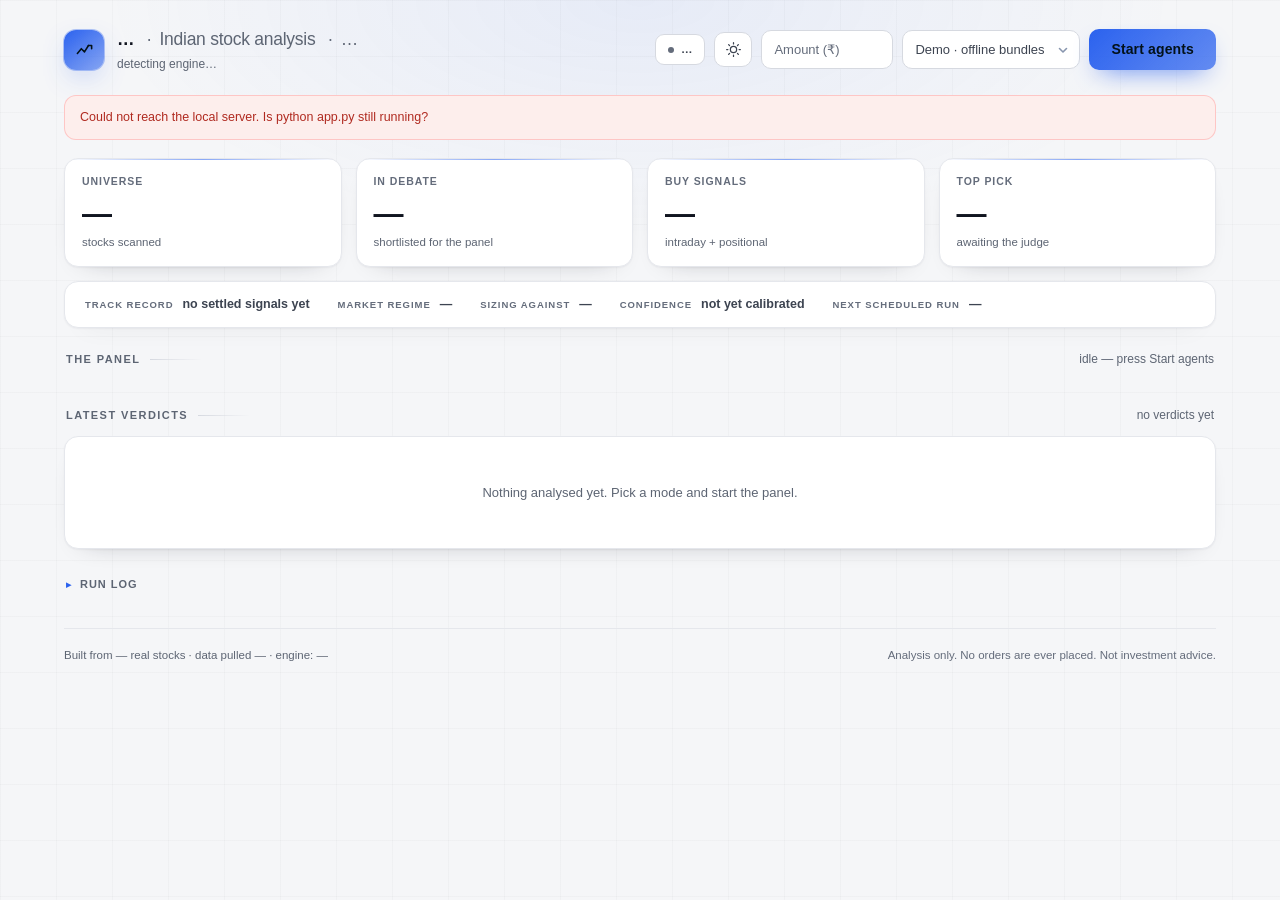
==== dashboard.html @ 604a5910 "Read the offer document: the IPO desk now fetches and parses DRHPs Every live issue previously read " ====
<!doctype html>
<html lang="en">
<head>
<meta charset="utf-8" />
<meta name="viewport" content="width=device-width, initial-scale=1" />
<title>Agent desk · Indian stock analysis</title>
<style>
  /* ======================================================================
     Dalal Desk — tokens generated from DESIGN.md.
     Dark is the default: this is a terminal read for hours, and every token
     below is contrast-audited against all three surface tiers.
     ====================================================================== */
  :root,
  [data-theme="dark"]{
    --bg:#080b12;
    --bg-elev:#0a0e16;
    --card:#0e1219;            /* 16.13:1 for --ink */
    --card-low:#0b0f16;
    --card-high:#141924;
    --border:#1b2130;
    --border-strong:#28303f;
    --ink:#e9eef8;             /* 16.13:1 */
    --ink-2:#aab6cc;           /*  9.18:1 */
    --muted:#8896ae;           /*  6.27:1 */
    --faint:#78859c;           /*  5.03:1 — labels only */
    --accent:#4cc9f0;          /*  9.76:1 */
    --accent-soft:#0c2230;
    --accent-glow:76,201,240;
    --green:#3ddc97;           /* 10.62:1 */
    --green-soft:#0d2a1f;
    --amber:#f5b544;           /* 10.34:1 */
    --amber-soft:#2b2110;
    --red:#ff6b6b;             /*  6.76:1 */
    --red-soft:#2c1417;
    --unavailable-soft:#161b24;
    --grid:rgba(255,255,255,.022);
    --shadow:0 1px 0 rgba(255,255,255,.03) inset, 0 18px 40px -28px rgba(0,0,0,.9);
    --radius:14px;
  }

  [data-theme="light"]{
    --bg:#f5f6f8;
    --bg-elev:#ffffff;
    --card:#ffffff;
    --card-low:#fcfcfd;
    --card-high:#fafbfc;
    --border:#e5e7ec;
    --border-strong:#d6d9e0;
    --ink:#111520;
    --ink-2:#3d4451;
    --muted:#5d6573;
    --faint:#646c7b;
    --accent:#2b62ee;
    --accent-soft:#eef3ff;
    --accent-glow:43,98,238;
    --green:#0f7a4d;
    --green-soft:#e9f6ef;
    --amber:#94620a;
    --amber-soft:#fdf3e0;
    --red:#b02a20;
    --red-soft:#fdeeec;
    --unavailable-soft:#f0f1f4;
    --grid:rgba(17,21,32,.025);
    --shadow:0 1px 2px rgba(17,21,32,.05), 0 10px 28px -22px rgba(17,21,32,.45);
  }

  /* Motion is opt-out at the OS level. Everything below animates state, not
     decoration, so disabling it costs nothing but the polish. */
  @media (prefers-reduced-motion: reduce){
    *,*::before,*::after{
      animation-duration:.001ms !important;animation-iteration-count:1 !important;
      transition-duration:.001ms !important;scroll-behavior:auto !important;
    }
  }

  *{box-sizing:border-box;}
  html,body{margin:0;padding:0;}
  body{
    background-color:var(--bg);
    color:var(--ink);
    font:15px/1.5 -apple-system, BlinkMacSystemFont, "Segoe UI", Inter, Roboto, Helvetica, Arial, sans-serif;
    -webkit-font-smoothing:antialiased;
    -moz-osx-font-smoothing:grayscale;
    /* Deliberately NOT transitioned. Transitioning a property whose value
       comes from a custom property that just changed leaves the computed
       value stuck at the old one — the page stayed dark while every other
       token flipped to light. A theme switch should be instant regardless;
       a 400ms fade of the whole background only reads as lag. */
    /* a faint engineering grid: structure without decoration */
    background-image:
      linear-gradient(var(--grid) 1px, transparent 1px),
      linear-gradient(90deg, var(--grid) 1px, transparent 1px);
    background-size:56px 56px, 56px 56px;
  }
  .wrap{max-width:1200px;margin:0 auto;padding:26px 24px 72px;position:relative;}

  /* a single wash of accent behind the fold, fixed so it never scrolls */
  body::before{
    content:"";position:fixed;inset:0 0 auto 0;height:340px;pointer-events:none;
    background:radial-gradient(60% 100% at 50% 0%,
      rgba(var(--accent-glow),.07), transparent 70%);
    z-index:0;
  }
  .wrap > *{position:relative;z-index:1;}

  ::selection{background:rgba(var(--accent-glow),.28);}

  /* ---------------- entrance ---------------- */
  /* Sections arrive in reading order. One pass on load, never on re-render. */
  @keyframes rise{from{opacity:0;transform:translateY(10px);}to{opacity:1;transform:none;}}
  .enter{animation:rise .5s cubic-bezier(.2,.7,.3,1) both;}
  .d1{animation-delay:.04s;} .d2{animation-delay:.09s;} .d3{animation-delay:.14s;}
  .d4{animation-delay:.19s;} .d5{animation-delay:.24s;}

  /* ---------------- header ---------------- */
  header{
    display:flex;align-items:center;justify-content:space-between;gap:24px;
    flex-wrap:wrap;margin-bottom:22px;
  }
  .brandline{display:flex;align-items:center;gap:13px;min-width:0;}
  .mark{
    width:40px;height:40px;border-radius:12px;flex:none;
    background:linear-gradient(140deg, var(--accent), rgba(var(--accent-glow),.55));
    color:#03121a;display:grid;place-items:center;
    box-shadow:0 0 0 1px rgba(var(--accent-glow),.35),
               0 10px 30px -12px rgba(var(--accent-glow),.8);
    position:relative;overflow:hidden;
  }
  .mark svg{position:relative;z-index:1;}
  .mark::after{
    content:"";position:absolute;inset:0;
    background:linear-gradient(115deg,transparent 40%,rgba(255,255,255,.5) 50%,transparent 60%);
    transform:translateX(-120%);animation:sheen 6s ease-in-out infinite;
  }
  @keyframes sheen{0%,72%{transform:translateX(-120%);}88%,100%{transform:translateX(120%);}}

  .brandtext{min-width:0;}
  .brandtext h1{
    margin:0;font-size:17.5px;font-weight:650;letter-spacing:-.015em;
    white-space:nowrap;overflow:hidden;text-overflow:ellipsis;
  }
  .brandtext h1 .sep{color:var(--faint);font-weight:400;margin:0 8px;}
  .brandtext h1 .light{color:var(--muted);font-weight:450;}
  .brandtext p{
    margin:3px 0 0;font-size:12px;color:var(--muted);
    white-space:nowrap;overflow:hidden;text-overflow:ellipsis;max-width:62ch;
  }

  .controls{display:flex;align-items:center;gap:9px;}

  select,input[type=number],button.ghost{
    border:1px solid var(--border-strong);border-radius:10px;
    background:var(--card);color:var(--ink-2);
    padding:9px 12px;font:inherit;font-size:13px;
    transition:border-color .18s ease, background .18s ease, color .18s ease;
  }
  select{
    appearance:none;padding-right:30px;cursor:pointer;
    background-image:url("data:image/svg+xml;utf8,<svg xmlns='http://www.w3.org/2000/svg' width='12' height='12' viewBox='0 0 12 12'><path d='M2.5 4.5L6 8l3.5-3.5' fill='none' stroke='%238896ae' stroke-width='1.6' stroke-linecap='round' stroke-linejoin='round'/></svg>");
    background-repeat:no-repeat;background-position:right 10px center;
  }
  input[type=number]{width:132px;font-variant-numeric:tabular-nums;}
  input[type=number]::placeholder{color:var(--faint);}
  select:hover,input[type=number]:hover,button.ghost:hover{border-color:var(--accent);}
  select:focus-visible,button:focus-visible,input:focus-visible{
    outline:2px solid var(--accent);outline-offset:2px;
  }

  button.ghost{cursor:pointer;width:38px;padding:9px 0;display:grid;place-items:center;}
  button.ghost:hover{color:var(--accent);}

  button.primary{
    position:relative;overflow:hidden;
    border:0;border-radius:10px;cursor:pointer;
    background:linear-gradient(135deg,var(--accent),rgba(var(--accent-glow),.72));
    color:#03121a;padding:10px 22px;font:inherit;font-size:14px;font-weight:650;
    letter-spacing:.01em;
    box-shadow:0 10px 26px -12px rgba(var(--accent-glow),.95);
    transition:transform .12s cubic-bezier(.2,.7,.3,1), box-shadow .2s ease, filter .2s ease;
    display:flex;align-items:center;gap:9px;
  }
  button.primary:hover:not(:disabled){
    transform:translateY(-1px);filter:brightness(1.08);
    box-shadow:0 14px 32px -12px rgba(var(--accent-glow),1);
  }
  button.primary:active:not(:disabled){transform:translateY(1px);}
  button.primary:disabled{
    background:var(--card-high);color:var(--faint);box-shadow:none;cursor:not-allowed;
  }
  /* light sweeps across the button only while a run is in flight */
  button.primary:disabled::after{
    content:"";position:absolute;inset:0;
    background:linear-gradient(100deg,transparent 35%,rgba(var(--accent-glow),.16) 50%,transparent 65%);
    transform:translateX(-100%);animation:sweep 1.6s linear infinite;
  }
  @keyframes sweep{to{transform:translateX(100%);}}

  .spinner{
    width:13px;height:13px;border-radius:50%;flex:none;
    border:2px solid rgba(0,0,0,.18);border-top-color:currentColor;
    animation:spin .7s linear infinite;
  }
  @keyframes spin{to{transform:rotate(360deg);}}

  /* ---------------- kpis ---------------- */
  .kpis{display:grid;grid-template-columns:repeat(4,1fr);gap:14px;margin-bottom:14px;}
  .kpi{
    position:relative;overflow:hidden;
    background:var(--card);border:1px solid var(--border);border-radius:var(--radius);
    padding:15px 17px;box-shadow:var(--shadow);
    transition:border-color .25s ease, transform .25s cubic-bezier(.2,.7,.3,1);
  }
  .kpi:hover{transform:translateY(-2px);border-color:var(--border-strong);}
  /* a hairline of accent that draws itself in on load */
  .kpi::before{
    content:"";position:absolute;top:0;left:0;height:1px;width:100%;
    background:linear-gradient(90deg,transparent,rgba(var(--accent-glow),.55),transparent);
    transform:scaleX(0);transform-origin:left;
    animation:draw .9s cubic-bezier(.2,.7,.3,1) forwards;
  }
  @keyframes draw{to{transform:scaleX(1);}}
  .kpi .label{
    font-size:10.5px;letter-spacing:.09em;text-transform:uppercase;
    color:var(--faint);font-weight:650;
  }
  .kpi .value{
    font-size:30px;font-weight:640;letter-spacing:-.025em;margin-top:7px;line-height:1.1;
    font-variant-numeric:tabular-nums;
  }
  .kpi .value small{font-size:14px;font-weight:550;color:var(--muted);margin-left:5px;letter-spacing:0;}
  .kpi .sub{font-size:11.5px;color:var(--muted);margin-top:4px;}
  /* a value that just changed briefly lifts — the eye catches the delta */
  .flash{animation:flash .7s ease;}
  @keyframes flash{
    0%{color:var(--accent);text-shadow:0 0 18px rgba(var(--accent-glow),.55);}
    100%{color:inherit;text-shadow:none;}
  }

  /* ---------------- status strip ---------------- */
  .strip{
    display:flex;gap:0;flex-wrap:wrap;margin:0 0 22px;
    background:var(--card);border:1px solid var(--border);border-radius:var(--radius);
    padding:4px 6px;box-shadow:var(--shadow);
  }
  .stripitem{
    display:flex;align-items:baseline;gap:9px;min-width:0;
    padding:9px 14px;border-radius:9px;transition:background .2s ease;
  }
  .stripitem:hover{background:var(--card-high);}
  .stripitem .k{
    font-size:9.5px;letter-spacing:.1em;text-transform:uppercase;
    color:var(--faint);font-weight:700;white-space:nowrap;
  }
  .stripitem .v{font-size:12.5px;color:var(--ink-2);font-weight:550;}
  .stripitem .v.none{color:var(--faint);font-weight:450;}

  /* ---------------- section headings ---------------- */
  .sechead{
    display:flex;align-items:baseline;justify-content:space-between;
    margin:0 2px 12px;gap:16px;
  }
  .sechead h2{
    margin:0;font-size:11px;font-weight:700;letter-spacing:.13em;
    text-transform:uppercase;color:var(--muted);
    display:flex;align-items:center;gap:10px;
  }
  .sechead h2::after{
    content:"";height:1px;width:52px;
    background:linear-gradient(90deg,var(--border-strong),transparent);
  }
  .sechead .note{font-size:12px;color:var(--muted);}

  /* ---------------- agents ---------------- */
  .agents{display:grid;grid-template-columns:repeat(4,1fr);gap:14px;margin-bottom:26px;}
  .agent{
    position:relative;overflow:hidden;
    background:var(--card);border:1px solid var(--border);border-radius:var(--radius);
    padding:15px 16px 13px;box-shadow:var(--shadow);
    transition:border-color .3s ease, transform .3s cubic-bezier(.2,.7,.3,1),
               box-shadow .3s ease;
  }
  .agent:hover{transform:translateY(-2px);}
  .agent.working{
    border-color:rgba(var(--accent-glow),.5);
    box-shadow:var(--shadow), 0 0 0 1px rgba(var(--accent-glow),.18),
               0 0 34px -16px rgba(var(--accent-glow),.9);
  }
  /* a scan line crosses a working agent, and only a working agent */
  .agent.working::after{
    content:"";position:absolute;left:0;right:0;top:0;height:1px;
    background:linear-gradient(90deg,transparent,var(--accent),transparent);
    animation:scan 2.1s cubic-bezier(.4,0,.6,1) infinite;
  }
  @keyframes scan{0%{top:0;opacity:0;}12%{opacity:1;}88%{opacity:1;}100%{top:100%;opacity:0;}}
  .agent.done{border-color:rgba(61,220,151,.28);}

  .agent .top{display:flex;align-items:center;gap:10px;}
  .agent .icon{
    width:32px;height:32px;border-radius:9px;flex:none;display:grid;place-items:center;
    background:var(--card-high);color:var(--muted);
    transition:background .3s ease,color .3s ease,transform .3s cubic-bezier(.2,.7,.3,1);
  }
  .agent.working .icon{
    background:var(--accent-soft);color:var(--accent);transform:scale(1.06);
  }
  .agent.done .icon{background:var(--green-soft);color:var(--green);}
  .agent .name{font-size:14px;font-weight:640;letter-spacing:-.005em;}
  .agent .role{
    font-size:12px;color:var(--muted);margin:9px 0 11px;min-height:32px;line-height:1.35;
  }
  .status{
    margin-left:auto;display:flex;align-items:center;gap:6px;
    font-size:9.5px;font-weight:700;letter-spacing:.1em;text-transform:uppercase;
    color:var(--faint);
  }
  .agent.working .status{color:var(--accent);}
  .agent.done .status{color:var(--green);}
  .dot{width:6px;height:6px;border-radius:50%;background:var(--faint);flex:none;}
  .agent.working .dot{background:var(--accent);animation:pulse 1.4s ease-in-out infinite;}
  .agent.done .dot{background:var(--green);box-shadow:0 0 10px -1px var(--green);}
  @keyframes pulse{
    0%,100%{opacity:1;box-shadow:0 0 0 0 rgba(var(--accent-glow),.55);}
    50%{opacity:.5;box-shadow:0 0 0 6px rgba(var(--accent-glow),0);}
  }

  .bars{display:none;align-items:flex-end;gap:2px;height:11px;}
  .agent.working .bars{display:flex;}
  .bars i{
    width:2px;background:var(--accent);border-radius:1px;opacity:.85;
    animation:bar .9s ease-in-out infinite;
  }
  .bars i:nth-child(1){height:40%;animation-delay:0s;}
  .bars i:nth-child(2){height:75%;animation-delay:.12s;}
  .bars i:nth-child(3){height:55%;animation-delay:.24s;}
  .bars i:nth-child(4){height:90%;animation-delay:.36s;}
  @keyframes bar{0%,100%{transform:scaleY(.35);}50%{transform:scaleY(1);}}

  .stats{
    display:grid;grid-template-columns:1fr 1fr;gap:10px;
    border-top:1px solid var(--border);padding-top:11px;
  }
  .stat .k{
    font-size:9.5px;letter-spacing:.09em;text-transform:uppercase;
    color:var(--faint);font-weight:650;
  }
  .stat .v{
    font-size:17px;font-weight:640;letter-spacing:-.015em;margin-top:2px;
    white-space:nowrap;overflow:hidden;text-overflow:ellipsis;
    font-variant-numeric:tabular-nums;
  }
  .stat .v.small{font-size:12px;font-weight:600;color:var(--ink-2);padding-top:4px;}

  /* ---------------- verdict feed ---------------- */
  .feed{
    background:var(--card);border:1px solid var(--border);border-radius:var(--radius);
    box-shadow:var(--shadow);overflow:hidden;
  }
  .row{
    padding:15px 18px;border-top:1px solid var(--border);
    animation:slidein .45s cubic-bezier(.2,.7,.3,1) both;
    transition:background .2s ease;
  }
  .row:first-child{border-top:0;}
  .row:hover{background:var(--card-low);}
  @keyframes slidein{
    from{opacity:0;transform:translateY(-8px);}
    to{opacity:1;transform:none;}
  }
  .rowtop{display:flex;align-items:baseline;gap:12px;margin-bottom:11px;}
  .rowtop .px{margin-left:auto;text-align:right;display:flex;gap:10px;align-items:baseline;}

  .tracks{display:grid;grid-template-columns:1fr 1fr;gap:11px;}
  .track{
    position:relative;
    border:1px solid var(--border);border-radius:11px;padding:11px 13px;
    background:var(--card-low);
    transition:border-color .25s ease;
  }
  /* verdict is carried by a bar as well as the badge word — never colour alone */
  .track::before{
    content:"";position:absolute;left:0;top:11px;bottom:11px;width:2px;
    border-radius:2px;background:var(--border-strong);
  }
  .track.BUY{border-color:rgba(61,220,151,.3);}
  .track.BUY::before{background:var(--green);box-shadow:0 0 12px -2px var(--green);}
  .track.WATCH::before{background:var(--amber);}
  .track.AVOID{border-color:rgba(255,107,107,.26);}
  .track.AVOID::before{background:var(--red);}
  .track.UNAVAILABLE{border-style:dashed;}

  .track .thead{display:flex;align-items:center;gap:8px;margin-bottom:7px;}
  .track .tname{
    font-size:9.5px;letter-spacing:.11em;text-transform:uppercase;
    color:var(--faint);font-weight:700;
  }
  .track .horizon{
    margin-left:auto;font-size:11px;color:var(--muted);font-weight:600;
    white-space:nowrap;overflow:hidden;text-overflow:ellipsis;max-width:52%;
  }
  .track .twhy{font-size:12.5px;color:var(--ink-2);line-height:1.5;}
  .track .levels{
    font-size:11px;color:var(--faint);margin-top:7px;
    font-variant-numeric:tabular-nums;
  }
  .track .gate{
    display:inline-block;margin-top:7px;font-size:10px;font-weight:700;
    letter-spacing:.05em;
    color:var(--amber);background:var(--amber-soft);padding:3px 8px;border-radius:6px;
  }

  .badge{
    display:inline-flex;align-items:center;justify-content:center;
    padding:4px 0;width:74px;border-radius:7px;
    font-size:10px;font-weight:750;letter-spacing:.08em;
  }
  .badge.BUY{background:var(--green-soft);color:var(--green);}
  .badge.WATCH{background:var(--amber-soft);color:var(--amber);}
  .badge.AVOID{background:var(--red-soft);color:var(--red);}
  .badge.UNAVAILABLE{background:var(--unavailable-soft);color:var(--faint);width:96px;}

  .chip{
    display:inline-flex;align-items:center;gap:7px;padding:6px 12px;border-radius:9px;
    font-size:11.5px;font-weight:600;background:var(--card);color:var(--ink-2);
    border:1px solid var(--border-strong);white-space:nowrap;
    transition:border-color .25s ease;
  }
  .chip .livedot{width:6px;height:6px;border-radius:50%;background:var(--faint);}
  .chip.live{
    background:var(--green-soft);color:var(--green);border-color:rgba(61,220,151,.35);
  }
  .chip.live .livedot{background:var(--green);animation:pulse 1.6s ease-in-out infinite;}
  .chip.pre{background:var(--amber-soft);color:var(--amber);border-color:rgba(245,181,68,.32);}
  .chip.pre .livedot{background:var(--amber);}

  .sym{font-weight:660;font-size:14.5px;letter-spacing:-.01em;}
  .sym .fired{
    display:inline-block;margin-left:7px;font-size:9px;font-weight:750;letter-spacing:.1em;
    color:var(--green);background:var(--green-soft);padding:2px 7px;border-radius:5px;
    vertical-align:1px;box-shadow:0 0 0 1px rgba(61,220,151,.25);
  }
  .subtle{
    font-size:11.5px;color:var(--muted);margin-top:3px;
    white-space:nowrap;overflow:hidden;text-overflow:ellipsis;
  }
  .conf{font-size:14px;font-weight:660;font-variant-numeric:tabular-nums;}
  .conf small{color:var(--faint);font-weight:500;}
  .why{font-size:12.5px;color:var(--ink-2);line-height:1.5;}
  .why .cat{
    display:block;font-size:11px;color:var(--faint);margin-top:4px;
    white-space:nowrap;overflow:hidden;text-overflow:ellipsis;
  }
  .px{text-align:right;}
  .px .p{
    font-size:14.5px;font-weight:660;letter-spacing:-.015em;
    font-variant-numeric:tabular-nums;
  }
  .px .c{font-size:12px;font-weight:640;margin-top:2px;font-variant-numeric:tabular-nums;}
  .up{color:var(--green);} .down{color:var(--red);} .flat{color:var(--muted);}
  .empty{padding:46px 20px;text-align:center;color:var(--muted);font-size:13px;}

  /* ---------------- sector + order-book tables ---------------- */
  .trow{
    display:grid;gap:14px;align-items:center;padding:11px 18px;
    border-top:1px solid var(--border);font-size:12.5px;
    transition:background .2s ease;
  }
  .trow:not(.head):hover{background:var(--card-low);}
  .trow:first-child{border-top:0;}
  .trow.head{
    background:var(--card-high);border-top:0;padding:9px 18px;font-size:9.5px;
    letter-spacing:.1em;text-transform:uppercase;color:var(--faint);font-weight:700;
  }
  .sectrow{grid-template-columns:minmax(120px,1.4fr) 92px 92px 110px minmax(140px,1fr) 96px;}
  .obrow{grid-template-columns:minmax(120px,1.3fr) 96px 110px 96px minmax(160px,1.6fr);}
  .pill{
    display:inline-block;padding:3px 9px;border-radius:6px;
    font-size:9.5px;font-weight:750;letter-spacing:.07em;text-transform:uppercase;
  }
  .pill.leading{background:var(--green-soft);color:var(--green);}
  .pill.lagging{background:var(--red-soft);color:var(--red);}
  .pill.mixed{background:var(--amber-soft);color:var(--amber);}
  .pill.neutral{background:var(--unavailable-soft);color:var(--faint);}
  .num{font-variant-numeric:tabular-nums;}

  /* ---------------- IPO desk ---------------- */
  .ipo{
    padding:14px 18px;border-top:1px solid var(--border);
    animation:slidein .45s cubic-bezier(.2,.7,.3,1) both;
    transition:background .2s ease;
  }
  .ipo:first-child{border-top:0;}
  .ipo:hover{background:var(--card-low);}
  .ipotop{display:flex;align-items:baseline;gap:11px;flex-wrap:wrap;margin-bottom:9px;}
  .ipotop .band{margin-left:auto;font-size:12.5px;font-weight:640;
                font-variant-numeric:tabular-nums;white-space:nowrap;}
  .ipometa{
    display:grid;grid-template-columns:repeat(auto-fit,minmax(112px,1fr));
    gap:9px 14px;margin:9px 0 0;padding-top:9px;border-top:1px solid var(--border);
  }
  .ipometa .k{
    font-size:9px;letter-spacing:.1em;text-transform:uppercase;
    color:var(--faint);font-weight:700;
  }
  .ipometa .v{font-size:13px;font-weight:620;margin-top:2px;
              font-variant-numeric:tabular-nums;}
  .ipometa .v.dim{color:var(--faint);font-weight:450;}
  .ipowhy{font-size:12.5px;color:var(--ink-2);line-height:1.5;margin-top:9px;}
  .ipoflag{
    display:inline-block;margin-top:7px;margin-right:6px;font-size:10px;font-weight:700;
    letter-spacing:.05em;padding:3px 8px;border-radius:6px;
    color:var(--amber);background:var(--amber-soft);
  }
  .ipoflag.unofficial{color:var(--faint);background:var(--unavailable-soft);}
  .ipoflag.ok{color:var(--green);background:var(--green-soft);}
  .badge.APPLY{background:var(--green-soft);color:var(--green);}
  .badge.NEUTRAL{background:var(--amber-soft);color:var(--amber);}
  .badge.AVOID{background:var(--red-soft);color:var(--red);}
  .badge.UNKNOWN{background:var(--unavailable-soft);color:var(--faint);}
  .wchip{
    font-size:9px;font-weight:750;letter-spacing:.09em;text-transform:uppercase;
    padding:3px 8px;border-radius:5px;background:var(--unavailable-soft);color:var(--faint);
  }
  .wchip.open{background:var(--accent-soft);color:var(--accent);}

  /* ---------------- log ---------------- */
  details.log{margin-top:20px;}
  details.log summary{
    cursor:pointer;font-size:11px;color:var(--muted);letter-spacing:.09em;
    text-transform:uppercase;font-weight:650;
    padding:7px 2px;list-style:none;user-select:none;display:flex;align-items:center;gap:8px;
  }
  details.log summary::-webkit-details-marker{display:none;}
  details.log summary::before{
    content:"▸";font-size:10px;color:var(--accent);transition:transform .25s ease;
  }
  details.log[open] summary::before{transform:rotate(90deg);}
  details.log summary:hover{color:var(--ink-2);}
  .logbox{
    background:var(--card);border:1px solid var(--border);border-radius:12px;
    padding:14px 16px;max-height:280px;overflow:auto;
    font:12px/1.7 ui-monospace,SFMono-Regular,Menlo,Consolas,monospace;
    color:var(--ink-2);white-space:pre-wrap;word-break:break-word;
    font-variant-numeric:tabular-nums;
  }
  .logbox::-webkit-scrollbar{width:8px;}
  .logbox::-webkit-scrollbar-thumb{background:var(--border-strong);border-radius:4px;}

  .banner{
    display:none;margin-bottom:18px;border-radius:12px;padding:12px 15px;
    font-size:12.5px;border:1px solid;
    animation:rise .4s cubic-bezier(.2,.7,.3,1) both;
  }
  .banner.show{display:block;}
  .banner.warn{background:var(--amber-soft);border-color:rgba(245,181,68,.3);color:var(--amber);}
  .banner.err{background:var(--red-soft);border-color:rgba(255,107,107,.3);color:var(--red);}

  footer{
    margin-top:28px;padding-top:18px;border-top:1px solid var(--border);
    font-size:11.5px;color:var(--muted);display:flex;justify-content:space-between;
    gap:16px;flex-wrap:wrap;
  }
  footer .right{color:var(--faint);}

  /* ======================================================================
     Responsive
     ----------------------------------------------------------------------
     Five bands. The grids are auto-fit rather than fixed counts wherever the
     content allows, so the layout also survives the widths between the
     breakpoints instead of only at them.
     ====================================================================== */

  /* Nothing may push the page sideways. Long unbroken strings — a CLI path in
     the engine line, a URL in a headline — were the main offenders. */
  html,body{max-width:100%;overflow-x:hidden;}
  .brandtext p,.why,.twhy,.subtle.wrap,.logbox{overflow-wrap:anywhere;}

  /* .subtle is nowrap+ellipsis by default, which silently truncates a long
     cell instead of wrapping it. `.wrap` opts a cell out — the order-book
     reading is a full sentence and must not lose its tail. */
  .subtle.wrap{white-space:normal;overflow:visible;text-overflow:clip;}

  /* A grid or flex item defaults to min-width:auto, which refuses to shrink
     below its content. One long sentence in a table cell then blows the whole
     track out past the viewport. Every text-bearing child needs min-width:0. */
  .trow > *,.tracks > *,.rowtop > *,.stats > *,.kpis > *,.agents > *,
  .strip > *,.controls > *{min-width:0;}

  /* Explicit counts, not auto-fit. There are exactly 4 KPIs and 8 agents, and
     both divide evenly into 4 or 2 — auto-fit picked 5 agent columns at wide
     viewports, which left three orphans on the second row. */
  .kpis{grid-template-columns:repeat(4,minmax(0,1fr));}
  .agents{grid-template-columns:repeat(4,minmax(0,1fr));}

  /* --- very large: give the density somewhere to go -------------------- */
  @media (min-width:1600px){
    .wrap{max-width:1440px;}
    .kpi .value{font-size:32px;}
    .tracks{gap:13px;}
  }

  /* --- laptop: four agent cards get cramped below this --------------- */
  @media (max-width:1180px){
    .agents{grid-template-columns:repeat(3,minmax(0,1fr));}
  }

  /* --- tablet ---------------------------------------------------------- */
  @media (max-width:1000px){
    .kpis{grid-template-columns:repeat(2,minmax(0,1fr));}
    .agents{grid-template-columns:repeat(2,minmax(0,1fr));}
    .tracks{grid-template-columns:1fr;}
    .sectrow{grid-template-columns:minmax(0,1.4fr) 1fr 1fr 1fr;}
    .obrow{grid-template-columns:minmax(0,1.3fr) 1fr 1fr;}
    /* the columns the narrower grid can no longer carry */
    .sectrow > :nth-child(5),.sectrow > :nth-child(6){grid-column:1/-1;}
    .obrow  > :nth-child(5){grid-column:1/-1;}
    .trow.head{display:none;}
    .trow .cell[data-label]::before{
      content:attr(data-label);display:block;
      font-size:9px;letter-spacing:.09em;text-transform:uppercase;
      color:var(--faint);font-weight:700;margin-bottom:2px;
    }
  }

  /* --- small tablet / large phone -------------------------------------- */
  @media (max-width:760px){
    .wrap{padding:22px 16px 56px;}
    header{align-items:flex-start;gap:14px;}
    .brandtext h1{white-space:normal;font-size:16.5px;line-height:1.3;}
    .brandtext p{white-space:normal;font-size:11.5px;}
    .controls{width:100%;display:grid;grid-template-columns:1fr auto auto;gap:8px;}
    #phase{grid-column:1/-1;justify-content:center;}
    input[type=number]{width:100%;}
    button.primary{grid-column:1/-1;justify-content:center;}

    /* Rows become stacked cards. Every value keeps its label, because the
       header row is gone and a bare "+0.47%" says nothing. */
    .sectrow,.obrow{grid-template-columns:1fr 1fr;gap:10px 14px;}
    /* stacked: there is width to wrap into, and truncation loses data */
    .trow .cell.subtle{white-space:normal;overflow:visible;text-overflow:clip;}
    .sectrow > .lead,.obrow > .lead,
    .sectrow > :nth-child(5),.sectrow > :nth-child(6),
    .obrow > :nth-child(5){grid-column:1/-1;}
    .strip{padding:2px 4px;}
    .stripitem{width:100%;padding:8px 11px;}
  }

  /* --- phone ----------------------------------------------------------- */
  @media (max-width:560px){
    .wrap{padding:18px 13px 44px;}
    .kpis,.agents{grid-template-columns:1fr;}
    .kpi{padding:13px 15px;}
    .kpi .value{font-size:26px;}
    .agent .role{min-height:0;}
    .row{padding:13px 14px;}
    /* price moves under the symbol rather than fighting it for the line */
    .rowtop{flex-wrap:wrap;gap:4px 10px;}
    .rowtop .px{margin-left:0;width:100%;text-align:left;justify-content:flex-start;}
    .track .horizon{max-width:100%;}
    .sechead{flex-direction:column;align-items:flex-start;gap:3px;}
    .sechead h2::after{display:none;}
    footer{flex-direction:column;gap:8px;}
  }

  /* --- small phone ----------------------------------------------------- */
  @media (max-width:400px){
    .wrap{padding:16px 11px 40px;}
    .brandtext h1{font-size:15.5px;}
    .mark{width:34px;height:34px;}
    .kpi .value{font-size:24px;}
    .controls{grid-template-columns:1fr auto;}
    .sectrow,.obrow{grid-template-columns:1fr;}
    .track{padding:10px 11px;}
    .stats{gap:8px;}
  }

  /* --- touch: the guideline minimum is 44px, several controls were 35 --- */
  @media (pointer:coarse){
    button.primary,button.ghost,select,input[type=number]{min-height:44px;}
    button.ghost{width:44px;}
    details.log summary{padding:11px 2px;}
    .stripitem{padding:11px 12px;}
  }

  /* --- short viewports: a phone in landscape --------------------------- */
  @media (max-height:520px) and (orientation:landscape){
    .logbox{max-height:150px;}
    .agent .role{min-height:0;}
  }
</style>
<script>
  /* Applied before first paint: reading the saved theme after render would
     show a flash of the wrong one. */
  (function () {
    try {
      var t = localStorage.getItem("dalal.theme");
      if (!t) {
        t = window.matchMedia("(prefers-color-scheme: light)").matches ? "light" : "dark";
      }
      document.documentElement.setAttribute("data-theme", t);
    } catch (e) { document.documentElement.setAttribute("data-theme", "dark"); }
  })();
</script>
</head>
<body>
<div class="wrap">

  <header>
    <div class="brandline">
      <div class="mark" aria-hidden="true">
        <svg width="19" height="19" viewBox="0 0 24 24" fill="none" stroke="currentColor"
             stroke-width="2" stroke-linecap="round" stroke-linejoin="round">
          <path d="M3 17l5-6 4 4 5-8"/><path d="M17 7h4v4"/>
        </svg>
      </div>
      <div class="brandtext">
        <h1>
          <span id="brand">…</span>
          <span class="sep">·</span><span class="light">Indian stock analysis</span>
          <span class="sep">·</span><span class="light" id="agentcount">…</span>
        </h1>
        <p id="engineline">detecting engine…</p>
      </div>
    </div>
    <div class="controls">
      <span class="chip" id="phase"><span class="livedot"></span><span id="phasetext">…</span></span>
      <button class="ghost" id="theme" title="Switch theme" aria-label="Switch theme">
        <svg width="15" height="15" viewBox="0 0 24 24" fill="none" stroke="currentColor"
             stroke-width="2" stroke-linecap="round" stroke-linejoin="round">
          <path id="themeicon" d="M21 12.8A9 9 0 1 1 11.2 3a7 7 0 0 0 9.8 9.8z"/>
        </svg>
      </button>
      <input id="capital" type="number" min="0" step="1000" placeholder="Amount (₹)"
             title="Amount you are deploying today. Leave blank to use the .env default."
             aria-label="Capital for this run" />
      <select id="mode" aria-label="Data mode">
        <option value="demo">Demo · offline bundles</option>
        <option value="live">Live · NSE via yfinance</option>
      </select>
      <button class="primary" id="start">
        <span id="startspin" class="spinner" style="display:none"></span>
        <span id="startlabel">Start agents</span>
      </button>
    </div>
  </header>

  <div class="banner" id="banner"></div>

  <div class="kpis enter d1">
    <div class="kpi">
      <div class="label">Universe</div>
      <div class="value" id="kpi-universe">—</div>
      <div class="sub">stocks scanned</div>
    </div>
    <div class="kpi">
      <div class="label">In debate</div>
      <div class="value" id="kpi-debate">—</div>
      <div class="sub">shortlisted for the panel</div>
    </div>
    <div class="kpi">
      <div class="label">Buy signals</div>
      <div class="value" id="kpi-buys">—</div>
      <div class="sub" id="kpi-buys-sub">intraday + positional</div>
    </div>
    <div class="kpi">
      <div class="label">Top pick</div>
      <div class="value" id="kpi-top">—</div>
      <div class="sub" id="kpi-top-sub">awaiting the judge</div>
    </div>
  </div>

  <div class="strip enter d2" id="strip">
    <div class="stripitem">
      <span class="k">Track record</span>
      <span class="v" id="record">no settled signals yet</span>
    </div>
    <div class="stripitem">
      <span class="k">Market regime</span>
      <span class="v" id="regime">—</span>
    </div>
    <div class="stripitem">
      <span class="k">Sizing against</span>
      <span class="v" id="capitalshown">—</span>
    </div>
    <div class="stripitem">
      <span class="k">Confidence</span>
      <span class="v" id="calib">not yet calibrated</span>
    </div>
    <div class="stripitem">
      <span class="k">Next scheduled run</span>
      <span class="v" id="nextrun">—</span>
    </div>
  </div>

  <div class="sechead">
    <h2>The panel</h2>
    <span class="note" id="panelnote">idle — press Start agents</span>
  </div>
  <div class="agents enter d3" id="agents"></div>

  <div class="sechead" id="ipohead" style="display:none">
    <h2>IPO desk</h2>
    <span class="note" id="iponote"></span>
  </div>
  <div class="feed" id="ipofeed" style="display:none;margin-bottom:30px"></div>

  <div class="sechead" id="obhead" style="display:none">
    <h2>Order book &gt; last quarter's sales</h2>
    <span class="note" id="obnote"></span>
  </div>
  <div class="feed" id="obfeed" style="display:none;margin-bottom:30px"></div>

  <div class="sechead" id="secthead" style="display:none">
    <h2>Sector heatmap</h2>
    <span class="note" id="sectnote"></span>
  </div>
  <div class="feed" id="sectfeed" style="display:none;margin-bottom:30px"></div>

  <div class="sechead">
    <h2>Latest verdicts</h2>
    <span class="note" id="feednote">no verdicts yet</span>
  </div>
  <div class="feed enter d4" id="feed">
    <div class="empty">Nothing analysed yet. Pick a mode and start the panel.</div>
  </div>

  <details class="log">
    <summary>Run log</summary>
    <div class="logbox" id="log">—</div>
  </details>

  <footer>
    <span id="foot-left">Built from — real stocks · data pulled — · engine: —</span>
    <span class="right">Analysis only. No orders are ever placed. Not investment advice.</span>
  </footer>
</div>

<script>
(function () {
  "use strict";

  var ICONS = {
    scout:          '<circle cx="11" cy="11" r="7"/><path d="M20 20l-3.5-3.5"/>',
    technician:     '<path d="M3 16l4-5 3.5 3L14 8l3 4 4-6"/><path d="M3 20h18"/>',
    fundamentalist: '<path d="M12 3l8 5v2H4V8z"/><path d="M6 10v7M12 10v7M18 10v7"/><path d="M3 20h18"/>',
    newsdesk:       '<rect x="3" y="5" width="14" height="15" rx="2"/><path d="M17 9h4v9a2 2 0 01-2 2h-2z"/><path d="M6 9h8M6 13h8M6 17h5"/>',
    bull:           '<path d="M4 18l6-6 4 3 6-8"/><path d="M15 7h5v5"/>',
    bear:           '<path d="M4 7l6 6 4-3 6 8"/><path d="M20 17h-5v-5"/>',
    judge:          '<path d="M12 3v18"/><path d="M5 21h14"/><path d="M3 8l9-3 9 3"/><path d="M3 8l-1 5a3 3 0 006 0z"/><path d="M21 8l1 5a3 3 0 01-6 0z"/>',
    messenger:      '<path d="M21 4L3 11l7 3 3 7z"/><path d="M21 4L10 14"/>'
  };

  /* Where the backend lives.
     Served by Flask, this is the same origin and API === "". Hosted separately
     (Vercel frontend, backend elsewhere) it comes from, in order: a ?api=
     query parameter, a value saved in localStorage from a previous visit, or
     window.__API_BASE__ baked in at deploy time. The chosen value is
     remembered so the parameter only has to be passed once. */
  var API = (function () {
    function clean(u) { return u ? String(u).trim().replace(/\/+$/, "") : ""; }
    try {
      var q = clean(new URLSearchParams(location.search).get("api"));
      if (q) { localStorage.setItem("dalal.api", q); return q; }
      var saved = clean(localStorage.getItem("dalal.api"));
      if (saved) { return saved; }
    } catch (e) { /* private mode: fall through to the baked-in default */ }
    return clean(window.__API_BASE__);
  })();

  function api(path) { return API + path; }

  /* The IPO calendar is independent of any stock run, so it is fetched once
     on load rather than waiting for one. A live run replaces it. */
  var IPO_BOOK = {};
  function loadIpos() {
    fetch(api("/ipos"))
      .then(function (r) { return r.json(); })
      .then(function (book) {
        if (book && book.generated) { IPO_BOOK = book; renderIpos(book); }
      })
      .catch(function () { /* exchange feed down: the section stays hidden */ });
  }

  var el = function (id) { return document.getElementById(id); };
  var CFG = null, agentNodes = {}, renderedVerdicts = 0, lastRunKey = "";

  function text(node, value) {
    if (node && node.textContent !== String(value)) { node.textContent = value; }
  }

  /* Same as text(), but marks a genuine change so the eye catches the delta.
     Only used on values that actually move during a run — flashing something
     that merely re-rendered would train you to ignore the flash. */
  function textFlash(node, value) {
    if (!node) { return; }
    var next = String(value);
    if (node.textContent === next) { return; }
    var first = node.dataset.seeded !== "1";
    node.textContent = next;
    node.dataset.seeded = "1";
    if (first) { return; }
    node.classList.remove("flash");
    void node.offsetWidth;              /* restart the animation */
    node.classList.add("flash");
  }

  /* ---------------- theme ---------------- */
  (function () {
    var btn = el("theme"), icon = el("themeicon");
    var SUN = "M12 17a5 5 0 100-10 5 5 0 000 10zM12 1v2M12 21v2M4.2 4.2l1.4 1.4"
            + "M18.4 18.4l1.4 1.4M1 12h2M21 12h2M4.2 19.8l1.4-1.4M18.4 5.6l1.4-1.4";
    var MOON = "M21 12.8A9 9 0 1 1 11.2 3a7 7 0 0 0 9.8 9.8z";

    function paint() {
      var dark = document.documentElement.getAttribute("data-theme") !== "light";
      if (icon) { icon.setAttribute("d", dark ? MOON : SUN); }
    }
    paint();
    if (btn) {
      btn.addEventListener("click", function () {
        var next = document.documentElement.getAttribute("data-theme") === "light"
          ? "dark" : "light";
        document.documentElement.setAttribute("data-theme", next);
        try { localStorage.setItem("dalal.theme", next); } catch (e) { /* private mode */ }
        paint();
      });
    }
  })();
  function esc(value) {
    return String(value === null || value === undefined ? "" : value)
      .replace(/&/g, "&amp;").replace(/</g, "&lt;").replace(/>/g, "&gt;")
      .replace(/"/g, "&quot;");
  }
  function money(value) {
    if (typeof value !== "number") { return "—"; }
    return "₹" + value.toLocaleString("en-IN", { minimumFractionDigits: 2, maximumFractionDigits: 2 });
  }
  function pct(value) {
    if (typeof value !== "number") { return "—"; }
    return (value >= 0 ? "+" : "") + value.toFixed(2) + "%";
  }

  /* ---------------- boot ---------------- */

  fetch(api("/config")).then(function (r) { return r.json(); }).then(function (cfg) {
    CFG = cfg;
    text(el("brand"), cfg.brand);
    text(el("agentcount"), cfg.agent_count + " agents on duty");
    document.title = cfg.brand + " · Indian stock analysis";
    el("engineline").textContent =
      "engine detected: " + cfg.engine + " · " + cfg.engine_reason +
      " · telegram: " + (cfg.telegram_configured ? "configured" : "not configured") +
      " · BUY at " + cfg.confidence_threshold + "/10+";
    buildAgents(cfg.agents);
    loadIpos();
    if (!cfg.telegram_configured) {
      banner("warn", "Telegram is not configured — signals will be shown here but not delivered. " +
                     "Add TELEGRAM_BOT_TOKEN and TELEGRAM_CHAT_ID to .env and restart.");
    }
    poll();
  }).catch(function () {
    banner("err", API
      ? "Could not reach the backend at " + API + ". It may be asleep (free tiers "
        + "idle out) or the ALLOWED_ORIGINS setting may not list this site."
      : "Could not reach the local server. Is python app.py still running?");
  });

  function banner(kind, message) {
    var node = el("banner");
    node.className = "banner show " + kind;
    node.textContent = message;
  }
  function hideBanner() { el("banner").className = "banner"; }

  function buildAgents(agents) {
    var host = el("agents");
    host.innerHTML = "";
    agents.forEach(function (a) {
      var card = document.createElement("div");
      card.className = "agent";
      card.innerHTML =
        '<div class="top">' +
          '<div class="icon"><svg width="17" height="17" viewBox="0 0 24 24" fill="none" ' +
            'stroke="currentColor" stroke-width="1.9" stroke-linecap="round" stroke-linejoin="round">' +
            (ICONS[a.id] || ICONS.scout) + '</svg></div>' +
          '<div class="name">' + esc(a.name) + '</div>' +
          '<div class="status"><span class="bars"><i></i><i></i><i></i><i></i></span>' +
            '<span class="dot"></span><span class="stext">offline</span></div>' +
        '</div>' +
        '<div class="role">' + esc(a.role) + '</div>' +
        '<div class="stats">' +
          '<div class="stat"><div class="k">' + esc(a.stat1) + '</div><div class="v s1">—</div></div>' +
          '<div class="stat"><div class="k">' + esc(a.stat2) + '</div><div class="v s2">—</div></div>' +
        '</div>';
      host.appendChild(card);
      agentNodes[a.id] = {
        card: card,
        stext: card.querySelector(".stext"),
        s1: card.querySelector(".s1"),
        s2: card.querySelector(".s2")
      };
    });
  }

  /* ---------------- polling ---------------- */

  function poll() {
    fetch(api("/status"))
      .then(function (r) { return r.json(); })
      .then(function (state) { render(state); })
      .catch(function () { /* server restarting — the next tick will recover */ })
      .then(function () { setTimeout(poll, 500); });
  }

  function render(s) {
    if (!s || !s.agents) { return; }

    var running = s.status === "running";
    el("start").disabled = running;
    el("startspin").style.display = running ? "block" : "none";
    text(el("startlabel"), running ? "Agents working…" : "Start agents");
    el("mode").disabled = running;
    el("capital").disabled = running;

    /* KPIs */
    var k = s.kpis || {};
    textFlash(el("kpi-universe"), k.universe || 0);
    textFlash(el("kpi-debate"), k.in_debate || 0);
    textFlash(el("kpi-buys"), k.buy_signals || 0);

    var tg = s.telegram || {};
    text(el("kpi-buys-sub"),
      (k.intraday_signals || 0) + " intraday · " + (k.positional_signals || 0) + " positional" +
      (tg.sent ? " · " + tg.sent + " sent" : ""));

    /* track record — the desk's own hit rate on settled signals */
    var record = el("record");
    var line = s.scoreboard_line || (CFG && CFG.scoreboard_line) || "";
    record.classList.toggle("none", !line);
    text(record, line || "no settled signals yet");

    /* market regime — decides whether the panel's momentum logic applies */
    var reg = (s.regime || (CFG && CFG.regime)) || {};
    var rnode = el("regime");
    rnode.classList.toggle("none", !reg.state || reg.state === "unknown");
    text(rnode, reg.state === "risk_on"
        ? "risk-on · NIFTY " + pct(reg.pct_vs_sma) + " vs 200dma"
        : reg.state === "risk_off"
          ? "RISK-OFF · NIFTY " + pct(reg.pct_vs_sma) + " vs 200dma · BUYs gated"
          : "unknown");

    /* the amount this run sized against */
    var shown = el("capitalshown");
    var amount = s.capital || (CFG && CFG.risk ? CFG.risk.capital : null);
    shown.classList.toggle("none", !s.capital);
    text(shown, amount ? money(amount) + (s.capital ? "" : " (default)") : "—");

    /* confidence calibration — does a 9/10 call beat a 7/10 one? */
    var calib = el("calib");
    var cline = (s.calibration_line || "").replace(/^confidence calibration:\s*/i, "");
    calib.classList.toggle("none", !cline);
    text(calib, cline || "not yet calibrated");

    /* next scheduled run */
    var sch = (s.scheduler || (CFG && CFG.scheduler)) || {};
    var next = el("nextrun");
    next.classList.toggle("none", !sch.enabled);
    text(next, sch.enabled
      ? sch.next_run_label
        + (sch.follows_session && sch.interval_minutes
             ? " · then every " + sch.interval_minutes + " min while open"
             : " · " + sch.times + " IST")
        + (sch.stood_down_today ? " · stood down today" : "")
      : "scheduler off");

    /* market phase chip */
    var mk = s.market || (CFG && CFG.market) || {};
    var chip = el("phase");
    chip.className = "chip" + (mk.live_session ? " live" : (mk.phase === "pre_open" ? " pre" : ""));
    text(el("phasetext"), mk.live_session
      ? mk.label + " · " + mk.session_pct + "% done · " + mk.minutes_to_close + "m left"
      : (mk.label || "market closed"));

    var top = k.top_pick || {};
    if (top.symbol) {
      el("kpi-top").innerHTML = esc(top.symbol) +
        '<small>' + (top.confidence || "—") + '/10</small>';
      text(el("kpi-top-sub"), (top.verdict || "").toLowerCase() === "buy"
        ? "best BUY · " + (top.track || "") + " · " + (top.horizon || "")
        : "highest confidence (" + esc(top.verdict || "—") + " · " + (top.track || "") + ")");
    } else {
      text(el("kpi-top"), "—");
      text(el("kpi-top-sub"), running ? "debate in progress" : "awaiting the judge");
    }

    /* agents */
    var working = 0, done = 0;
    s.agents.forEach(function (a) {
      var node = agentNodes[a.id];
      if (!node) { return; }
      if (node.card.className !== "agent " + a.status) {
        node.card.className = "agent " + a.status;
      }
      text(node.stext, a.status);
      setStat(node.s1, a.stat1.value);
      setStat(node.s2, a.stat2.value);
      if (a.status === "working") { working++; }
      if (a.status === "done") { done++; }
    });

    text(el("panelnote"),
      s.status === "idle" ? "idle — press Start agents" :
      s.status === "running" ? done + " done · " + working + " working · mode " + s.mode :
      s.status === "error" ? "run stopped — see the log" :
      "all " + done + " agents done · mode " + s.mode);

    /* a live run refreshes the desk; otherwise the boot fetch stands */
    if (s.ipos && s.ipos.generated) { IPO_BOOK = s.ipos; }
    renderIpos(IPO_BOOK);
    renderSectors(s.sector_heat || {});
    renderOrderBook(s.orderbook || {});

    /* verdict feed */
    var runKey = String(s.run_id) + "|" + String(s.started_at);
    if (runKey !== lastRunKey) { lastRunKey = runKey; renderedVerdicts = 0; el("feed").innerHTML = ""; }
    renderFeed(s.verdicts || []);

    /* log */
    var logbox = el("log");
    var joined = (s.log || []).join("\n") || "—";
    if (logbox.textContent !== joined) {
      var pinned = logbox.scrollTop + logbox.clientHeight >= logbox.scrollHeight - 24;
      logbox.textContent = joined;
      if (pinned) { logbox.scrollTop = logbox.scrollHeight; }
    }

    /* footer */
    var universeTotal = CFG && CFG.universe ? CFG.universe.total : 0;
    var stocks = s.mode === "demo" ? (k.universe || (CFG ? CFG.demo_bundles : 0)) : (k.universe || universeTotal);
    text(el("foot-left"),
      "Built from " + stocks + " real stocks · data pulled " +
      (s.data_ts || "—") + " · engine: " + (s.engine || "—"));

    /* banners */
    if (s.status === "error" && s.error) {
      banner("err", "Run failed — " + s.error);
    } else if (s.concentration) {
      banner("warn", "Concentration — " + s.concentration);
    } else if (tg.error) {
      banner("warn", "Telegram: " + tg.error);
    } else if (CFG && !CFG.telegram_configured) {
      banner("warn", "Telegram is not configured — signals appear here but are not delivered. " +
                     "Add TELEGRAM_BOT_TOKEN and TELEGRAM_CHAT_ID to .env and restart.");
    } else {
      hideBanner();
    }
  }

  function setStat(node, value) {
    var str = (value === null || value === undefined || value === "") ? "—" : String(value);
    node.classList.toggle("small", str.length > 9);   /* long values (engine name) shrink */
    textFlash(node, str);
  }

  function renderFeed(verdicts) {
    var feed = el("feed");
    text(el("feednote"), verdicts.length
      ? verdicts.length + " analysed · newest first"
      : "no verdicts yet");

    if (!verdicts.length) {
      if (!feed.querySelector(".empty")) {
        feed.innerHTML = '<div class="empty">Nothing analysed yet. Pick a mode and start the panel.</div>';
      }
      return;
    }
    if (verdicts.length === renderedVerdicts) { return; }

    var empty = feed.querySelector(".empty");
    if (empty) { feed.innerHTML = ""; }

    /* newest verdicts arrive at the front of the array */
    var fresh = verdicts.slice(0, verdicts.length - renderedVerdicts).reverse();
    fresh.forEach(function (v) {
      var row = document.createElement("div");
      row.className = "row";
      var dir = typeof v.day_change_pct !== "number" ? "flat"
              : v.day_change_pct > 0 ? "up" : v.day_change_pct < 0 ? "down" : "flat";
      var t = v.tracks || {};
      var anyFired = (t.intraday && t.intraday.fired) || (t.positional && t.positional.fired);

      row.innerHTML =
        '<div class="rowtop">' +
          '<div><div class="sym">' + esc(v.symbol) +
            (anyFired ? '<span class="fired" title="Cleared the confidence threshold and ' +
                        'was queued for Telegram">SIGNAL</span>' : '') + '</div>' +
            '<div class="subtle">' + esc(v.name || "") +
            (v.cap_segment ? " · " + esc(v.cap_segment) + " cap" : "") +
            (typeof v.rel_day_change_pct === "number"
               ? ' · ' + pct(v.rel_day_change_pct) + ' vs index' : '') +
            (v.data_gaps ? ' · ' + v.data_gaps + ' data gap(s)' : '') +
            (v.ungrounded ? ' · ⚠ ' + v.ungrounded + ' unverified figure(s)' : '') +
            '</div></div>' +
          '<div class="px"><span class="p">' + money(v.price) + '</span>' +
            '<span class="c ' + dir + '">' + pct(v.day_change_pct) + '</span></div>' +
        '</div>' +
        '<div class="tracks">' +
          trackCell("Intraday", t.intraday) +
          trackCell("Positional", t.positional) +
        '</div>';
      feed.insertBefore(row, feed.firstChild);
    });
    renderedVerdicts = verdicts.length;
  }

  function renderSectors(heat) {
    var rows = heat.rows || [];
    var head = el("secthead"), feed = el("sectfeed");
    if (!rows.length) { head.style.display = "none"; feed.style.display = "none"; return; }
    head.style.display = ""; feed.style.display = "";
    text(el("sectnote"), (heat.leaders || []).length
      ? "leading: " + heat.leaders.slice(0, 3).join(", ")
      : "no sector is broadly leading today");

    var html = '<div class="trow head sectrow"><div>Sector</div><div>Index</div>' +
               '<div>Median</div><div>Breadth</div><div>Best / worst</div><div></div></div>';
    rows.forEach(function (r) {
      html += '<div class="trow sectrow">' +
        '<div class="cell lead"><b>' + esc(r.sector) + '</b>' +
          (r.index ? '<div class="subtle">' + esc(r.index) + ' index</div>' : '') + '</div>' +
        '<div class="cell num ' + dirClass(r.index_change_pct) + '" data-label="Index">' +
          pct(r.index_change_pct) + '</div>' +
        '<div class="cell num ' + dirClass(r.median_move_pct) + '" data-label="Median">' +
          pct(r.median_move_pct) + '</div>' +
        '<div class="cell num" data-label="Breadth">' + (r.advancing) + '/' +
          (r.advancing + r.declining) + ' up' +
          (r.advance_pct !== null ? ' <span class="subtle">(' + r.advance_pct + '%)</span>' : '') + '</div>' +
        '<div class="cell subtle" data-label="Best / worst">' + esc(r.best.symbol) + ' ' +
          pct(r.best.change) + ' · ' + esc(r.worst.symbol) + ' ' + pct(r.worst.change) + '</div>' +
        '<div class="cell"><span class="pill ' + esc(r.state) + '">' + esc(r.state) + '</span></div>' +
        '</div>';
    });
    feed.innerHTML = html;
  }

  function dirClass(v) {
    return typeof v !== "number" ? "flat" : v > 0 ? "up" : v < 0 ? "down" : "flat";
  }

  function renderOrderBook(book) {
    var head = el("obhead"), feed = el("obfeed");
    var rows = book.qualifying || [];
    if (!book.generated) { head.style.display = "none"; feed.style.display = "none"; return; }
    head.style.display = ""; feed.style.display = "";
    text(el("obnote"), rows.length
      ? rows.length + " of " + book.with_orderbook + " with an order book on file clear 1.0x"
      : (book.with_orderbook
          ? "none of the " + book.with_orderbook + " on file clear 1.0x"
          : "no order book values on file yet — fill orderbook.json"));

    if (!rows.length) {
      feed.innerHTML = '<div class="empty">' +
        (book.with_orderbook
          ? "No company on file currently has an order book above its last quarter's sales."
          : "Order book values are not machine-readable on NSE or BSE. Add them to " +
            "<b>orderbook.json</b> from company investor presentations — " +
            book.candidates + " order-driven names are already listed there.") +
        '</div>';
      return;
    }

    var html = '<div class="trow head obrow"><div>Stock</div><div>Book / sales</div>' +
               '<div>Order book</div><div>Q sales</div><div>Reading</div></div>';
    rows.forEach(function (r) {
      html += '<div class="trow obrow">' +
        '<div class="cell lead"><b>' + esc(r.symbol) + '</b><div class="subtle">' +
          esc(r.sector || "") + '</div></div>' +
        '<div class="cell num" data-label="Book / sales"><b>' + r.book_to_sales + 'x</b>' +
          (r.stale ? '<div class="subtle">stale</div>' : '') + '</div>' +
        '<div class="cell num" data-label="Order book">₹' +
          Number(r.order_book_cr).toLocaleString("en-IN") + ' Cr' +
          (r.order_book_as_of ? '<div class="subtle">' + esc(r.order_book_as_of) + '</div>' : '') + '</div>' +
        '<div class="cell num" data-label="Q sales">₹' +
          Number(r.quarterly_revenue_cr).toLocaleString("en-IN") + ' Cr</div>' +
        '<div class="cell subtle wrap" data-label="Reading">' + esc(r.reason) + '</div>' +
        '</div>';
    });
    feed.innerHTML = html;
  }

  function renderIpos(book) {
    var head = el("ipohead"), feed = el("ipofeed");
    var rows = book && book.ipos ? book.ipos : [];
    if (!book || !book.generated) { head.style.display = "none"; feed.style.display = "none"; return; }
    head.style.display = ""; feed.style.display = "";

    var applies = rows.filter(function (r) { return r.verdict.verdict === "APPLY"; }).length;
    text(el("iponote"), rows.length
      ? rows.length + " live · " + book.open + " open · " + applies + " rated apply"
      : "no open or upcoming issues on the exchange calendar");

    if (!rows.length) {
      feed.innerHTML = '<div class="empty">The NSE calendar currently lists no open ' +
        'or upcoming IPOs.</div>';
      return;
    }

    feed.innerHTML = rows.map(function (r) {
      var v = r.verdict, f = r.financials || {}, g = r.gmp || {};
      var sub = r.subscription ? r.subscription.total : null;

      function cell(k, val, dim) {
        return '<div><div class="k">' + esc(k) + '</div><div class="v' +
               (dim ? ' dim' : '') + '">' + val + '</div></div>';
      }
      var meta = "";
      meta += cell("Subscription", sub !== null && sub !== undefined
        ? sub.toFixed(2) + "x" : "—", sub === null || sub === undefined);
      meta += cell("Issue size", r.issue && r.issue.value_cr
        ? "₹" + Number(r.issue.value_cr).toLocaleString("en-IN") + " Cr" : "—",
        !(r.issue && r.issue.value_cr));
      meta += cell("Closes", esc(r.closes || "—") +
        (r.days_to_close !== null && r.days_to_close !== undefined && r.window === "open"
          ? ' <span class="subtle">T-' + r.days_to_close + '</span>' : ''), !r.closes);
      meta += cell("P/E post", f.pe_post_issue !== null && f.pe_post_issue !== undefined
        ? f.pe_post_issue + "x" : "—", f.pe_post_issue === null || f.pe_post_issue === undefined);
      meta += cell("Peer P/E", f.peer_pe !== null && f.peer_pe !== undefined
        ? f.peer_pe + "x" : "—", f.peer_pe === null || f.peer_pe === undefined);
      meta += cell("Profit", f.profit_cr !== null && f.profit_cr !== undefined
        ? "₹" + Number(f.profit_cr).toLocaleString("en-IN") + " Cr" : "—",
        f.profit_cr === null || f.profit_cr === undefined);

      var flags = "";
      (v.blockers || []).forEach(function (b) {
        flags += '<span class="ipoflag">' + esc(b) + '</span>';
      });
      if (f.auto_read) {
        flags += '<span class="ipoflag ok" title="' + esc(f.pe_basis || "") + '">' +
                 'read from the offer document</span>';
      }
      if (f.unverified_dropped && f.unverified_dropped.length) {
        flags += '<span class="ipoflag">⚠ ' + f.unverified_dropped.length +
                 ' figure(s) dropped as unverifiable</span>';
      }
      if (g.premium_pct !== null && g.premium_pct !== undefined) {
        flags += '<span class="ipoflag unofficial" title="' + esc(g.trust || "") +
                 '">GMP ' + pct(g.premium_pct) + ' · unofficial</span>';
      }

      return '<div class="ipo">' +
        '<div class="ipotop">' +
          '<span class="badge ' + esc(v.verdict) + '">' + esc(v.verdict) + '</span>' +
          '<span class="sym">' + esc(r.symbol) + '</span>' +
          '<span class="wchip ' + esc(r.window) + '">' + esc(r.window) + '</span>' +
          (v.confidence ? '<span class="conf">' + v.confidence + '<small>/10</small></span>' : '') +
          '<span class="band">' + (r.price_band && r.price_band.low
            ? "₹" + r.price_band.low + "–" + r.price_band.high : "—") + '</span>' +
        '</div>' +
        '<div class="subtle" style="white-space:normal">' + esc(r.name || "") + '</div>' +
        '<div class="ipometa">' + meta + '</div>' +
        '<div class="ipowhy">' + esc(v.rationale) + '</div>' +
        flags +
        '</div>';
    }).join("");
  }

  function trackCell(label, track) {
    if (!track) { return ''; }
    var verdict = track.verdict || "—";
    var conf = track.confidence;
    var levels = track.levels || {};

    var levelBits = [];
    if (typeof levels.trigger === "number") { levelBits.push("Trigger " + money(levels.trigger)); }
    if (typeof levels.invalidation === "number") { levelBits.push("Invalidation " + money(levels.invalidation)); }
    if (typeof levels.objective === "number") { levelBits.push("Objective " + money(levels.objective)); }
    if (typeof levels.watch_above === "number") { levelBits.push("Watch above " + money(levels.watch_above)); }
    if (typeof levels.watch_below === "number") { levelBits.push("Watch below " + money(levels.watch_below)); }

    return '<div class="track ' + esc(verdict) + '">' +
      '<div class="thead">' +
        '<span class="badge ' + esc(verdict) + '">' + esc(verdict) + '</span>' +
        '<span class="tname">' + esc(label) + '</span>' +
        (conf === null || conf === undefined ? ''
          : '<span class="conf">' + esc(conf) + '<small>/10</small></span>') +
        '<span class="horizon" title="' + esc(track.horizon_basis || "") + '">' +
          esc(track.horizon || "") + '</span>' +
      '</div>' +
      '<div class="twhy">' + esc(track.why || "") + '</div>' +
      (levelBits.length ? '<div class="levels">' + esc(levelBits.join("  ·  ")) + '</div>' : '') +
      (track.sizing && track.sizing.qty
         ? '<div class="levels"><b>' + track.sizing.qty + ' sh ≈ ' + money(track.sizing.value) +
           '</b> · risk ' + money(track.sizing.risk_rupees) +
           ' (' + track.sizing.risk_pct_of_capital + '%)</div>'
         : (track.sizing && track.sizing.reason
             ? '<div class="levels">no size: ' + esc(track.sizing.reason) + '</div>' : '')) +
      (track.risk_reward && track.risk_reward.ratio
         ? '<div class="levels">reward/risk ' + track.risk_reward.ratio + ':1</div>' : '') +
      (track.gated ? '<span class="gate">held back by desk rules</span>' : '') +
      (track.suppressed ? '<span class="gate">already open · ' +
         esc(track.suppressed) + '</span>' : '') +
      '</div>';
  }

  /* ---------------- start ---------------- */

  el("start").addEventListener("click", function () {
    hideBanner();
    el("start").disabled = true;
    fetch(api("/start"), {
      method: "POST",
      headers: { "Content-Type": "application/json" },
      body: JSON.stringify({
        mode: el("mode").value,
        capital: parseFloat(el("capital").value) || null
      })
    }).then(function (r) { return r.json(); })
      .then(function (out) {
        if (!out.ok) { banner("err", out.error || "could not start the run"); el("start").disabled = false; }
      })
      .catch(function () {
        banner("err", API ? "Could not reach the backend at " + API + "."
                          : "Could not reach the local server.");
        el("start").disabled = false;
      });
  });
})();
</script>
</body>
</html>
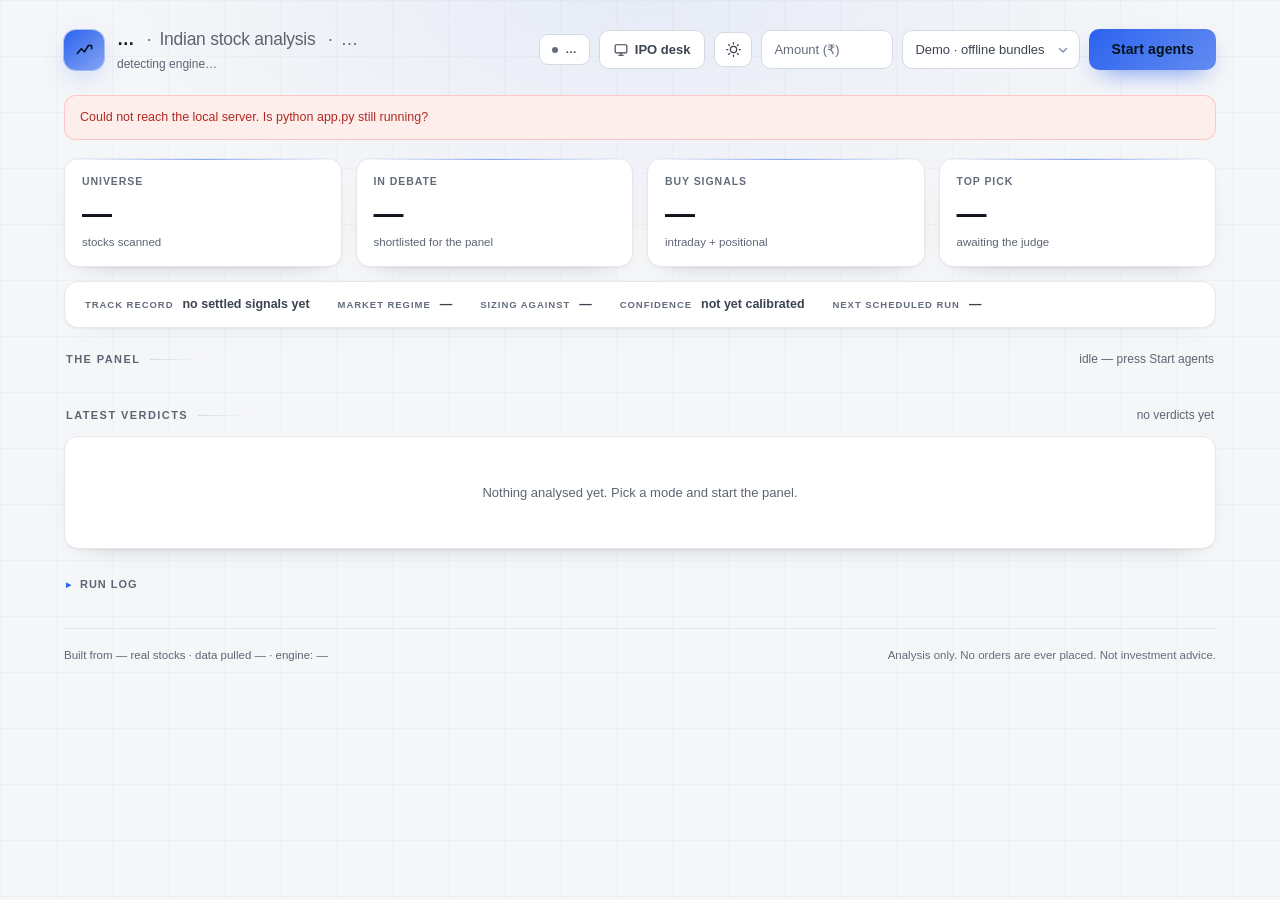
==== commit 6d57e5a4: "Move the IPO desk onto its own page at /ipo-desk The IPO section was a hidden block on the dashboard" ====
--- a/dashboard.html
+++ b/dashboard.html
@@ -169,6 +169,22 @@
   button.ghost{cursor:pointer;width:38px;padding:9px 0;display:grid;place-items:center;}
   button.ghost:hover{color:var(--accent);}
 
+  /* A text+icon link out to another page. Deliberately its own class rather
+     than reusing .ghost: every ghost rule above is qualified as button.ghost,
+     so an <a> matches none of them and falls back to the UA link blue —
+     2.09:1 on this background, and 1.79:1 once visited. */
+  .navlink{
+    display:inline-flex;align-items:center;gap:7px;white-space:nowrap;
+    border:1px solid var(--border-strong);border-radius:10px;
+    background:var(--card);color:var(--ink-2);
+    padding:9px 14px;font:inherit;font-size:13px;font-weight:600;
+    text-decoration:none;
+    transition:border-color .18s ease, background .18s ease, color .18s ease;
+  }
+  .navlink:hover{border-color:var(--accent);color:var(--accent);}
+  .navlink:focus-visible{outline:2px solid var(--accent);outline-offset:2px;}
+  .navlink svg{flex:none;}
+
   button.primary{
     position:relative;overflow:hidden;
     border:0;border-radius:10px;cursor:pointer;
@@ -675,7 +691,7 @@
 
   /* --- touch: the guideline minimum is 44px, several controls were 35 --- */
   @media (pointer:coarse){
-    button.primary,button.ghost,select,input[type=number]{min-height:44px;}
+    button.primary,button.ghost,select,input[type=number],.navlink{min-height:44px;}
     button.ghost{width:44px;}
     details.log summary{padding:11px 2px;}
     .stripitem{padding:11px 12px;}
@@ -723,6 +739,13 @@
     </div>
     <div class="controls">
       <span class="chip" id="phase"><span class="livedot"></span><span id="phasetext">…</span></span>
+      <a href="/ipo-desk" class="navlink" id="ipolink" title="Open IPO desk">
+        <svg width="14" height="14" viewBox="0 0 24 24" fill="none" stroke="currentColor"
+             stroke-width="2" stroke-linecap="round" stroke-linejoin="round">
+          <rect x="2" y="3" width="20" height="14" rx="2"/><path d="M8 21h8"/><path d="M12 17v4"/>
+        </svg>
+        IPO desk
+      </a>
       <button class="ghost" id="theme" title="Switch theme" aria-label="Switch theme">
         <svg width="15" height="15" viewBox="0 0 24 24" fill="none" stroke="currentColor"
              stroke-width="2" stroke-linecap="round" stroke-linejoin="round">
@@ -797,11 +820,7 @@
   </div>
   <div class="agents enter d3" id="agents"></div>
 
-  <div class="sechead" id="ipohead" style="display:none">
-    <h2>IPO desk</h2>
-    <span class="note" id="iponote"></span>
-  </div>
-  <div class="feed" id="ipofeed" style="display:none;margin-bottom:30px"></div>
+
 
   <div class="sechead" id="obhead" style="display:none">
     <h2>Order book &gt; last quarter's sales</h2>
@@ -868,17 +887,7 @@
 
   function api(path) { return API + path; }
 
-  /* The IPO calendar is independent of any stock run, so it is fetched once
-     on load rather than waiting for one. A live run replaces it. */
-  var IPO_BOOK = {};
-  function loadIpos() {
-    fetch(api("/ipos"))
-      .then(function (r) { return r.json(); })
-      .then(function (book) {
-        if (book && book.generated) { IPO_BOOK = book; renderIpos(book); }
-      })
-      .catch(function () { /* exchange feed down: the section stays hidden */ });
-  }
+
 
   var el = function (id) { return document.getElementById(id); };
   var CFG = null, agentNodes = {}, renderedVerdicts = 0, lastRunKey = "";
@@ -951,7 +960,7 @@
       " · telegram: " + (cfg.telegram_configured ? "configured" : "not configured") +
       " · BUY at " + cfg.confidence_threshold + "/10+";
     buildAgents(cfg.agents);
-    loadIpos();
+
     if (!cfg.telegram_configured) {
       banner("warn", "Telegram is not configured — signals will be shown here but not delivered. " +
                      "Add TELEGRAM_BOT_TOKEN and TELEGRAM_CHAT_ID to .env and restart.");
@@ -1113,9 +1122,7 @@
       s.status === "error" ? "run stopped — see the log" :
       "all " + done + " agents done · mode " + s.mode);
 
-    /* a live run refreshes the desk; otherwise the boot fetch stands */
-    if (s.ipos && s.ipos.generated) { IPO_BOOK = s.ipos; }
-    renderIpos(IPO_BOOK);
+
     renderSectors(s.sector_heat || {});
     renderOrderBook(s.orderbook || {});
 
@@ -1287,81 +1294,6 @@
     feed.innerHTML = html;
   }
 
-  function renderIpos(book) {
-    var head = el("ipohead"), feed = el("ipofeed");
-    var rows = book && book.ipos ? book.ipos : [];
-    if (!book || !book.generated) { head.style.display = "none"; feed.style.display = "none"; return; }
-    head.style.display = ""; feed.style.display = "";
-
-    var applies = rows.filter(function (r) { return r.verdict.verdict === "APPLY"; }).length;
-    text(el("iponote"), rows.length
-      ? rows.length + " live · " + book.open + " open · " + applies + " rated apply"
-      : "no open or upcoming issues on the exchange calendar");
-
-    if (!rows.length) {
-      feed.innerHTML = '<div class="empty">The NSE calendar currently lists no open ' +
-        'or upcoming IPOs.</div>';
-      return;
-    }
-
-    feed.innerHTML = rows.map(function (r) {
-      var v = r.verdict, f = r.financials || {}, g = r.gmp || {};
-      var sub = r.subscription ? r.subscription.total : null;
-
-      function cell(k, val, dim) {
-        return '<div><div class="k">' + esc(k) + '</div><div class="v' +
-               (dim ? ' dim' : '') + '">' + val + '</div></div>';
-      }
-      var meta = "";
-      meta += cell("Subscription", sub !== null && sub !== undefined
-        ? sub.toFixed(2) + "x" : "—", sub === null || sub === undefined);
-      meta += cell("Issue size", r.issue && r.issue.value_cr
-        ? "₹" + Number(r.issue.value_cr).toLocaleString("en-IN") + " Cr" : "—",
-        !(r.issue && r.issue.value_cr));
-      meta += cell("Closes", esc(r.closes || "—") +
-        (r.days_to_close !== null && r.days_to_close !== undefined && r.window === "open"
-          ? ' <span class="subtle">T-' + r.days_to_close + '</span>' : ''), !r.closes);
-      meta += cell("P/E post", f.pe_post_issue !== null && f.pe_post_issue !== undefined
-        ? f.pe_post_issue + "x" : "—", f.pe_post_issue === null || f.pe_post_issue === undefined);
-      meta += cell("Peer P/E", f.peer_pe !== null && f.peer_pe !== undefined
-        ? f.peer_pe + "x" : "—", f.peer_pe === null || f.peer_pe === undefined);
-      meta += cell("Profit", f.profit_cr !== null && f.profit_cr !== undefined
-        ? "₹" + Number(f.profit_cr).toLocaleString("en-IN") + " Cr" : "—",
-        f.profit_cr === null || f.profit_cr === undefined);
-
-      var flags = "";
-      (v.blockers || []).forEach(function (b) {
-        flags += '<span class="ipoflag">' + esc(b) + '</span>';
-      });
-      if (f.auto_read) {
-        flags += '<span class="ipoflag ok" title="' + esc(f.pe_basis || "") + '">' +
-                 'read from the offer document</span>';
-      }
-      if (f.unverified_dropped && f.unverified_dropped.length) {
-        flags += '<span class="ipoflag">⚠ ' + f.unverified_dropped.length +
-                 ' figure(s) dropped as unverifiable</span>';
-      }
-      if (g.premium_pct !== null && g.premium_pct !== undefined) {
-        flags += '<span class="ipoflag unofficial" title="' + esc(g.trust || "") +
-                 '">GMP ' + pct(g.premium_pct) + ' · unofficial</span>';
-      }
-
-      return '<div class="ipo">' +
-        '<div class="ipotop">' +
-          '<span class="badge ' + esc(v.verdict) + '">' + esc(v.verdict) + '</span>' +
-          '<span class="sym">' + esc(r.symbol) + '</span>' +
-          '<span class="wchip ' + esc(r.window) + '">' + esc(r.window) + '</span>' +
-          (v.confidence ? '<span class="conf">' + v.confidence + '<small>/10</small></span>' : '') +
-          '<span class="band">' + (r.price_band && r.price_band.low
-            ? "₹" + r.price_band.low + "–" + r.price_band.high : "—") + '</span>' +
-        '</div>' +
-        '<div class="subtle" style="white-space:normal">' + esc(r.name || "") + '</div>' +
-        '<div class="ipometa">' + meta + '</div>' +
-        '<div class="ipowhy">' + esc(v.rationale) + '</div>' +
-        flags +
-        '</div>';
-    }).join("");
-  }
 
   function trackCell(label, track) {
     if (!track) { return ''; }
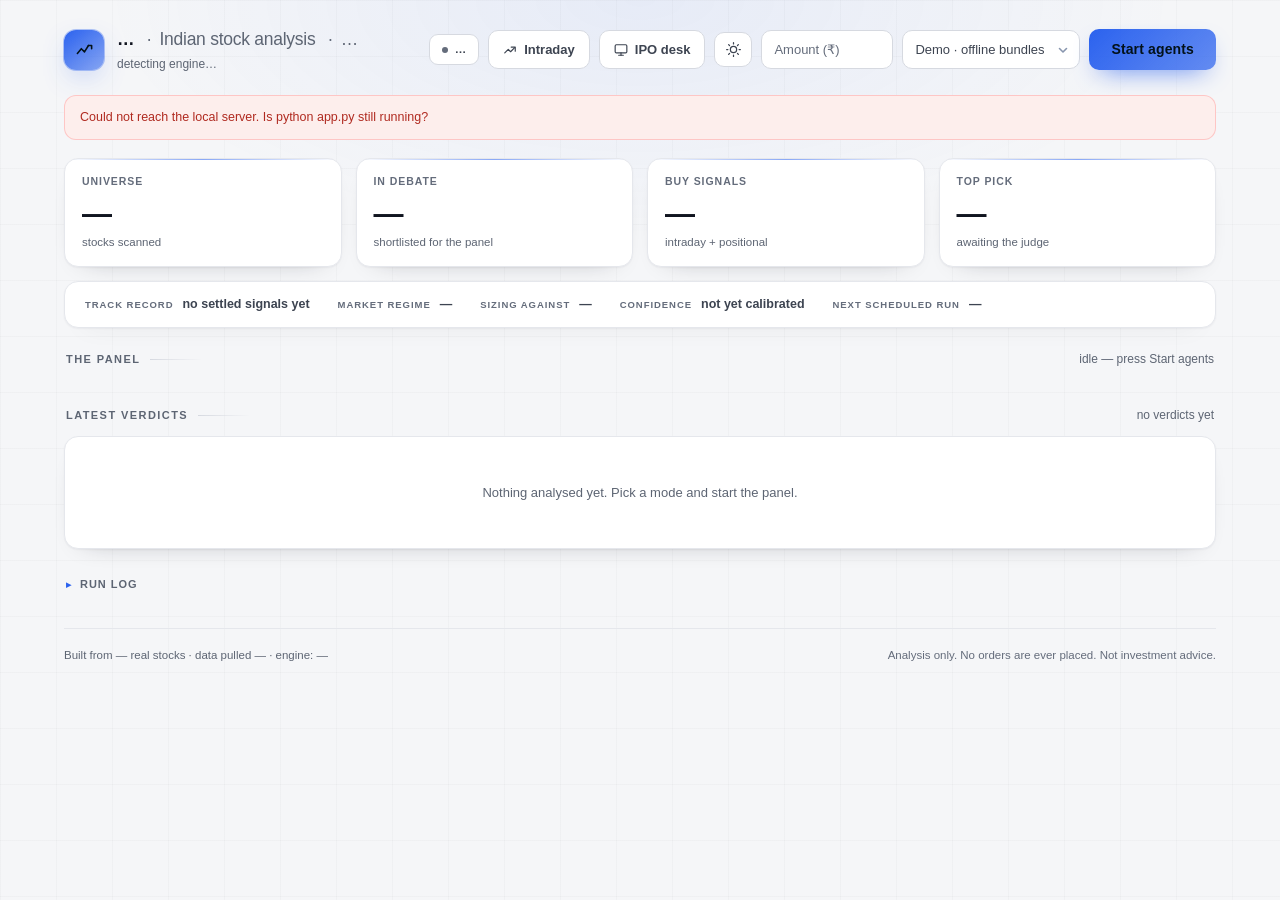
==== commit ef03206e: "Add the intraday desk: five named strategies, measured before they are shown The request was for int" ====
--- a/dashboard.html
+++ b/dashboard.html
@@ -739,6 +739,13 @@
     </div>
     <div class="controls">
       <span class="chip" id="phase"><span class="livedot"></span><span id="phasetext">…</span></span>
+      <a href="/intraday-desk" class="navlink" id="intradaylink" title="Open intraday desk">
+        <svg width="14" height="14" viewBox="0 0 24 24" fill="none" stroke="currentColor"
+             stroke-width="2" stroke-linecap="round" stroke-linejoin="round">
+          <path d="M3 17l6-6 4 4 7-7"/><path d="M14 7h7v7"/>
+        </svg>
+        Intraday
+      </a>
       <a href="/ipo-desk" class="navlink" id="ipolink" title="Open IPO desk">
         <svg width="14" height="14" viewBox="0 0 24 24" fill="none" stroke="currentColor"
              stroke-width="2" stroke-linecap="round" stroke-linejoin="round">
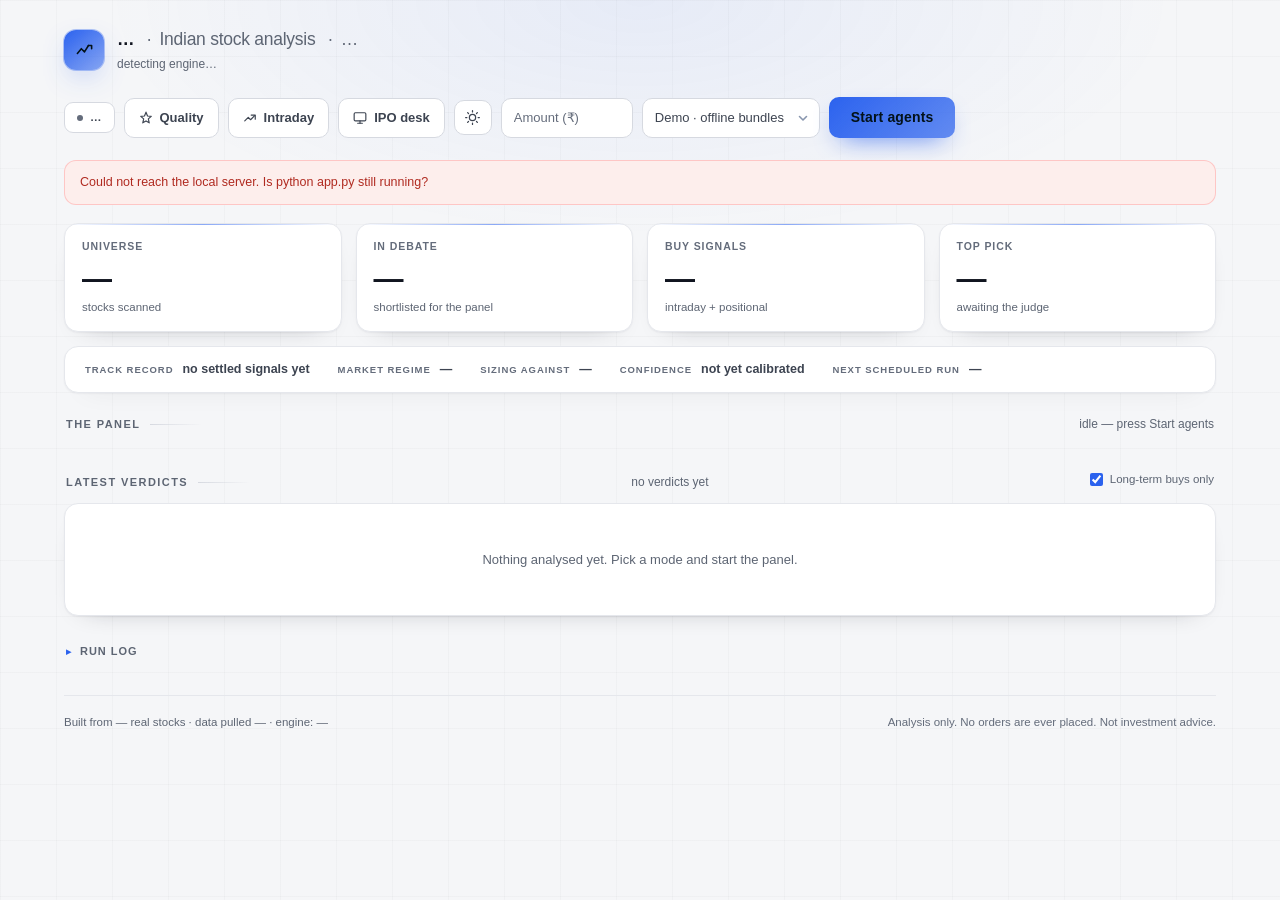
==== commit 28cfbff3: "Add the quality screen, show only long-term buys, open up the full exchange Three changes, one of wh" ====
--- a/dashboard.html
+++ b/dashboard.html
@@ -185,6 +185,13 @@
   .navlink:focus-visible{outline:2px solid var(--accent);outline-offset:2px;}
   .navlink svg{flex:none;}
 
+  .onlybuys{
+    display:inline-flex;align-items:center;gap:7px;cursor:pointer;
+    font-size:11.5px;color:var(--muted);user-select:none;white-space:nowrap;
+  }
+  .onlybuys input{accent-color:var(--accent);margin:0;cursor:pointer;}
+  .onlybuys:hover{color:var(--ink-2);}
+
   button.primary{
     position:relative;overflow:hidden;
     border:0;border-radius:10px;cursor:pointer;
@@ -739,6 +746,13 @@
     </div>
     <div class="controls">
       <span class="chip" id="phase"><span class="livedot"></span><span id="phasetext">…</span></span>
+      <a href="/quality-desk" class="navlink" id="qualitylink" title="Open quality screen">
+        <svg width="14" height="14" viewBox="0 0 24 24" fill="none" stroke="currentColor"
+             stroke-width="2" stroke-linecap="round" stroke-linejoin="round">
+          <path d="M12 2l2.6 6.6L21 9.2l-5 4.4 1.5 6.7L12 17l-5.5 3.3L8 13.6 3 9.2l6.4-.6z"/>
+        </svg>
+        Quality
+      </a>
       <a href="/intraday-desk" class="navlink" id="intradaylink" title="Open intraday desk">
         <svg width="14" height="14" viewBox="0 0 24 24" fill="none" stroke="currentColor"
              stroke-width="2" stroke-linecap="round" stroke-linejoin="round">
@@ -844,6 +858,10 @@
   <div class="sechead">
     <h2>Latest verdicts</h2>
     <span class="note" id="feednote">no verdicts yet</span>
+    <label class="onlybuys" title="Show only stocks the panel rated BUY for the multi-week horizon">
+      <input type="checkbox" id="buysonly" checked />
+      <span>Long-term buys only</span>
+    </label>
   </div>
   <div class="feed enter d4" id="feed">
     <div class="empty">Nothing analysed yet. Pick a mode and start the panel.</div>
@@ -894,10 +912,31 @@
 
   function api(path) { return API + path; }
 
+  var BUYS_ONLY = true;
+  try {
+    var saved = localStorage.getItem("dalal.buysonly");
+    if (saved !== null) { BUYS_ONLY = saved === "1"; }
+  } catch (e) { /* private mode */ }
+
+
+  (function () {
+    var box = document.getElementById("buysonly");
+    if (!box) { return; }
+    box.checked = BUYS_ONLY;
+    box.addEventListener("change", function () {
+      BUYS_ONLY = box.checked;
+      try { localStorage.setItem("dalal.buysonly", BUYS_ONLY ? "1" : "0"); }
+      catch (e) { /* private mode */ }
+      renderedVerdicts = -1;               // force a full repaint under the new filter
+      if (LAST_VERDICTS) { renderFeed(LAST_VERDICTS); }
+    });
+  })();
+
 
 
   var el = function (id) { return document.getElementById(id); };
   var CFG = null, agentNodes = {}, renderedVerdicts = 0, lastRunKey = "";
+  var LAST_VERDICTS = null;
 
   function text(node, value) {
     if (node && node.textContent !== String(value)) { node.textContent = value; }
@@ -1175,26 +1214,47 @@
     textFlash(node, str);
   }
 
+  /* The panel rates every stock it looks at, but most of the time the useful
+     answer is the short list it would actually buy. Filtering is a view, not
+     a change to the analysis: the AVOIDs and WATCHes are still there, still
+     stored, and one click away. */
+  function isLongBuy(v) {
+    var p = (v.tracks || {}).positional;
+    return !!(p && p.verdict === "BUY");
+  }
+
   function renderFeed(verdicts) {
     var feed = el("feed");
-    text(el("feednote"), verdicts.length
-      ? verdicts.length + " analysed · newest first"
+    LAST_VERDICTS = verdicts || LAST_VERDICTS;
+    var all = verdicts || [];
+    var shown = BUYS_ONLY ? all.filter(isLongBuy) : all;
+
+    text(el("feednote"), all.length
+      ? (BUYS_ONLY
+          ? shown.length + " long-term buy" + (shown.length === 1 ? "" : "s") +
+            " of " + all.length + " analysed"
+          : all.length + " analysed · newest first")
       : "no verdicts yet");
 
-    if (!verdicts.length) {
-      if (!feed.querySelector(".empty")) {
-        feed.innerHTML = '<div class="empty">Nothing analysed yet. Pick a mode and start the panel.</div>';
-      }
+    if (!all.length) {
+      feed.innerHTML = '<div class="empty">Nothing analysed yet. Pick a mode and start the panel.</div>';
+      renderedVerdicts = 0;
       return;
     }
-    if (verdicts.length === renderedVerdicts) { return; }
-
-    var empty = feed.querySelector(".empty");
-    if (empty) { feed.innerHTML = ""; }
-
-    /* newest verdicts arrive at the front of the array */
-    var fresh = verdicts.slice(0, verdicts.length - renderedVerdicts).reverse();
-    fresh.forEach(function (v) {
+    if (!shown.length) {
+      /* Saying so plainly beats an empty box. A screen that never returns
+         nothing is not screening, and in a risk-off regime BUYs are gated
+         deliberately rather than by accident. */
+      feed.innerHTML = '<div class="empty">None of the ' + all.length +
+        ' stocks analysed rated BUY for the multi-week horizon.<br>' +
+        'Untick “Long-term buys only” to see what the panel said about them.</div>';
+      renderedVerdicts = -1;
+      return;
+    }
+    if (shown.length === renderedVerdicts) { return; }
+
+    feed.innerHTML = "";
+    shown.slice().reverse().forEach(function (v) {
       var row = document.createElement("div");
       row.className = "row";
       var dir = typeof v.day_change_pct !== "number" ? "flat"
@@ -1223,7 +1283,7 @@
         '</div>';
       feed.insertBefore(row, feed.firstChild);
     });
-    renderedVerdicts = verdicts.length;
+    renderedVerdicts = shown.length;
   }
 
   function renderSectors(heat) {
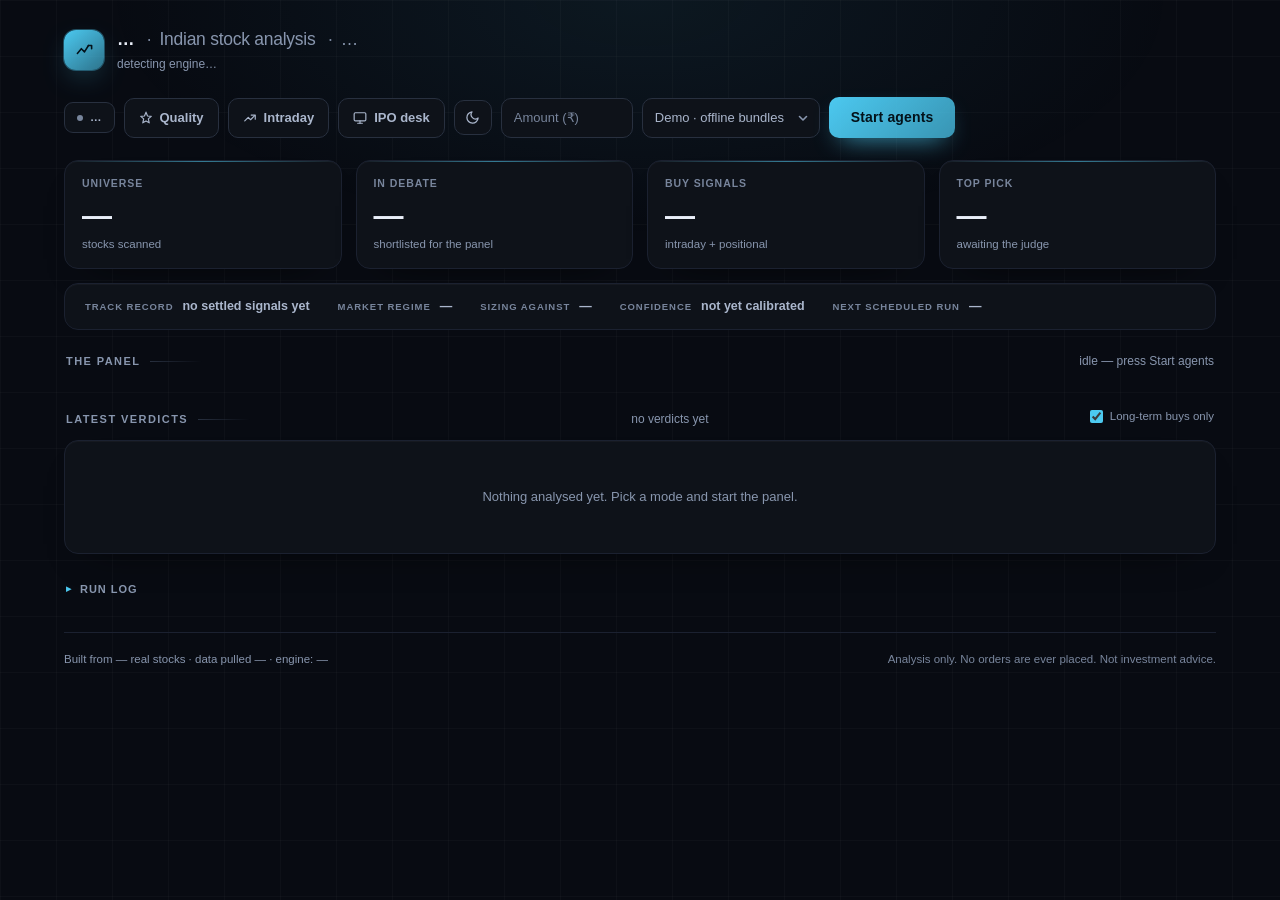
==== commit 955b14e8: "Split run_cycle into phases, share the page plumbing, make the screen resumable The three things lef" ====
--- a/dashboard.html
+++ b/dashboard.html
@@ -710,19 +710,7 @@
     .agent .role{min-height:0;}
   }
 </style>
-<script>
-  /* Applied before first paint: reading the saved theme after render would
-     show a flash of the wrong one. */
-  (function () {
-    try {
-      var t = localStorage.getItem("dalal.theme");
-      if (!t) {
-        t = window.matchMedia("(prefers-color-scheme: light)").matches ? "light" : "dark";
-      }
-      document.documentElement.setAttribute("data-theme", t);
-    } catch (e) { document.documentElement.setAttribute("data-theme", "dark"); }
-  })();
-</script>
+<!-- shared:head -->
 </head>
 <body>
 <div class="wrap">
@@ -878,6 +866,7 @@
   </footer>
 </div>
 
+<!-- shared:js -->
 <script>
 (function () {
   "use strict";
@@ -899,18 +888,6 @@
      query parameter, a value saved in localStorage from a previous visit, or
      window.__API_BASE__ baked in at deploy time. The chosen value is
      remembered so the parameter only has to be passed once. */
-  var API = (function () {
-    function clean(u) { return u ? String(u).trim().replace(/\/+$/, "") : ""; }
-    try {
-      var q = clean(new URLSearchParams(location.search).get("api"));
-      if (q) { localStorage.setItem("dalal.api", q); return q; }
-      var saved = clean(localStorage.getItem("dalal.api"));
-      if (saved) { return saved; }
-    } catch (e) { /* private mode: fall through to the baked-in default */ }
-    return clean(window.__API_BASE__);
-  })();
-
-  function api(path) { return API + path; }
 
   var BUYS_ONLY = true;
   try {
@@ -934,13 +911,9 @@
 
 
 
-  var el = function (id) { return document.getElementById(id); };
   var CFG = null, agentNodes = {}, renderedVerdicts = 0, lastRunKey = "";
   var LAST_VERDICTS = null;
 
-  function text(node, value) {
-    if (node && node.textContent !== String(value)) { node.textContent = value; }
-  }
 
   /* Same as text(), but marks a genuine change so the eye catches the delta.
      Only used on values that actually move during a run — flashing something
@@ -959,32 +932,6 @@
   }
 
   /* ---------------- theme ---------------- */
-  (function () {
-    var btn = el("theme"), icon = el("themeicon");
-    var SUN = "M12 17a5 5 0 100-10 5 5 0 000 10zM12 1v2M12 21v2M4.2 4.2l1.4 1.4"
-            + "M18.4 18.4l1.4 1.4M1 12h2M21 12h2M4.2 19.8l1.4-1.4M18.4 5.6l1.4-1.4";
-    var MOON = "M21 12.8A9 9 0 1 1 11.2 3a7 7 0 0 0 9.8 9.8z";
-
-    function paint() {
-      var dark = document.documentElement.getAttribute("data-theme") !== "light";
-      if (icon) { icon.setAttribute("d", dark ? MOON : SUN); }
-    }
-    paint();
-    if (btn) {
-      btn.addEventListener("click", function () {
-        var next = document.documentElement.getAttribute("data-theme") === "light"
-          ? "dark" : "light";
-        document.documentElement.setAttribute("data-theme", next);
-        try { localStorage.setItem("dalal.theme", next); } catch (e) { /* private mode */ }
-        paint();
-      });
-    }
-  })();
-  function esc(value) {
-    return String(value === null || value === undefined ? "" : value)
-      .replace(/&/g, "&amp;").replace(/</g, "&lt;").replace(/>/g, "&gt;")
-      .replace(/"/g, "&quot;");
-  }
   function money(value) {
     if (typeof value !== "number") { return "—"; }
     return "₹" + value.toLocaleString("en-IN", { minimumFractionDigits: 2, maximumFractionDigits: 2 });
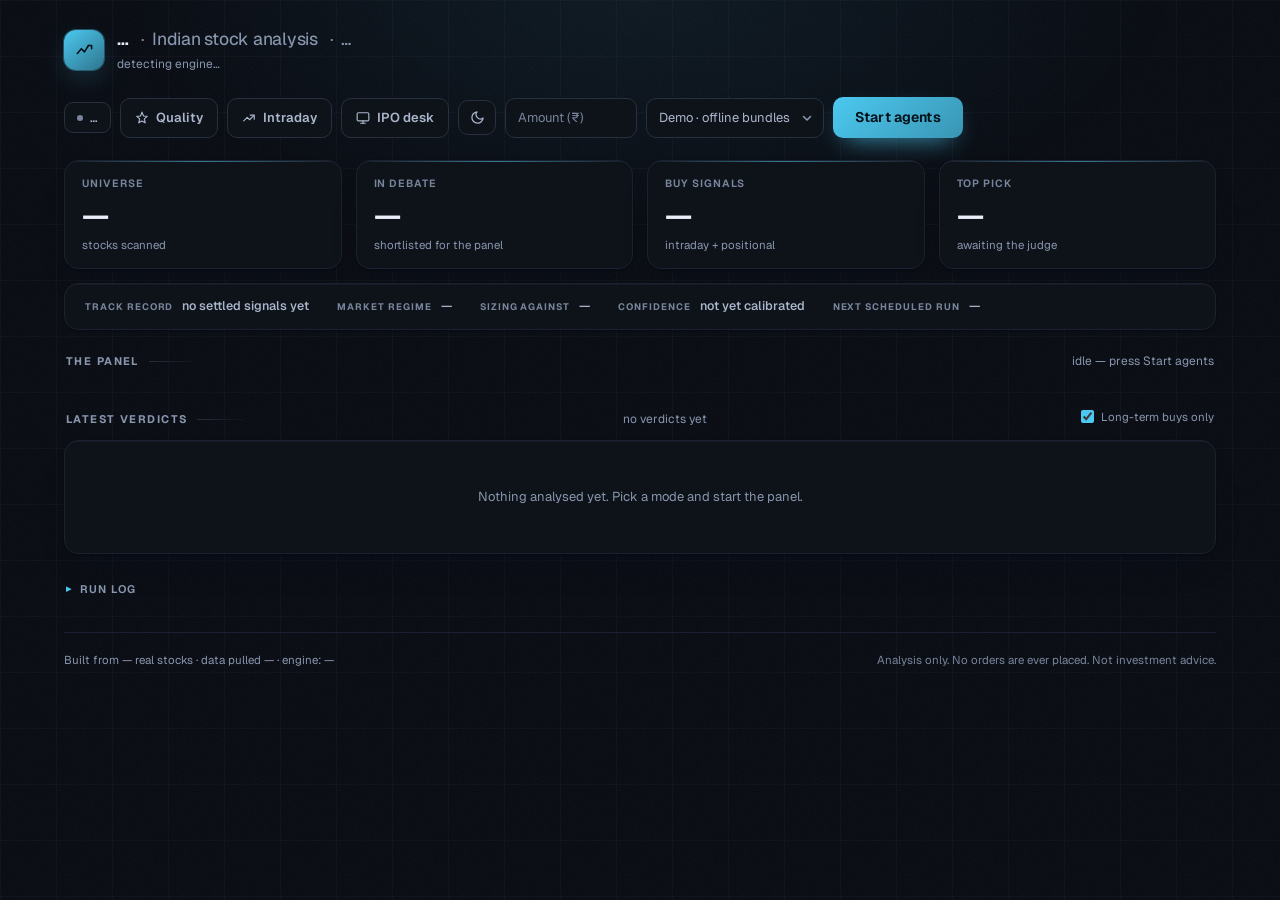
==== commit b00d0eb8: "Redesign pass: load the typeface we claimed, and fix what the audit found Applied the installed rede" ====
--- a/dashboard.html
+++ b/dashboard.html
@@ -3,6 +3,15 @@
 <head>
 <meta charset="utf-8" />
 <meta name="viewport" content="width=device-width, initial-scale=1" />
+<meta name="description" content="Dalal Desk — a research terminal for Indian equities. Eight agents screen the exchange, argue each pick, and report what they cannot verify." />
+<meta name="theme-color" content="#080b12" />
+<meta property="og:title" content="Dalal Desk" />
+<meta property="og:description" content="A research terminal for Indian equities. Analysis only — it never places an order." />
+<meta property="og:type" content="website" />
+<link rel="icon" href="data:image/svg+xml,%3Csvg xmlns=&quot;http://www.w3.org/2000/svg&quot; viewBox=&quot;0 0 32 32&quot;%3E%3Crect width=&quot;32&quot; height=&quot;32&quot; rx=&quot;7&quot; fill=&quot;%234cc9f0&quot;/%3E%3Cpath d=&quot;M7 21l5-6 4 3.5L25 10&quot; fill=&quot;none&quot; stroke=&quot;%2303121a&quot; stroke-width=&quot;2.6&quot; stroke-linecap=&quot;round&quot; stroke-linejoin=&quot;round&quot;/%3E%3C/svg%3E" />
+<link rel="preconnect" href="https://fonts.googleapis.com" />
+<link rel="preconnect" href="https://fonts.gstatic.com" crossorigin />
+<link rel="stylesheet" href="https://fonts.googleapis.com/css2?family=Geist:wght@400;500;600;700&display=swap" />
 <title>Agent desk · Indian stock analysis</title>
 <style>
   /* ======================================================================
@@ -34,7 +43,9 @@
     --red-soft:#2c1417;
     --unavailable-soft:#161b24;
     --grid:rgba(255,255,255,.022);
-    --shadow:0 1px 0 rgba(255,255,255,.03) inset, 0 18px 40px -28px rgba(0,0,0,.9);
+    --shadow:0 1px 0 rgba(255,255,255,.035) inset,
+             0 1px 2px rgba(4,8,16,.5),
+             0 18px 40px -26px rgba(6,12,26,.95);
     --radius:14px;
   }
 
@@ -78,7 +89,9 @@
   body{
     background-color:var(--bg);
     color:var(--ink);
-    font:15px/1.5 -apple-system, BlinkMacSystemFont, "Segoe UI", Inter, Roboto, Helvetica, Arial, sans-serif;
+    font:15px/1.5 Geist, -apple-system, BlinkMacSystemFont, "Segoe UI", Roboto, Helvetica, Arial, sans-serif;
+    font-variant-numeric:tabular-nums;
+    text-wrap:pretty;
     -webkit-font-smoothing:antialiased;
     -moz-osx-font-smoothing:grayscale;
     /* Deliberately NOT transitioned. Transitioning a property whose value
@@ -103,6 +116,16 @@
   }
   .wrap > *{position:relative;z-index:1;}
 
+  /* Grain, fixed and non-interactive. Flat vector surfaces read as sterile
+     and this is the smallest amount of texture that fixes it — but it sits
+     *behind* the content, not over it. Laid on top at 3.2% it dropped the
+     --faint token from 5.03:1 to 4.43:1, under the 4.5:1 floor DESIGN.md
+     treats as non-negotiable. Same rule as the gradients: never behind text. */
+  body::after{
+    content:"";position:fixed;inset:0;pointer-events:none;z-index:0;opacity:.05;
+    background-image:url("data:image/svg+xml,%3Csvg xmlns='http://www.w3.org/2000/svg' width='140' height='140'%3E%3Cfilter id='n'%3E%3CfeTurbulence type='fractalNoise' baseFrequency='.85' numOctaves='3'/%3E%3C/filter%3E%3Crect width='140' height='140' filter='url(%23n)'/%3E%3C/svg%3E");
+  }
+
   ::selection{background:rgba(var(--accent-glow),.28);}
 
   /* ---------------- entrance ---------------- */
@@ -152,7 +175,7 @@
     border:1px solid var(--border-strong);border-radius:10px;
     background:var(--card);color:var(--ink-2);
     padding:9px 12px;font:inherit;font-size:13px;
-    transition:border-color .18s ease, background .18s ease, color .18s ease;
+    transition:border-color .18s ease, background-color .18s ease, color .18s ease;
   }
   select{
     appearance:none;padding-right:30px;cursor:pointer;
@@ -168,6 +191,11 @@
 
   button.ghost{cursor:pointer;width:38px;padding:9px 0;display:grid;place-items:center;}
   button.ghost:hover{color:var(--accent);}
+  /* Pressed feedback. Without it a click has no physical acknowledgement and
+     the button feels like a picture of a button. */
+  button.ghost:active,.navlink:active{transform:translateY(1px);}
+  button.primary:active{transform:scale(.985);}
+  select:active,input[type=number]:active{transform:none;}
 
   /* A text+icon link out to another page. Deliberately its own class rather
      than reusing .ghost: every ghost rule above is qualified as button.ghost,
@@ -179,7 +207,7 @@
     background:var(--card);color:var(--ink-2);
     padding:9px 14px;font:inherit;font-size:13px;font-weight:600;
     text-decoration:none;
-    transition:border-color .18s ease, background .18s ease, color .18s ease;
+    transition:border-color .18s ease, background-color .18s ease, color .18s ease;
   }
   .navlink:hover{border-color:var(--accent);color:var(--accent);}
   .navlink:focus-visible{outline:2px solid var(--accent);outline-offset:2px;}
@@ -190,6 +218,15 @@
     font-size:11.5px;color:var(--muted);user-select:none;white-space:nowrap;
   }
   .onlybuys input{accent-color:var(--accent);margin:0;cursor:pointer;}
+
+  /* Visible only once focused, which is the only time it is useful. */
+  .skip{
+    position:absolute;left:-9999px;top:8px;z-index:10;
+    background:var(--card);color:var(--ink);border:1px solid var(--accent);
+    border-radius:9px;padding:10px 16px;font-size:13px;font-weight:600;
+    text-decoration:none;
+  }
+  .skip:focus{left:16px;}
   .onlybuys:hover{color:var(--ink-2);}
 
   button.primary{
@@ -267,7 +304,7 @@
   }
   .stripitem{
     display:flex;align-items:baseline;gap:9px;min-width:0;
-    padding:9px 14px;border-radius:9px;transition:background .2s ease;
+    padding:9px 14px;border-radius:9px;transition:background-color .2s ease;
   }
   .stripitem:hover{background:var(--card-high);}
   .stripitem .k{
@@ -321,7 +358,7 @@
   .agent .icon{
     width:32px;height:32px;border-radius:9px;flex:none;display:grid;place-items:center;
     background:var(--card-high);color:var(--muted);
-    transition:background .3s ease,color .3s ease,transform .3s cubic-bezier(.2,.7,.3,1);
+    transition:background-color .3s ease,color .3s ease,transform .3s cubic-bezier(.2,.7,.3,1);
   }
   .agent.working .icon{
     background:var(--accent-soft);color:var(--accent);transform:scale(1.06);
@@ -381,7 +418,7 @@
   .row{
     padding:15px 18px;border-top:1px solid var(--border);
     animation:slidein .45s cubic-bezier(.2,.7,.3,1) both;
-    transition:background .2s ease;
+    transition:background-color .2s ease;
   }
   .row:first-child{border-top:0;}
   .row:hover{background:var(--card-low);}
@@ -485,7 +522,7 @@
   .trow{
     display:grid;gap:14px;align-items:center;padding:11px 18px;
     border-top:1px solid var(--border);font-size:12.5px;
-    transition:background .2s ease;
+    transition:background-color .2s ease;
   }
   .trow:not(.head):hover{background:var(--card-low);}
   .trow:first-child{border-top:0;}
@@ -509,7 +546,7 @@
   .ipo{
     padding:14px 18px;border-top:1px solid var(--border);
     animation:slidein .45s cubic-bezier(.2,.7,.3,1) both;
-    transition:background .2s ease;
+    transition:background-color .2s ease;
   }
   .ipo:first-child{border-top:0;}
   .ipo:hover{background:var(--card-low);}
@@ -713,6 +750,7 @@
 <!-- shared:head -->
 </head>
 <body>
+<a class="skip" href="#board">Skip to the board</a>
 <div class="wrap">
 
   <header>
@@ -732,7 +770,7 @@
         <p id="engineline">detecting engine…</p>
       </div>
     </div>
-    <div class="controls">
+    <nav class="controls" aria-label="Desks and controls">
       <span class="chip" id="phase"><span class="livedot"></span><span id="phasetext">…</span></span>
       <a href="/quality-desk" class="navlink" id="qualitylink" title="Open quality screen">
         <svg width="14" height="14" viewBox="0 0 24 24" fill="none" stroke="currentColor"
@@ -772,11 +810,12 @@
         <span id="startspin" class="spinner" style="display:none"></span>
         <span id="startlabel">Start agents</span>
       </button>
-    </div>
+    </nav>
   </header>
 
   <div class="banner" id="banner"></div>
 
+  <main id="board">
   <div class="kpis enter d1">
     <div class="kpi">
       <div class="label">Universe</div>
@@ -843,6 +882,7 @@
   </div>
   <div class="feed" id="sectfeed" style="display:none;margin-bottom:30px"></div>
 
+  <section aria-label="Latest verdicts">
   <div class="sechead">
     <h2>Latest verdicts</h2>
     <span class="note" id="feednote">no verdicts yet</span>
@@ -855,10 +895,14 @@
     <div class="empty">Nothing analysed yet. Pick a mode and start the panel.</div>
   </div>
 
+  </section>
+
   <details class="log">
     <summary>Run log</summary>
     <div class="logbox" id="log">—</div>
   </details>
+
+  </main>
 
   <footer>
     <span id="foot-left">Built from — real stocks · data pulled — · engine: —</span>
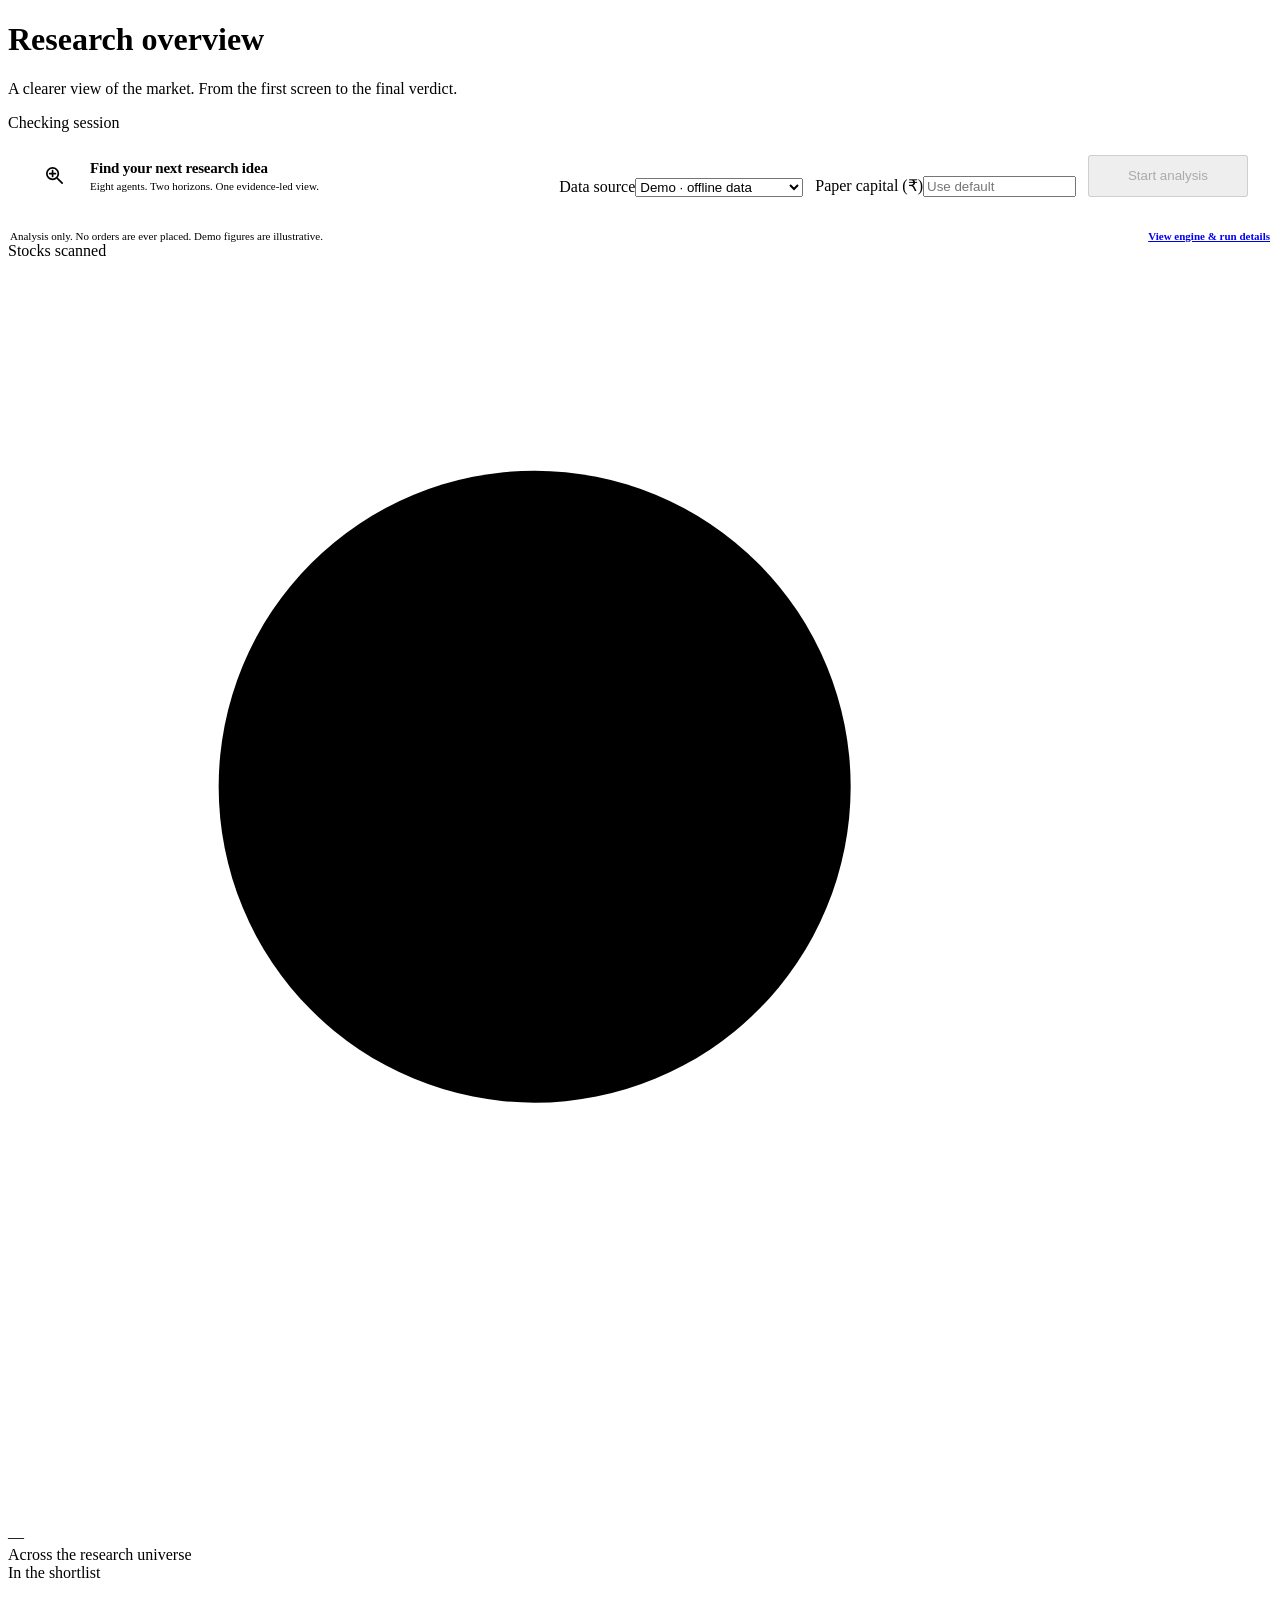
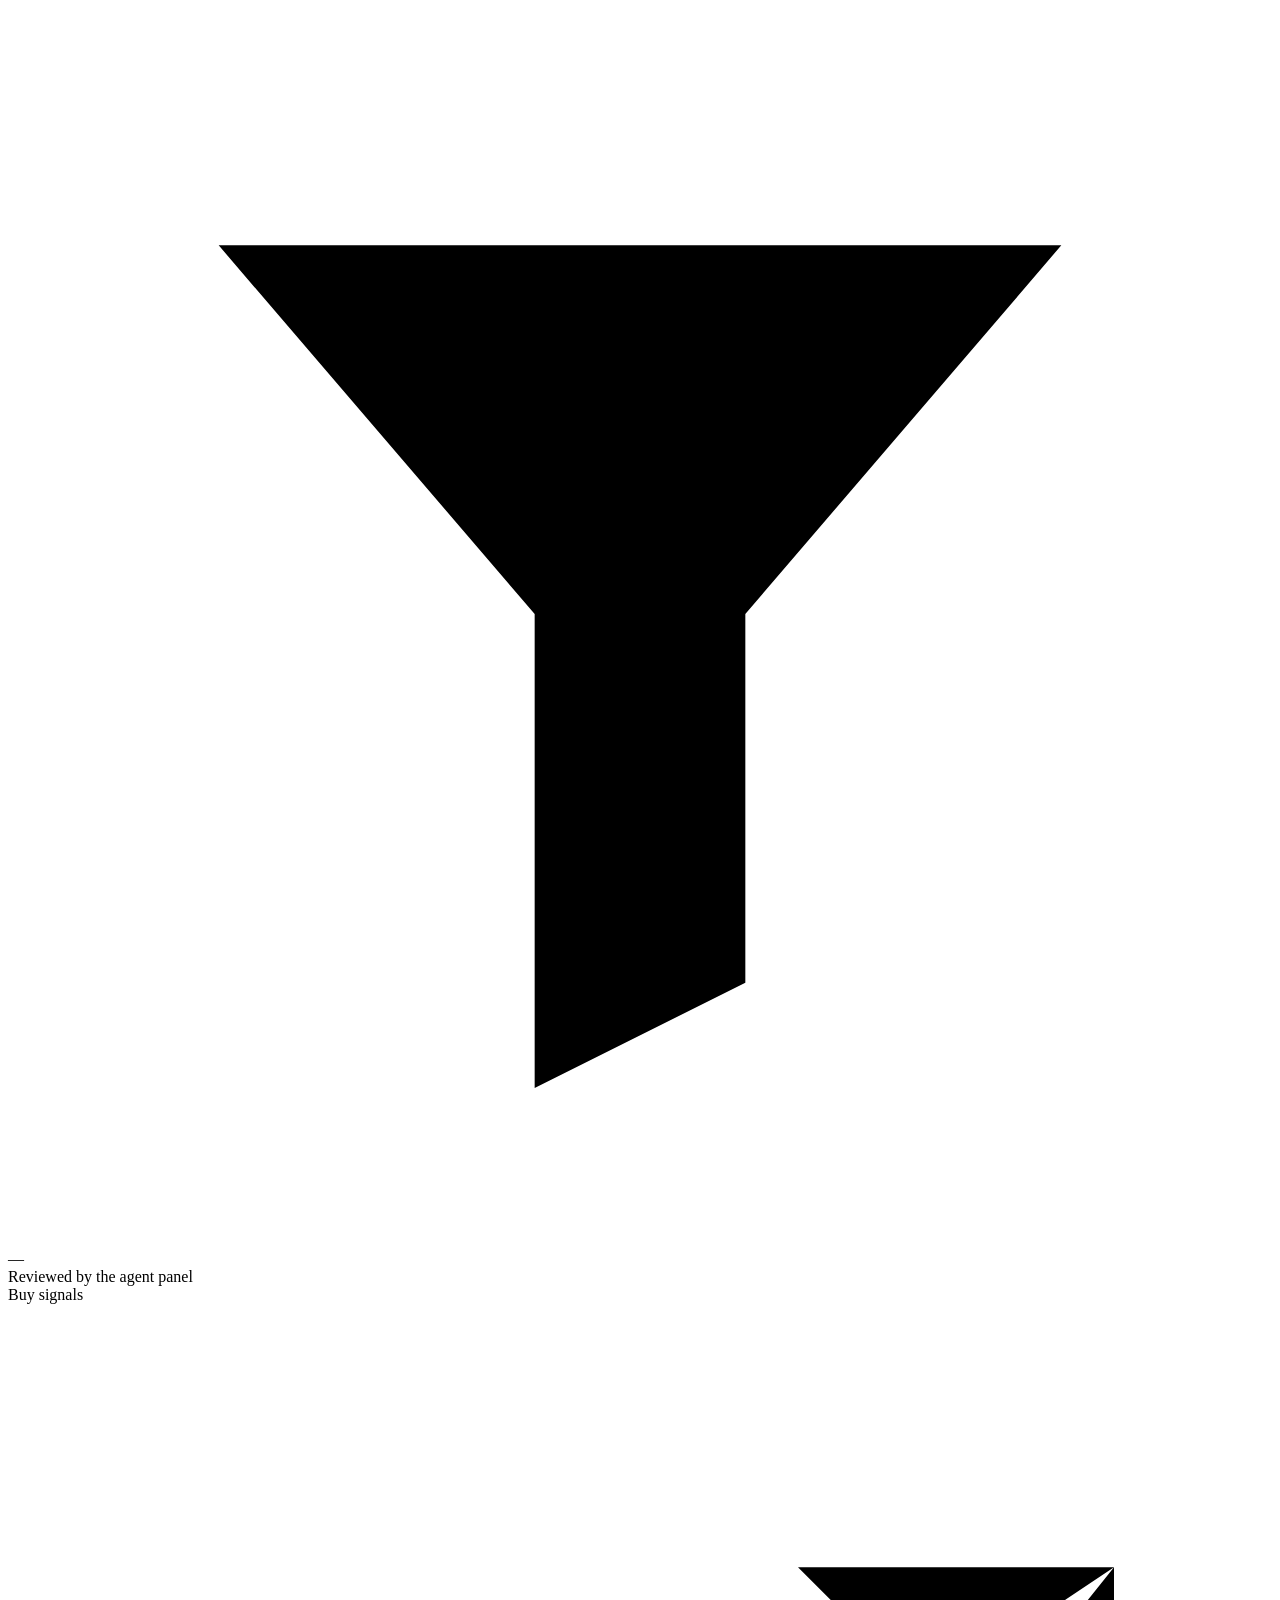
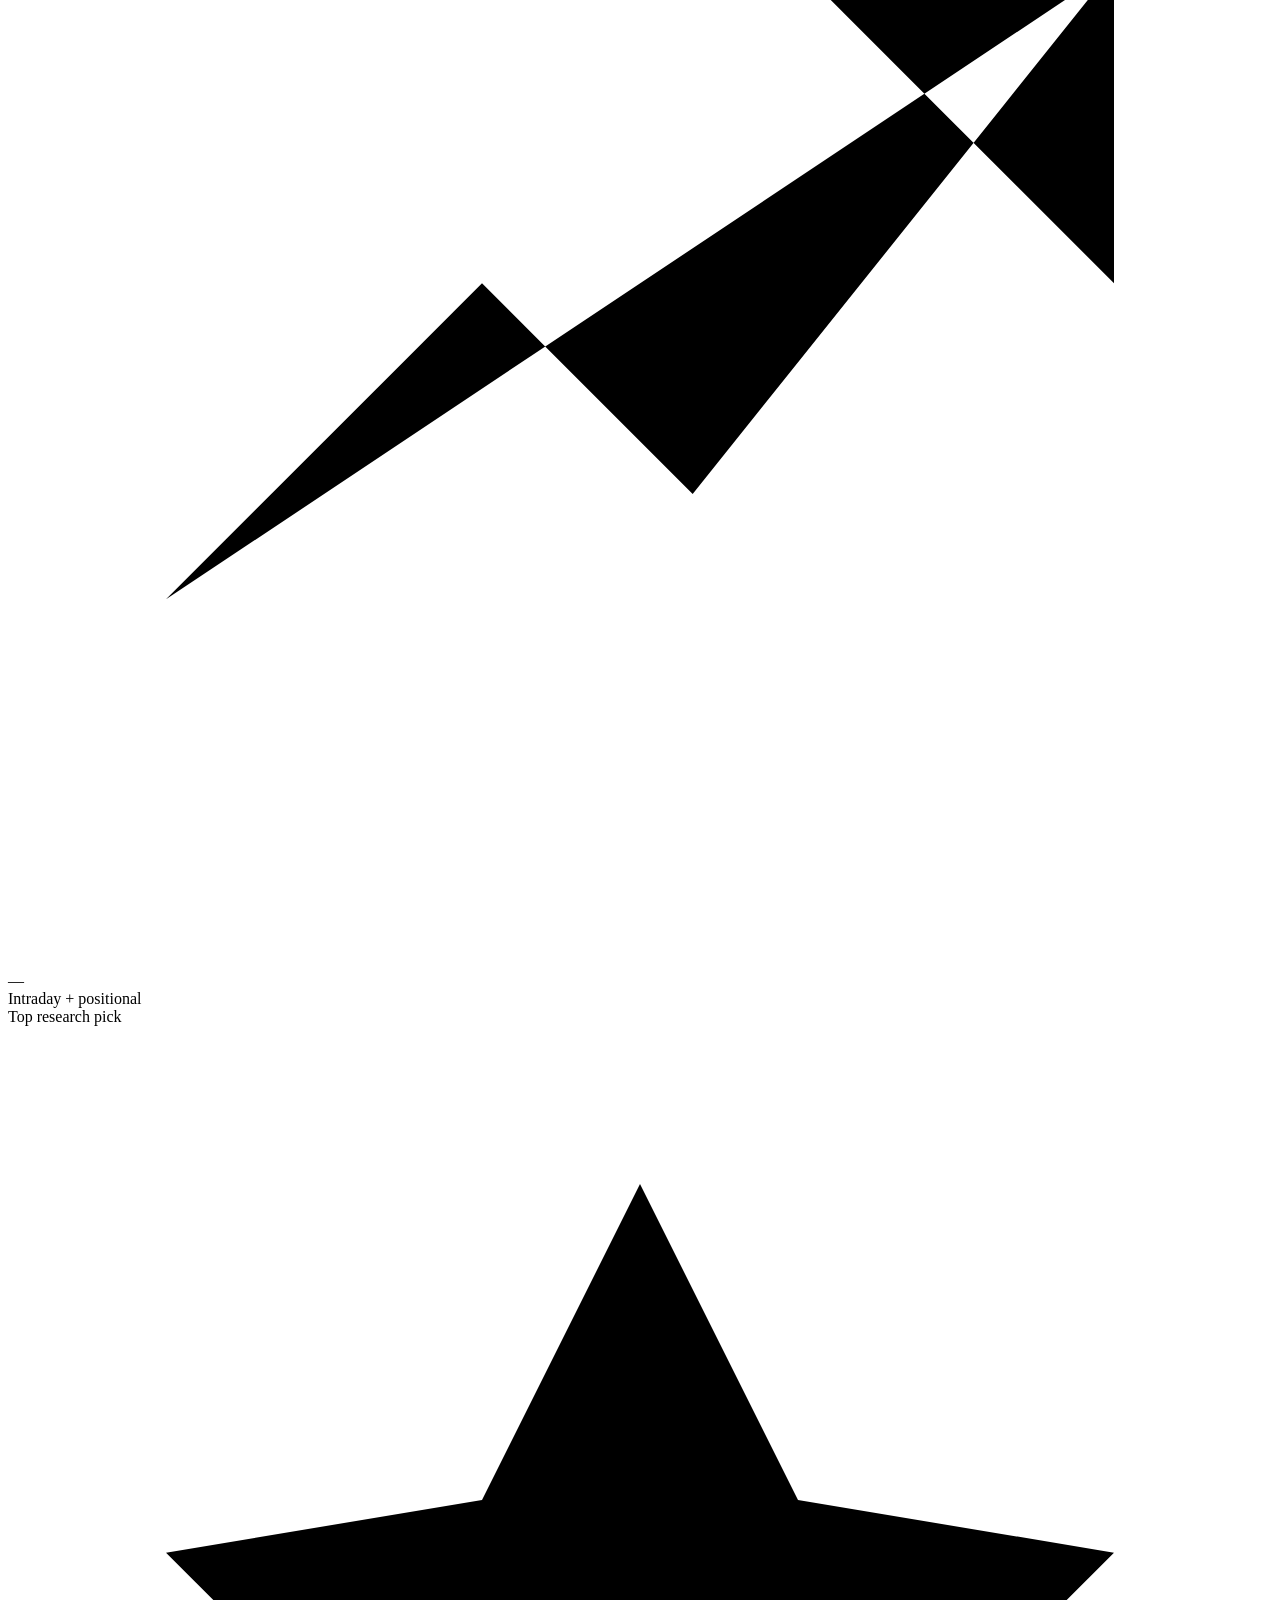
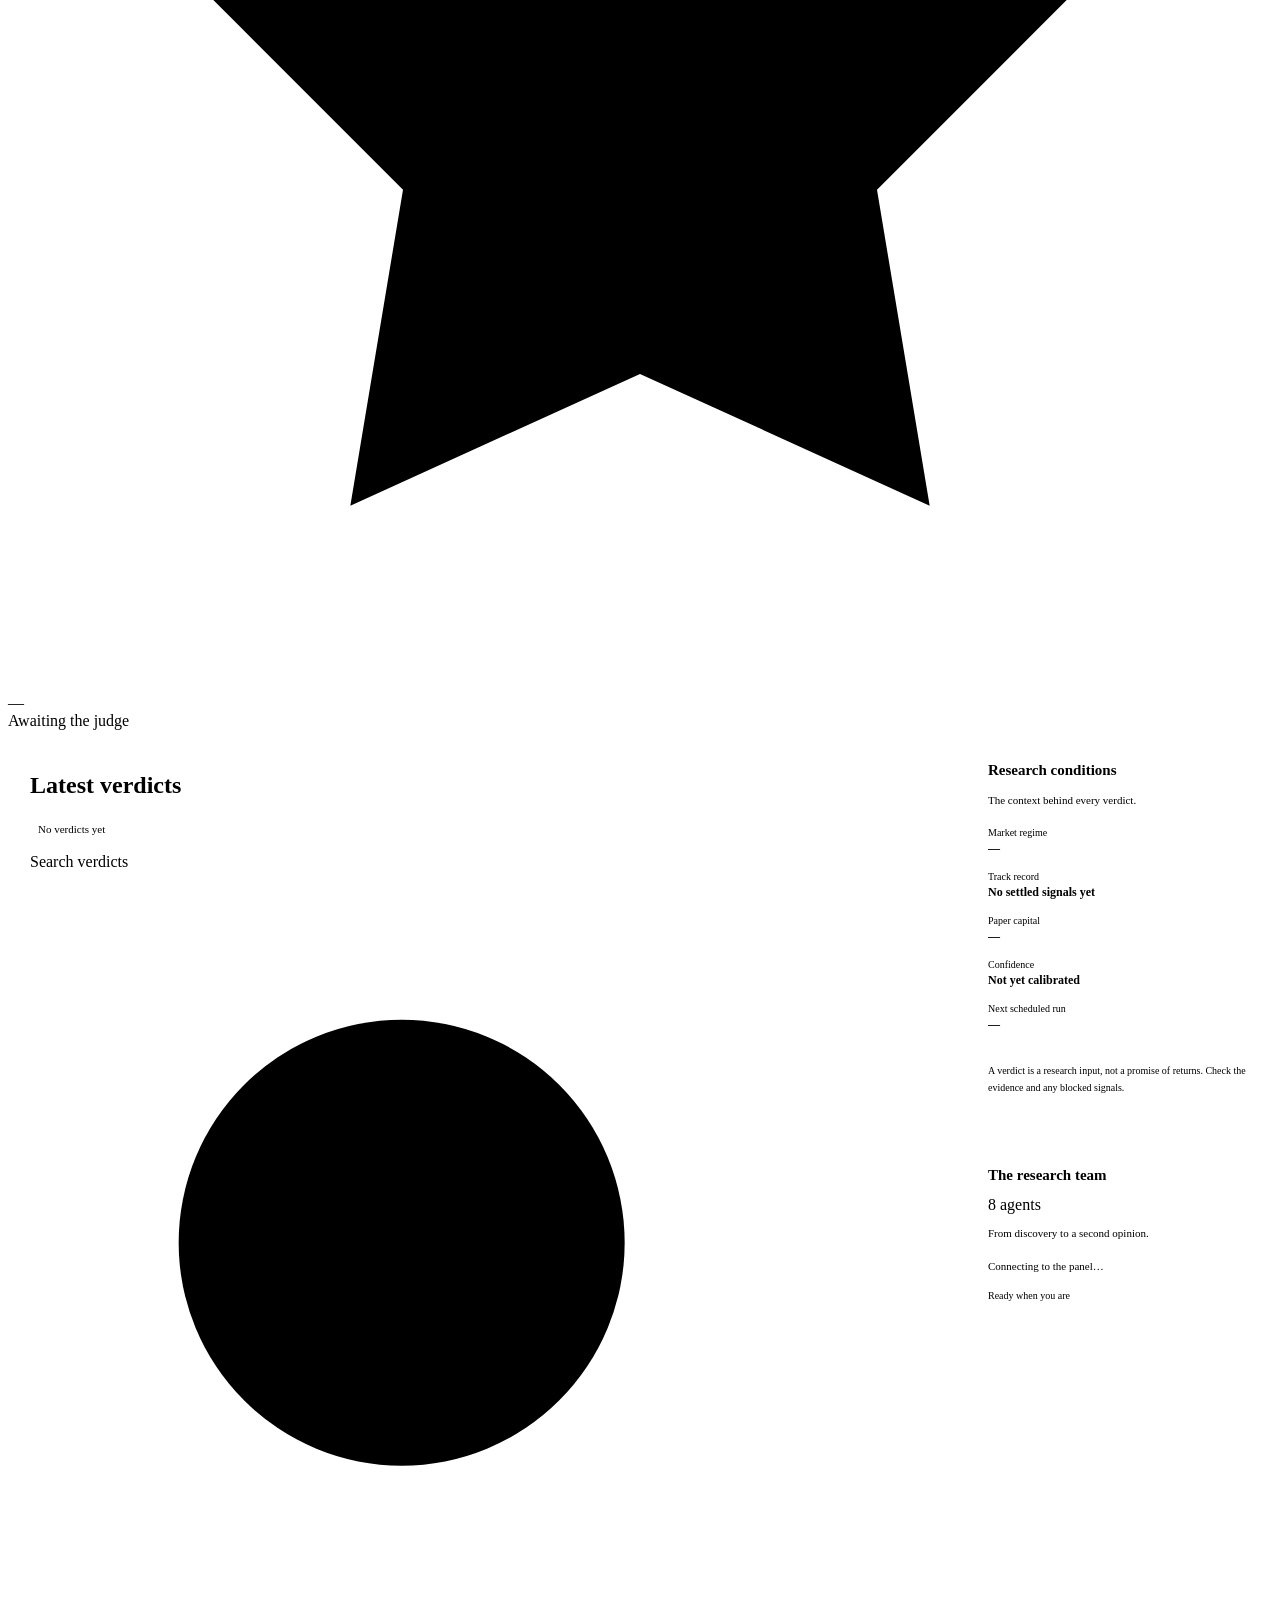
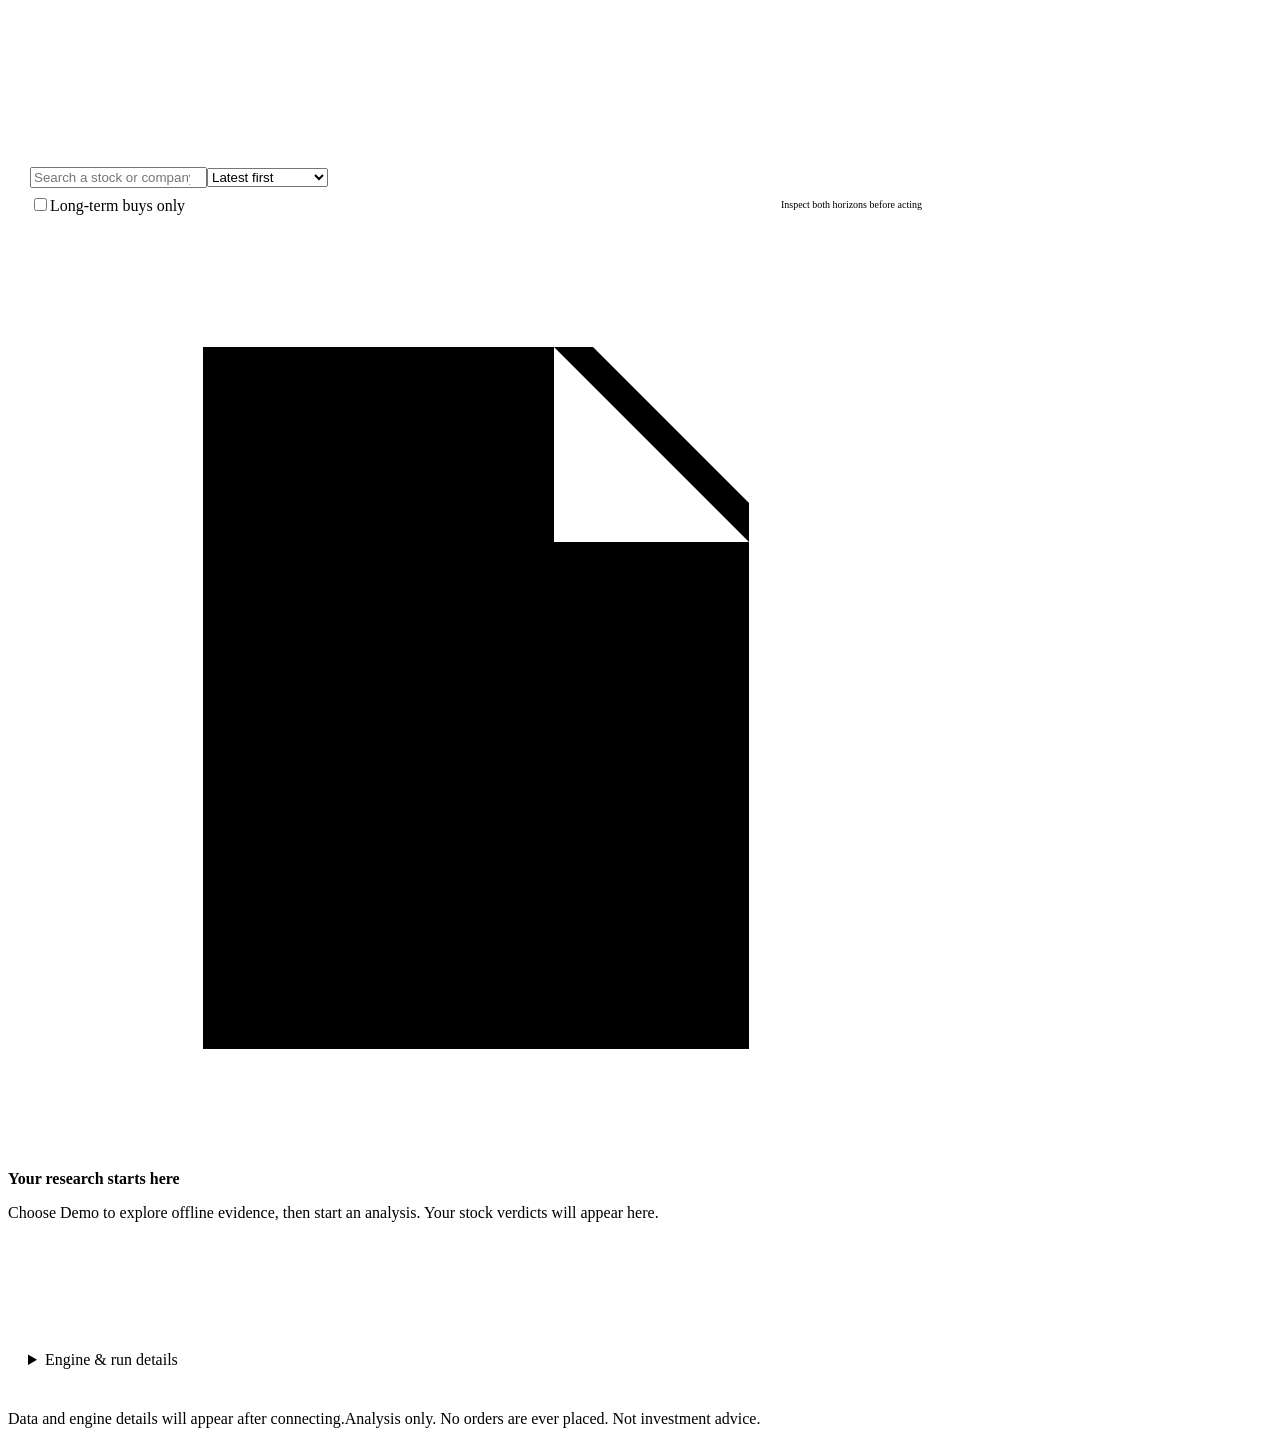
==== commit 88d7eec9: "Redesign Dalal Desk research workspace and improve UI resilience" ====
--- a/dashboard.html
+++ b/dashboard.html
@@ -1,915 +1,72 @@
-<!doctype html>
+<!DOCTYPE html>
 <html lang="en">
 <head>
-<meta charset="utf-8" />
-<meta name="viewport" content="width=device-width, initial-scale=1" />
-<meta name="description" content="Dalal Desk — a research terminal for Indian equities. Eight agents screen the exchange, argue each pick, and report what they cannot verify." />
-<meta name="theme-color" content="#080b12" />
-<meta property="og:title" content="Dalal Desk" />
-<meta property="og:description" content="A research terminal for Indian equities. Analysis only — it never places an order." />
-<meta property="og:type" content="website" />
-<link rel="icon" href="data:image/svg+xml,%3Csvg xmlns=&quot;http://www.w3.org/2000/svg&quot; viewBox=&quot;0 0 32 32&quot;%3E%3Crect width=&quot;32&quot; height=&quot;32&quot; rx=&quot;7&quot; fill=&quot;%234cc9f0&quot;/%3E%3Cpath d=&quot;M7 21l5-6 4 3.5L25 10&quot; fill=&quot;none&quot; stroke=&quot;%2303121a&quot; stroke-width=&quot;2.6&quot; stroke-linecap=&quot;round&quot; stroke-linejoin=&quot;round&quot;/%3E%3C/svg%3E" />
-<link rel="preconnect" href="https://fonts.googleapis.com" />
-<link rel="preconnect" href="https://fonts.gstatic.com" crossorigin />
-<link rel="stylesheet" href="https://fonts.googleapis.com/css2?family=Geist:wght@400;500;600;700&display=swap" />
-<title>Agent desk · Indian stock analysis</title>
+<meta charset="utf-8">
+<meta name="viewport" content="width=device-width, initial-scale=1">
+<meta name="description" content="Your Indian equity research workspace. Explore stock evidence, agent analysis, intraday strategies and quality screens with Dalal Desk.">
+<title>Overview · Dalal Desk</title>
+<!-- shared:head -->
+<!-- shared:styles -->
 <style>
-  /* ======================================================================
-     Dalal Desk — tokens generated from DESIGN.md.
-     Dark is the default: this is a terminal read for hours, and every token
-     below is contrast-audited against all three surface tiers.
-     ====================================================================== */
-  :root,
-  [data-theme="dark"]{
-    --bg:#080b12;
-    --bg-elev:#0a0e16;
-    --card:#0e1219;            /* 16.13:1 for --ink */
-    --card-low:#0b0f16;
-    --card-high:#141924;
-    --border:#1b2130;
-    --border-strong:#28303f;
-    --ink:#e9eef8;             /* 16.13:1 */
-    --ink-2:#aab6cc;           /*  9.18:1 */
-    --muted:#8896ae;           /*  6.27:1 */
-    --faint:#78859c;           /*  5.03:1 — labels only */
-    --accent:#4cc9f0;          /*  9.76:1 */
-    --accent-soft:#0c2230;
-    --accent-glow:76,201,240;
-    --green:#3ddc97;           /* 10.62:1 */
-    --green-soft:#0d2a1f;
-    --amber:#f5b544;           /* 10.34:1 */
-    --amber-soft:#2b2110;
-    --red:#ff6b6b;             /*  6.76:1 */
-    --red-soft:#2c1417;
-    --unavailable-soft:#161b24;
-    --grid:rgba(255,255,255,.022);
-    --shadow:0 1px 0 rgba(255,255,255,.035) inset,
-             0 1px 2px rgba(4,8,16,.5),
-             0 18px 40px -26px rgba(6,12,26,.95);
-    --radius:14px;
-  }
-
-  [data-theme="light"]{
-    --bg:#f5f6f8;
-    --bg-elev:#ffffff;
-    --card:#ffffff;
-    --card-low:#fcfcfd;
-    --card-high:#fafbfc;
-    --border:#e5e7ec;
-    --border-strong:#d6d9e0;
-    --ink:#111520;
-    --ink-2:#3d4451;
-    --muted:#5d6573;
-    --faint:#646c7b;
-    --accent:#2b62ee;
-    --accent-soft:#eef3ff;
-    --accent-glow:43,98,238;
-    --green:#0f7a4d;
-    --green-soft:#e9f6ef;
-    --amber:#94620a;
-    --amber-soft:#fdf3e0;
-    --red:#b02a20;
-    --red-soft:#fdeeec;
-    --unavailable-soft:#f0f1f4;
-    --grid:rgba(17,21,32,.025);
-    --shadow:0 1px 2px rgba(17,21,32,.05), 0 10px 28px -22px rgba(17,21,32,.45);
-  }
-
-  /* Motion is opt-out at the OS level. Everything below animates state, not
-     decoration, so disabling it costs nothing but the polish. */
-  @media (prefers-reduced-motion: reduce){
-    *,*::before,*::after{
-      animation-duration:.001ms !important;animation-iteration-count:1 !important;
-      transition-duration:.001ms !important;scroll-behavior:auto !important;
-    }
-  }
-
-  *{box-sizing:border-box;}
-  html,body{margin:0;padding:0;}
-  body{
-    background-color:var(--bg);
-    color:var(--ink);
-    font:15px/1.5 Geist, -apple-system, BlinkMacSystemFont, "Segoe UI", Roboto, Helvetica, Arial, sans-serif;
-    font-variant-numeric:tabular-nums;
-    text-wrap:pretty;
-    -webkit-font-smoothing:antialiased;
-    -moz-osx-font-smoothing:grayscale;
-    /* Deliberately NOT transitioned. Transitioning a property whose value
-       comes from a custom property that just changed leaves the computed
-       value stuck at the old one — the page stayed dark while every other
-       token flipped to light. A theme switch should be instant regardless;
-       a 400ms fade of the whole background only reads as lag. */
-    /* a faint engineering grid: structure without decoration */
-    background-image:
-      linear-gradient(var(--grid) 1px, transparent 1px),
-      linear-gradient(90deg, var(--grid) 1px, transparent 1px);
-    background-size:56px 56px, 56px 56px;
-  }
-  .wrap{max-width:1200px;margin:0 auto;padding:26px 24px 72px;position:relative;}
-
-  /* a single wash of accent behind the fold, fixed so it never scrolls */
-  body::before{
-    content:"";position:fixed;inset:0 0 auto 0;height:340px;pointer-events:none;
-    background:radial-gradient(60% 100% at 50% 0%,
-      rgba(var(--accent-glow),.07), transparent 70%);
-    z-index:0;
-  }
-  .wrap > *{position:relative;z-index:1;}
-
-  /* Grain, fixed and non-interactive. Flat vector surfaces read as sterile
-     and this is the smallest amount of texture that fixes it — but it sits
-     *behind* the content, not over it. Laid on top at 3.2% it dropped the
-     --faint token from 5.03:1 to 4.43:1, under the 4.5:1 floor DESIGN.md
-     treats as non-negotiable. Same rule as the gradients: never behind text. */
-  body::after{
-    content:"";position:fixed;inset:0;pointer-events:none;z-index:0;opacity:.05;
-    background-image:url("data:image/svg+xml,%3Csvg xmlns='http://www.w3.org/2000/svg' width='140' height='140'%3E%3Cfilter id='n'%3E%3CfeTurbulence type='fractalNoise' baseFrequency='.85' numOctaves='3'/%3E%3C/filter%3E%3Crect width='140' height='140' filter='url(%23n)'/%3E%3C/svg%3E");
-  }
-
-  ::selection{background:rgba(var(--accent-glow),.28);}
-
-  /* ---------------- entrance ---------------- */
-  /* Sections arrive in reading order. One pass on load, never on re-render. */
-  @keyframes rise{from{opacity:0;transform:translateY(10px);}to{opacity:1;transform:none;}}
-  .enter{animation:rise .5s cubic-bezier(.2,.7,.3,1) both;}
-  .d1{animation-delay:.04s;} .d2{animation-delay:.09s;} .d3{animation-delay:.14s;}
-  .d4{animation-delay:.19s;} .d5{animation-delay:.24s;}
-
-  /* ---------------- header ---------------- */
-  header{
-    display:flex;align-items:center;justify-content:space-between;gap:24px;
-    flex-wrap:wrap;margin-bottom:22px;
-  }
-  .brandline{display:flex;align-items:center;gap:13px;min-width:0;}
-  .mark{
-    width:40px;height:40px;border-radius:12px;flex:none;
-    background:linear-gradient(140deg, var(--accent), rgba(var(--accent-glow),.55));
-    color:#03121a;display:grid;place-items:center;
-    box-shadow:0 0 0 1px rgba(var(--accent-glow),.35),
-               0 10px 30px -12px rgba(var(--accent-glow),.8);
-    position:relative;overflow:hidden;
-  }
-  .mark svg{position:relative;z-index:1;}
-  .mark::after{
-    content:"";position:absolute;inset:0;
-    background:linear-gradient(115deg,transparent 40%,rgba(255,255,255,.5) 50%,transparent 60%);
-    transform:translateX(-120%);animation:sheen 6s ease-in-out infinite;
-  }
-  @keyframes sheen{0%,72%{transform:translateX(-120%);}88%,100%{transform:translateX(120%);}}
-
-  .brandtext{min-width:0;}
-  .brandtext h1{
-    margin:0;font-size:17.5px;font-weight:650;letter-spacing:-.015em;
-    white-space:nowrap;overflow:hidden;text-overflow:ellipsis;
-  }
-  .brandtext h1 .sep{color:var(--faint);font-weight:400;margin:0 8px;}
-  .brandtext h1 .light{color:var(--muted);font-weight:450;}
-  .brandtext p{
-    margin:3px 0 0;font-size:12px;color:var(--muted);
-    white-space:nowrap;overflow:hidden;text-overflow:ellipsis;max-width:62ch;
-  }
-
-  .controls{display:flex;align-items:center;gap:9px;}
-
-  select,input[type=number],button.ghost{
-    border:1px solid var(--border-strong);border-radius:10px;
-    background:var(--card);color:var(--ink-2);
-    padding:9px 12px;font:inherit;font-size:13px;
-    transition:border-color .18s ease, background-color .18s ease, color .18s ease;
-  }
-  select{
-    appearance:none;padding-right:30px;cursor:pointer;
-    background-image:url("data:image/svg+xml;utf8,<svg xmlns='http://www.w3.org/2000/svg' width='12' height='12' viewBox='0 0 12 12'><path d='M2.5 4.5L6 8l3.5-3.5' fill='none' stroke='%238896ae' stroke-width='1.6' stroke-linecap='round' stroke-linejoin='round'/></svg>");
-    background-repeat:no-repeat;background-position:right 10px center;
-  }
-  input[type=number]{width:132px;font-variant-numeric:tabular-nums;}
-  input[type=number]::placeholder{color:var(--faint);}
-  select:hover,input[type=number]:hover,button.ghost:hover{border-color:var(--accent);}
-  select:focus-visible,button:focus-visible,input:focus-visible{
-    outline:2px solid var(--accent);outline-offset:2px;
-  }
-
-  button.ghost{cursor:pointer;width:38px;padding:9px 0;display:grid;place-items:center;}
-  button.ghost:hover{color:var(--accent);}
-  /* Pressed feedback. Without it a click has no physical acknowledgement and
-     the button feels like a picture of a button. */
-  button.ghost:active,.navlink:active{transform:translateY(1px);}
-  button.primary:active{transform:scale(.985);}
-  select:active,input[type=number]:active{transform:none;}
-
-  /* A text+icon link out to another page. Deliberately its own class rather
-     than reusing .ghost: every ghost rule above is qualified as button.ghost,
-     so an <a> matches none of them and falls back to the UA link blue —
-     2.09:1 on this background, and 1.79:1 once visited. */
-  .navlink{
-    display:inline-flex;align-items:center;gap:7px;white-space:nowrap;
-    border:1px solid var(--border-strong);border-radius:10px;
-    background:var(--card);color:var(--ink-2);
-    padding:9px 14px;font:inherit;font-size:13px;font-weight:600;
-    text-decoration:none;
-    transition:border-color .18s ease, background-color .18s ease, color .18s ease;
-  }
-  .navlink:hover{border-color:var(--accent);color:var(--accent);}
-  .navlink:focus-visible{outline:2px solid var(--accent);outline-offset:2px;}
-  .navlink svg{flex:none;}
-
-  .onlybuys{
-    display:inline-flex;align-items:center;gap:7px;cursor:pointer;
-    font-size:11.5px;color:var(--muted);user-select:none;white-space:nowrap;
-  }
-  .onlybuys input{accent-color:var(--accent);margin:0;cursor:pointer;}
-
-  /* Visible only once focused, which is the only time it is useful. */
-  .skip{
-    position:absolute;left:-9999px;top:8px;z-index:10;
-    background:var(--card);color:var(--ink);border:1px solid var(--accent);
-    border-radius:9px;padding:10px 16px;font-size:13px;font-weight:600;
-    text-decoration:none;
-  }
-  .skip:focus{left:16px;}
-  .onlybuys:hover{color:var(--ink-2);}
-
-  button.primary{
-    position:relative;overflow:hidden;
-    border:0;border-radius:10px;cursor:pointer;
-    background:linear-gradient(135deg,var(--accent),rgba(var(--accent-glow),.72));
-    color:#03121a;padding:10px 22px;font:inherit;font-size:14px;font-weight:650;
-    letter-spacing:.01em;
-    box-shadow:0 10px 26px -12px rgba(var(--accent-glow),.95);
-    transition:transform .12s cubic-bezier(.2,.7,.3,1), box-shadow .2s ease, filter .2s ease;
-    display:flex;align-items:center;gap:9px;
-  }
-  button.primary:hover:not(:disabled){
-    transform:translateY(-1px);filter:brightness(1.08);
-    box-shadow:0 14px 32px -12px rgba(var(--accent-glow),1);
-  }
-  button.primary:active:not(:disabled){transform:translateY(1px);}
-  button.primary:disabled{
-    background:var(--card-high);color:var(--faint);box-shadow:none;cursor:not-allowed;
-  }
-  /* light sweeps across the button only while a run is in flight */
-  button.primary:disabled::after{
-    content:"";position:absolute;inset:0;
-    background:linear-gradient(100deg,transparent 35%,rgba(var(--accent-glow),.16) 50%,transparent 65%);
-    transform:translateX(-100%);animation:sweep 1.6s linear infinite;
-  }
-  @keyframes sweep{to{transform:translateX(100%);}}
-
-  .spinner{
-    width:13px;height:13px;border-radius:50%;flex:none;
-    border:2px solid rgba(0,0,0,.18);border-top-color:currentColor;
-    animation:spin .7s linear infinite;
-  }
-  @keyframes spin{to{transform:rotate(360deg);}}
-
-  /* ---------------- kpis ---------------- */
-  .kpis{display:grid;grid-template-columns:repeat(4,1fr);gap:14px;margin-bottom:14px;}
-  .kpi{
-    position:relative;overflow:hidden;
-    background:var(--card);border:1px solid var(--border);border-radius:var(--radius);
-    padding:15px 17px;box-shadow:var(--shadow);
-    transition:border-color .25s ease, transform .25s cubic-bezier(.2,.7,.3,1);
-  }
-  .kpi:hover{transform:translateY(-2px);border-color:var(--border-strong);}
-  /* a hairline of accent that draws itself in on load */
-  .kpi::before{
-    content:"";position:absolute;top:0;left:0;height:1px;width:100%;
-    background:linear-gradient(90deg,transparent,rgba(var(--accent-glow),.55),transparent);
-    transform:scaleX(0);transform-origin:left;
-    animation:draw .9s cubic-bezier(.2,.7,.3,1) forwards;
-  }
-  @keyframes draw{to{transform:scaleX(1);}}
-  .kpi .label{
-    font-size:10.5px;letter-spacing:.09em;text-transform:uppercase;
-    color:var(--faint);font-weight:650;
-  }
-  .kpi .value{
-    font-size:30px;font-weight:640;letter-spacing:-.025em;margin-top:7px;line-height:1.1;
-    font-variant-numeric:tabular-nums;
-  }
-  .kpi .value small{font-size:14px;font-weight:550;color:var(--muted);margin-left:5px;letter-spacing:0;}
-  .kpi .sub{font-size:11.5px;color:var(--muted);margin-top:4px;}
-  /* a value that just changed briefly lifts — the eye catches the delta */
-  .flash{animation:flash .7s ease;}
-  @keyframes flash{
-    0%{color:var(--accent);text-shadow:0 0 18px rgba(var(--accent-glow),.55);}
-    100%{color:inherit;text-shadow:none;}
-  }
-
-  /* ---------------- status strip ---------------- */
-  .strip{
-    display:flex;gap:0;flex-wrap:wrap;margin:0 0 22px;
-    background:var(--card);border:1px solid var(--border);border-radius:var(--radius);
-    padding:4px 6px;box-shadow:var(--shadow);
-  }
-  .stripitem{
-    display:flex;align-items:baseline;gap:9px;min-width:0;
-    padding:9px 14px;border-radius:9px;transition:background-color .2s ease;
-  }
-  .stripitem:hover{background:var(--card-high);}
-  .stripitem .k{
-    font-size:9.5px;letter-spacing:.1em;text-transform:uppercase;
-    color:var(--faint);font-weight:700;white-space:nowrap;
-  }
-  .stripitem .v{font-size:12.5px;color:var(--ink-2);font-weight:550;}
-  .stripitem .v.none{color:var(--faint);font-weight:450;}
-
-  /* ---------------- section headings ---------------- */
-  .sechead{
-    display:flex;align-items:baseline;justify-content:space-between;
-    margin:0 2px 12px;gap:16px;
-  }
-  .sechead h2{
-    margin:0;font-size:11px;font-weight:700;letter-spacing:.13em;
-    text-transform:uppercase;color:var(--muted);
-    display:flex;align-items:center;gap:10px;
-  }
-  .sechead h2::after{
-    content:"";height:1px;width:52px;
-    background:linear-gradient(90deg,var(--border-strong),transparent);
-  }
-  .sechead .note{font-size:12px;color:var(--muted);}
-
-  /* ---------------- agents ---------------- */
-  .agents{display:grid;grid-template-columns:repeat(4,1fr);gap:14px;margin-bottom:26px;}
-  .agent{
-    position:relative;overflow:hidden;
-    background:var(--card);border:1px solid var(--border);border-radius:var(--radius);
-    padding:15px 16px 13px;box-shadow:var(--shadow);
-    transition:border-color .3s ease, transform .3s cubic-bezier(.2,.7,.3,1),
-               box-shadow .3s ease;
-  }
-  .agent:hover{transform:translateY(-2px);}
-  .agent.working{
-    border-color:rgba(var(--accent-glow),.5);
-    box-shadow:var(--shadow), 0 0 0 1px rgba(var(--accent-glow),.18),
-               0 0 34px -16px rgba(var(--accent-glow),.9);
-  }
-  /* a scan line crosses a working agent, and only a working agent */
-  .agent.working::after{
-    content:"";position:absolute;left:0;right:0;top:0;height:1px;
-    background:linear-gradient(90deg,transparent,var(--accent),transparent);
-    animation:scan 2.1s cubic-bezier(.4,0,.6,1) infinite;
-  }
-  @keyframes scan{0%{top:0;opacity:0;}12%{opacity:1;}88%{opacity:1;}100%{top:100%;opacity:0;}}
-  .agent.done{border-color:rgba(61,220,151,.28);}
-
-  .agent .top{display:flex;align-items:center;gap:10px;}
-  .agent .icon{
-    width:32px;height:32px;border-radius:9px;flex:none;display:grid;place-items:center;
-    background:var(--card-high);color:var(--muted);
-    transition:background-color .3s ease,color .3s ease,transform .3s cubic-bezier(.2,.7,.3,1);
-  }
-  .agent.working .icon{
-    background:var(--accent-soft);color:var(--accent);transform:scale(1.06);
-  }
-  .agent.done .icon{background:var(--green-soft);color:var(--green);}
-  .agent .name{font-size:14px;font-weight:640;letter-spacing:-.005em;}
-  .agent .role{
-    font-size:12px;color:var(--muted);margin:9px 0 11px;min-height:32px;line-height:1.35;
-  }
-  .status{
-    margin-left:auto;display:flex;align-items:center;gap:6px;
-    font-size:9.5px;font-weight:700;letter-spacing:.1em;text-transform:uppercase;
-    color:var(--faint);
-  }
-  .agent.working .status{color:var(--accent);}
-  .agent.done .status{color:var(--green);}
-  .dot{width:6px;height:6px;border-radius:50%;background:var(--faint);flex:none;}
-  .agent.working .dot{background:var(--accent);animation:pulse 1.4s ease-in-out infinite;}
-  .agent.done .dot{background:var(--green);box-shadow:0 0 10px -1px var(--green);}
-  @keyframes pulse{
-    0%,100%{opacity:1;box-shadow:0 0 0 0 rgba(var(--accent-glow),.55);}
-    50%{opacity:.5;box-shadow:0 0 0 6px rgba(var(--accent-glow),0);}
-  }
-
-  .bars{display:none;align-items:flex-end;gap:2px;height:11px;}
-  .agent.working .bars{display:flex;}
-  .bars i{
-    width:2px;background:var(--accent);border-radius:1px;opacity:.85;
-    animation:bar .9s ease-in-out infinite;
-  }
-  .bars i:nth-child(1){height:40%;animation-delay:0s;}
-  .bars i:nth-child(2){height:75%;animation-delay:.12s;}
-  .bars i:nth-child(3){height:55%;animation-delay:.24s;}
-  .bars i:nth-child(4){height:90%;animation-delay:.36s;}
-  @keyframes bar{0%,100%{transform:scaleY(.35);}50%{transform:scaleY(1);}}
-
-  .stats{
-    display:grid;grid-template-columns:1fr 1fr;gap:10px;
-    border-top:1px solid var(--border);padding-top:11px;
-  }
-  .stat .k{
-    font-size:9.5px;letter-spacing:.09em;text-transform:uppercase;
-    color:var(--faint);font-weight:650;
-  }
-  .stat .v{
-    font-size:17px;font-weight:640;letter-spacing:-.015em;margin-top:2px;
-    white-space:nowrap;overflow:hidden;text-overflow:ellipsis;
-    font-variant-numeric:tabular-nums;
-  }
-  .stat .v.small{font-size:12px;font-weight:600;color:var(--ink-2);padding-top:4px;}
-
-  /* ---------------- verdict feed ---------------- */
-  .feed{
-    background:var(--card);border:1px solid var(--border);border-radius:var(--radius);
-    box-shadow:var(--shadow);overflow:hidden;
-  }
-  .row{
-    padding:15px 18px;border-top:1px solid var(--border);
-    animation:slidein .45s cubic-bezier(.2,.7,.3,1) both;
-    transition:background-color .2s ease;
-  }
-  .row:first-child{border-top:0;}
-  .row:hover{background:var(--card-low);}
-  @keyframes slidein{
-    from{opacity:0;transform:translateY(-8px);}
-    to{opacity:1;transform:none;}
-  }
-  .rowtop{display:flex;align-items:baseline;gap:12px;margin-bottom:11px;}
-  .rowtop .px{margin-left:auto;text-align:right;display:flex;gap:10px;align-items:baseline;}
-
-  .tracks{display:grid;grid-template-columns:1fr 1fr;gap:11px;}
-  .track{
-    position:relative;
-    border:1px solid var(--border);border-radius:11px;padding:11px 13px;
-    background:var(--card-low);
-    transition:border-color .25s ease;
-  }
-  /* verdict is carried by a bar as well as the badge word — never colour alone */
-  .track::before{
-    content:"";position:absolute;left:0;top:11px;bottom:11px;width:2px;
-    border-radius:2px;background:var(--border-strong);
-  }
-  .track.BUY{border-color:rgba(61,220,151,.3);}
-  .track.BUY::before{background:var(--green);box-shadow:0 0 12px -2px var(--green);}
-  .track.WATCH::before{background:var(--amber);}
-  .track.AVOID{border-color:rgba(255,107,107,.26);}
-  .track.AVOID::before{background:var(--red);}
-  .track.UNAVAILABLE{border-style:dashed;}
-
-  .track .thead{display:flex;align-items:center;gap:8px;margin-bottom:7px;}
-  .track .tname{
-    font-size:9.5px;letter-spacing:.11em;text-transform:uppercase;
-    color:var(--faint);font-weight:700;
-  }
-  .track .horizon{
-    margin-left:auto;font-size:11px;color:var(--muted);font-weight:600;
-    white-space:nowrap;overflow:hidden;text-overflow:ellipsis;max-width:52%;
-  }
-  .track .twhy{font-size:12.5px;color:var(--ink-2);line-height:1.5;}
-  .track .levels{
-    font-size:11px;color:var(--faint);margin-top:7px;
-    font-variant-numeric:tabular-nums;
-  }
-  .track .gate{
-    display:inline-block;margin-top:7px;font-size:10px;font-weight:700;
-    letter-spacing:.05em;
-    color:var(--amber);background:var(--amber-soft);padding:3px 8px;border-radius:6px;
-  }
-
-  .badge{
-    display:inline-flex;align-items:center;justify-content:center;
-    padding:4px 0;width:74px;border-radius:7px;
-    font-size:10px;font-weight:750;letter-spacing:.08em;
-  }
-  .badge.BUY{background:var(--green-soft);color:var(--green);}
-  .badge.WATCH{background:var(--amber-soft);color:var(--amber);}
-  .badge.AVOID{background:var(--red-soft);color:var(--red);}
-  .badge.UNAVAILABLE{background:var(--unavailable-soft);color:var(--faint);width:96px;}
-
-  .chip{
-    display:inline-flex;align-items:center;gap:7px;padding:6px 12px;border-radius:9px;
-    font-size:11.5px;font-weight:600;background:var(--card);color:var(--ink-2);
-    border:1px solid var(--border-strong);white-space:nowrap;
-    transition:border-color .25s ease;
-  }
-  .chip .livedot{width:6px;height:6px;border-radius:50%;background:var(--faint);}
-  .chip.live{
-    background:var(--green-soft);color:var(--green);border-color:rgba(61,220,151,.35);
-  }
-  .chip.live .livedot{background:var(--green);animation:pulse 1.6s ease-in-out infinite;}
-  .chip.pre{background:var(--amber-soft);color:var(--amber);border-color:rgba(245,181,68,.32);}
-  .chip.pre .livedot{background:var(--amber);}
-
-  .sym{font-weight:660;font-size:14.5px;letter-spacing:-.01em;}
-  .sym .fired{
-    display:inline-block;margin-left:7px;font-size:9px;font-weight:750;letter-spacing:.1em;
-    color:var(--green);background:var(--green-soft);padding:2px 7px;border-radius:5px;
-    vertical-align:1px;box-shadow:0 0 0 1px rgba(61,220,151,.25);
-  }
-  .subtle{
-    font-size:11.5px;color:var(--muted);margin-top:3px;
-    white-space:nowrap;overflow:hidden;text-overflow:ellipsis;
-  }
-  .conf{font-size:14px;font-weight:660;font-variant-numeric:tabular-nums;}
-  .conf small{color:var(--faint);font-weight:500;}
-  .why{font-size:12.5px;color:var(--ink-2);line-height:1.5;}
-  .why .cat{
-    display:block;font-size:11px;color:var(--faint);margin-top:4px;
-    white-space:nowrap;overflow:hidden;text-overflow:ellipsis;
-  }
-  .px{text-align:right;}
-  .px .p{
-    font-size:14.5px;font-weight:660;letter-spacing:-.015em;
-    font-variant-numeric:tabular-nums;
-  }
-  .px .c{font-size:12px;font-weight:640;margin-top:2px;font-variant-numeric:tabular-nums;}
-  .up{color:var(--green);} .down{color:var(--red);} .flat{color:var(--muted);}
-  .empty{padding:46px 20px;text-align:center;color:var(--muted);font-size:13px;}
-
-  /* ---------------- sector + order-book tables ---------------- */
-  .trow{
-    display:grid;gap:14px;align-items:center;padding:11px 18px;
-    border-top:1px solid var(--border);font-size:12.5px;
-    transition:background-color .2s ease;
-  }
-  .trow:not(.head):hover{background:var(--card-low);}
-  .trow:first-child{border-top:0;}
-  .trow.head{
-    background:var(--card-high);border-top:0;padding:9px 18px;font-size:9.5px;
-    letter-spacing:.1em;text-transform:uppercase;color:var(--faint);font-weight:700;
-  }
-  .sectrow{grid-template-columns:minmax(120px,1.4fr) 92px 92px 110px minmax(140px,1fr) 96px;}
-  .obrow{grid-template-columns:minmax(120px,1.3fr) 96px 110px 96px minmax(160px,1.6fr);}
-  .pill{
-    display:inline-block;padding:3px 9px;border-radius:6px;
-    font-size:9.5px;font-weight:750;letter-spacing:.07em;text-transform:uppercase;
-  }
-  .pill.leading{background:var(--green-soft);color:var(--green);}
-  .pill.lagging{background:var(--red-soft);color:var(--red);}
-  .pill.mixed{background:var(--amber-soft);color:var(--amber);}
-  .pill.neutral{background:var(--unavailable-soft);color:var(--faint);}
-  .num{font-variant-numeric:tabular-nums;}
-
-  /* ---------------- IPO desk ---------------- */
-  .ipo{
-    padding:14px 18px;border-top:1px solid var(--border);
-    animation:slidein .45s cubic-bezier(.2,.7,.3,1) both;
-    transition:background-color .2s ease;
-  }
-  .ipo:first-child{border-top:0;}
-  .ipo:hover{background:var(--card-low);}
-  .ipotop{display:flex;align-items:baseline;gap:11px;flex-wrap:wrap;margin-bottom:9px;}
-  .ipotop .band{margin-left:auto;font-size:12.5px;font-weight:640;
-                font-variant-numeric:tabular-nums;white-space:nowrap;}
-  .ipometa{
-    display:grid;grid-template-columns:repeat(auto-fit,minmax(112px,1fr));
-    gap:9px 14px;margin:9px 0 0;padding-top:9px;border-top:1px solid var(--border);
-  }
-  .ipometa .k{
-    font-size:9px;letter-spacing:.1em;text-transform:uppercase;
-    color:var(--faint);font-weight:700;
-  }
-  .ipometa .v{font-size:13px;font-weight:620;margin-top:2px;
-              font-variant-numeric:tabular-nums;}
-  .ipometa .v.dim{color:var(--faint);font-weight:450;}
-  .ipowhy{font-size:12.5px;color:var(--ink-2);line-height:1.5;margin-top:9px;}
-  .ipoflag{
-    display:inline-block;margin-top:7px;margin-right:6px;font-size:10px;font-weight:700;
-    letter-spacing:.05em;padding:3px 8px;border-radius:6px;
-    color:var(--amber);background:var(--amber-soft);
-  }
-  .ipoflag.unofficial{color:var(--faint);background:var(--unavailable-soft);}
-  .ipoflag.ok{color:var(--green);background:var(--green-soft);}
-  .badge.APPLY{background:var(--green-soft);color:var(--green);}
-  .badge.NEUTRAL{background:var(--amber-soft);color:var(--amber);}
-  .badge.AVOID{background:var(--red-soft);color:var(--red);}
-  .badge.UNKNOWN{background:var(--unavailable-soft);color:var(--faint);}
-  .wchip{
-    font-size:9px;font-weight:750;letter-spacing:.09em;text-transform:uppercase;
-    padding:3px 8px;border-radius:5px;background:var(--unavailable-soft);color:var(--faint);
-  }
-  .wchip.open{background:var(--accent-soft);color:var(--accent);}
-
-  /* ---------------- log ---------------- */
-  details.log{margin-top:20px;}
-  details.log summary{
-    cursor:pointer;font-size:11px;color:var(--muted);letter-spacing:.09em;
-    text-transform:uppercase;font-weight:650;
-    padding:7px 2px;list-style:none;user-select:none;display:flex;align-items:center;gap:8px;
-  }
-  details.log summary::-webkit-details-marker{display:none;}
-  details.log summary::before{
-    content:"▸";font-size:10px;color:var(--accent);transition:transform .25s ease;
-  }
-  details.log[open] summary::before{transform:rotate(90deg);}
-  details.log summary:hover{color:var(--ink-2);}
-  .logbox{
-    background:var(--card);border:1px solid var(--border);border-radius:12px;
-    padding:14px 16px;max-height:280px;overflow:auto;
-    font:12px/1.7 ui-monospace,SFMono-Regular,Menlo,Consolas,monospace;
-    color:var(--ink-2);white-space:pre-wrap;word-break:break-word;
-    font-variant-numeric:tabular-nums;
-  }
-  .logbox::-webkit-scrollbar{width:8px;}
-  .logbox::-webkit-scrollbar-thumb{background:var(--border-strong);border-radius:4px;}
-
-  .banner{
-    display:none;margin-bottom:18px;border-radius:12px;padding:12px 15px;
-    font-size:12.5px;border:1px solid;
-    animation:rise .4s cubic-bezier(.2,.7,.3,1) both;
-  }
-  .banner.show{display:block;}
-  .banner.warn{background:var(--amber-soft);border-color:rgba(245,181,68,.3);color:var(--amber);}
-  .banner.err{background:var(--red-soft);border-color:rgba(255,107,107,.3);color:var(--red);}
-
-  footer{
-    margin-top:28px;padding-top:18px;border-top:1px solid var(--border);
-    font-size:11.5px;color:var(--muted);display:flex;justify-content:space-between;
-    gap:16px;flex-wrap:wrap;
-  }
-  footer .right{color:var(--faint);}
-
-  /* ======================================================================
-     Responsive
-     ----------------------------------------------------------------------
-     Five bands. The grids are auto-fit rather than fixed counts wherever the
-     content allows, so the layout also survives the widths between the
-     breakpoints instead of only at them.
-     ====================================================================== */
-
-  /* Nothing may push the page sideways. Long unbroken strings — a CLI path in
-     the engine line, a URL in a headline — were the main offenders. */
-  html,body{max-width:100%;overflow-x:hidden;}
-  .brandtext p,.why,.twhy,.subtle.wrap,.logbox{overflow-wrap:anywhere;}
-
-  /* .subtle is nowrap+ellipsis by default, which silently truncates a long
-     cell instead of wrapping it. `.wrap` opts a cell out — the order-book
-     reading is a full sentence and must not lose its tail. */
-  .subtle.wrap{white-space:normal;overflow:visible;text-overflow:clip;}
-
-  /* A grid or flex item defaults to min-width:auto, which refuses to shrink
-     below its content. One long sentence in a table cell then blows the whole
-     track out past the viewport. Every text-bearing child needs min-width:0. */
-  .trow > *,.tracks > *,.rowtop > *,.stats > *,.kpis > *,.agents > *,
-  .strip > *,.controls > *{min-width:0;}
-
-  /* Explicit counts, not auto-fit. There are exactly 4 KPIs and 8 agents, and
-     both divide evenly into 4 or 2 — auto-fit picked 5 agent columns at wide
-     viewports, which left three orphans on the second row. */
-  .kpis{grid-template-columns:repeat(4,minmax(0,1fr));}
-  .agents{grid-template-columns:repeat(4,minmax(0,1fr));}
-
-  /* --- very large: give the density somewhere to go -------------------- */
-  @media (min-width:1600px){
-    .wrap{max-width:1440px;}
-    .kpi .value{font-size:32px;}
-    .tracks{gap:13px;}
-  }
-
-  /* --- laptop: four agent cards get cramped below this --------------- */
-  @media (max-width:1180px){
-    .agents{grid-template-columns:repeat(3,minmax(0,1fr));}
-  }
-
-  /* --- tablet ---------------------------------------------------------- */
-  @media (max-width:1000px){
-    .kpis{grid-template-columns:repeat(2,minmax(0,1fr));}
-    .agents{grid-template-columns:repeat(2,minmax(0,1fr));}
-    .tracks{grid-template-columns:1fr;}
-    .sectrow{grid-template-columns:minmax(0,1.4fr) 1fr 1fr 1fr;}
-    .obrow{grid-template-columns:minmax(0,1.3fr) 1fr 1fr;}
-    /* the columns the narrower grid can no longer carry */
-    .sectrow > :nth-child(5),.sectrow > :nth-child(6){grid-column:1/-1;}
-    .obrow  > :nth-child(5){grid-column:1/-1;}
-    .trow.head{display:none;}
-    .trow .cell[data-label]::before{
-      content:attr(data-label);display:block;
-      font-size:9px;letter-spacing:.09em;text-transform:uppercase;
-      color:var(--faint);font-weight:700;margin-bottom:2px;
-    }
-  }
-
-  /* --- small tablet / large phone -------------------------------------- */
-  @media (max-width:760px){
-    .wrap{padding:22px 16px 56px;}
-    header{align-items:flex-start;gap:14px;}
-    .brandtext h1{white-space:normal;font-size:16.5px;line-height:1.3;}
-    .brandtext p{white-space:normal;font-size:11.5px;}
-    .controls{width:100%;display:grid;grid-template-columns:1fr auto auto;gap:8px;}
-    #phase{grid-column:1/-1;justify-content:center;}
-    input[type=number]{width:100%;}
-    button.primary{grid-column:1/-1;justify-content:center;}
-
-    /* Rows become stacked cards. Every value keeps its label, because the
-       header row is gone and a bare "+0.47%" says nothing. */
-    .sectrow,.obrow{grid-template-columns:1fr 1fr;gap:10px 14px;}
-    /* stacked: there is width to wrap into, and truncation loses data */
-    .trow .cell.subtle{white-space:normal;overflow:visible;text-overflow:clip;}
-    .sectrow > .lead,.obrow > .lead,
-    .sectrow > :nth-child(5),.sectrow > :nth-child(6),
-    .obrow > :nth-child(5){grid-column:1/-1;}
-    .strip{padding:2px 4px;}
-    .stripitem{width:100%;padding:8px 11px;}
-  }
-
-  /* --- phone ----------------------------------------------------------- */
-  @media (max-width:560px){
-    .wrap{padding:18px 13px 44px;}
-    .kpis,.agents{grid-template-columns:1fr;}
-    .kpi{padding:13px 15px;}
-    .kpi .value{font-size:26px;}
-    .agent .role{min-height:0;}
-    .row{padding:13px 14px;}
-    /* price moves under the symbol rather than fighting it for the line */
-    .rowtop{flex-wrap:wrap;gap:4px 10px;}
-    .rowtop .px{margin-left:0;width:100%;text-align:left;justify-content:flex-start;}
-    .track .horizon{max-width:100%;}
-    .sechead{flex-direction:column;align-items:flex-start;gap:3px;}
-    .sechead h2::after{display:none;}
-    footer{flex-direction:column;gap:8px;}
-  }
-
-  /* --- small phone ----------------------------------------------------- */
-  @media (max-width:400px){
-    .wrap{padding:16px 11px 40px;}
-    .brandtext h1{font-size:15.5px;}
-    .mark{width:34px;height:34px;}
-    .kpi .value{font-size:24px;}
-    .controls{grid-template-columns:1fr auto;}
-    .sectrow,.obrow{grid-template-columns:1fr;}
-    .track{padding:10px 11px;}
-    .stats{gap:8px;}
-  }
-
-  /* --- touch: the guideline minimum is 44px, several controls were 35 --- */
-  @media (pointer:coarse){
-    button.primary,button.ghost,select,input[type=number],.navlink{min-height:44px;}
-    button.ghost{width:44px;}
-    details.log summary{padding:11px 2px;}
-    .stripitem{padding:11px 12px;}
-  }
-
-  /* --- short viewports: a phone in landscape --------------------------- */
-  @media (max-height:520px) and (orientation:landscape){
-    .logbox{max-height:150px;}
-    .agent .role{min-height:0;}
-  }
+.scan-panel{display:flex;align-items:center;justify-content:space-between;gap:24px;padding:22px 24px;background:var(--card);border:1px solid var(--border);border-radius:var(--radius)}.scan-intro{display:flex;gap:14px;align-items:center;max-width:310px}.scan-icon{display:grid;place-items:center;width:44px;height:44px;flex:none;background:var(--accent-soft);color:var(--accent);border-radius:12px}.scan-icon svg{width:23px;height:23px;fill:none;stroke:currentColor;stroke-width:1.8;stroke-linecap:round;stroke-linejoin:round}.scan-intro h2{font-size:15px;margin:0 0 3px;letter-spacing:-.2px}.scan-intro p{font-size:11px;color:var(--muted);margin:0}.scan-fields{display:flex;align-items:flex-end;gap:12px}.scan-fields .field{min-width:0}.scan-fields input{width:145px}.scan-fields select{width:168px}.scan-fields .primary{min-width:160px;height:42px}.research-disclaimer{font-size:11px;color:var(--muted);margin:10px 2px 0;display:flex;justify-content:space-between;gap:14px;flex-wrap:wrap}.research-disclaimer a{font-weight:550}.workspace-grid{display:grid;grid-template-columns:minmax(0,1fr) 304px;gap:24px;align-items:start}.verdict-panel{background:var(--card);border:1px solid var(--border);border-radius:var(--radius);overflow:hidden}.verdict-panel>.sechead{padding:22px 22px 0;margin-bottom:16px}.results-count{font-size:11px;padding:3px 8px;border-radius:6px;color:var(--muted);background:var(--card-high)}.filter-panel{padding:0 22px 15px;border-bottom:1px solid var(--border)}.filter-meta{display:flex;align-items:center;justify-content:space-between;gap:12px;margin-top:7px}.filter-meta .note{font-size:10px}.search-toolbar select{max-width:150px}.search-toolbar>.button-text{white-space:nowrap}.feed{overflow:hidden}.row{padding:21px 22px;border-top:1px solid var(--border)}.row:first-child{border-top:0}.rowtop{display:flex;align-items:center;gap:12px;margin-bottom:16px}.rowtop>div:first-child{min-width:0}.sym{font-size:16px;font-weight:650;letter-spacing:-.3px}.sym .fired{display:inline-block;font-size:9px;margin-left:8px;padding:3px 6px;background:var(--green-soft);color:var(--green);border-radius:5px;vertical-align:2px}.subtle{font-size:11px;line-height:1.6;overflow-wrap:anywhere}.rowtop .px{margin-left:auto;text-align:right;flex:none}.px .p{font-size:16px;font-weight:600;letter-spacing:-.3px}.px .c{font-size:11px;margin-top:3px}.tracks{display:grid;grid-template-columns:1fr 1fr;gap:18px}.track{min-width:0;padding:0 0 0 18px;border-left:1px solid var(--border)}.track:first-child{padding-left:0;border-left:0}.track .thead{display:flex;align-items:center;gap:8px;flex-wrap:wrap;margin-bottom:8px}.track .tname{font-size:10px;font-weight:600;color:var(--muted)}.track .horizon{font-size:10px;color:var(--muted);margin-left:auto}.conf{font-size:15px;font-weight:650}.conf small{font-size:10px;color:var(--muted);font-weight:400}.track .twhy{font-size:12px;line-height:1.7;color:var(--ink-2);overflow-wrap:anywhere}.track .levels{font-size:11px;color:var(--muted);margin-top:9px;line-height:1.7}.track .gate{display:inline-block;margin-top:10px;font-size:10px;font-weight:550;line-height:1.6;color:var(--amber);background:var(--amber-soft);padding:5px 8px;border-radius:6px}.why{font-size:12px;color:var(--ink-2)}.feed-footer{display:flex;justify-content:space-between;align-items:center;gap:12px;padding:14px 22px;border-top:1px solid var(--border);min-height:62px}.feed-footer .note{font-size:11px}.feed-footer:has(button[hidden]){min-height:46px}.insight-sidebar{display:grid;gap:18px}.insight-sidebar .panel{padding:20px}.insight-sidebar .sechead{gap:8px;margin-bottom:8px}.insight-sidebar .sechead h2{font-size:15px}.panel-description{font-size:11px;color:var(--muted);line-height:1.6;margin-bottom:15px}.agents{display:grid;gap:0}.agent{padding:13px 0;border-top:1px solid var(--border)}.agent .top{display:flex;align-items:center;gap:10px}.agent .icon{display:grid;place-items:center;width:30px;height:30px;background:var(--card-high);color:var(--muted);border-radius:8px;flex:none}.agent .icon svg{width:17px;height:17px}.agent .name{font-size:12px;font-weight:600}.agent .role{font-size:11px;color:var(--muted);line-height:1.5;margin:7px 0 9px}.agent .status{display:flex;align-items:center;gap:5px;margin-left:auto;font-size:9px;color:var(--faint);text-transform:capitalize}.agent.working .status,.agent.working .icon{color:var(--accent)}.agent.working .icon{background:var(--accent-soft)}.agent.done .status,.agent.done .icon{color:var(--green)}.agent.done .icon{background:var(--green-soft)}.agent.working .dot{background:var(--accent)}.agent.done .dot{background:var(--green)}.agent .bars{display:none}.agent .stats{display:flex;gap:18px}.stat{display:flex;align-items:baseline;gap:5px}.stat .k{font-size:9px;color:var(--faint)}.stat .v{font-size:10px;font-weight:600;color:var(--ink-2);overflow-wrap:anywhere}.panel-status{font-size:10px;color:var(--muted);padding:10px 0 0;margin-top:5px;border-top:1px solid var(--border)}.context-list{display:grid;gap:15px;margin-top:18px}.stripitem{display:grid;gap:3px}.stripitem .k{font-size:10px;color:var(--muted)}.stripitem .v{font-size:12px;font-weight:550;color:var(--ink-2);overflow-wrap:anywhere}.context-note{font-size:10px;color:var(--muted);line-height:1.7;margin:16px 0 0;border-top:1px solid var(--border);padding-top:14px}.market-section{margin-top:26px}.market-section .feed{background:var(--card);border:1px solid var(--border);border-radius:var(--radius)}.trow{display:grid;gap:15px;align-items:center;padding:14px 18px;border-top:1px solid var(--border);font-size:12px}.trow:first-child{border:0}.trow.head{background:var(--card-low);color:var(--muted);font-size:10px;font-weight:600}.sectrow{grid-template-columns:minmax(120px,1.4fr) 80px 80px 100px minmax(120px,1fr) 90px}.obrow{grid-template-columns:minmax(120px,1.2fr) 100px 110px 100px minmax(160px,1.8fr)}.trow>*{min-width:0}.trow .sym{font-size:13px}.subtle.wrap{padding:0;margin:0;max-width:none;white-space:normal}.run-details{margin-top:24px;background:var(--card);border:1px solid var(--border);border-radius:var(--radius);padding:0 20px}.run-details summary{padding:15px 0}.engine-detail{color:var(--muted);font-size:11px;overflow-wrap:anywhere;margin:8px 0 15px}.run-details .logbox{margin-bottom:18px}.flash{animation:value-change .6s ease-out}@keyframes value-change{from{color:var(--accent)}to{color:inherit}}#retry-connection{margin:0 0 16px}.intro-action{font-size:12px;color:var(--accent);font-weight:600;text-decoration:none;white-space:nowrap}.intro-action:hover{text-decoration:underline}.main-column{min-width:0}
+@media(max-width:1250px){.workspace-grid{grid-template-columns:minmax(0,1fr) 260px;gap:18px}.scan-panel{align-items:flex-start;flex-direction:column;gap:18px}.scan-intro{max-width:none}.scan-fields{width:100%}.scan-fields .field{flex:1}.scan-fields input,.scan-fields select{width:100%}.tracks{grid-template-columns:1fr;gap:16px}.track{padding:16px 0 0;border-left:0;border-top:1px solid var(--border)}.track:first-child{padding-top:0;border-top:0}.filter-meta{align-items:flex-start;flex-direction:column;gap:0}.search-toolbar select{max-width:none;flex:1}}
+@media(max-width:1000px){.workspace-grid{grid-template-columns:minmax(0,1fr)}.insight-sidebar{grid-template-columns:1fr 1fr}.agents{display:grid;grid-template-columns:1fr 1fr;gap:0 16px}.tracks{grid-template-columns:1fr 1fr;gap:18px}.track{padding:0 0 0 18px;border-top:0;border-left:1px solid var(--border)}.filter-meta{flex-direction:row;align-items:center}.sectrow,.obrow{grid-template-columns:1fr 1fr}.trow.head{display:none}.trow .cell[data-label]::before{content:attr(data-label);display:block;font-size:10px;color:var(--muted);font-weight:550;margin-bottom:4px}.sectrow>.lead,.obrow>.lead,.sectrow>:nth-child(5),.obrow>:nth-child(5){grid-column:1/-1}}
+@media(max-width:600px){.scan-panel{padding:18px;gap:16px}.scan-fields{display:grid;grid-template-columns:1fr 1fr;gap:12px}.scan-fields .primary{grid-column:1/-1;width:100%;margin-top:3px}.scan-intro p{font-size:11px}.research-disclaimer{font-size:10px}.workspace-grid{gap:20px}.tracks{grid-template-columns:1fr;gap:15px}.track{padding:15px 0 0;border-left:0;border-top:1px solid var(--border)}.track:first-child{padding-top:0;border:0}.insight-sidebar{grid-template-columns:1fr}.agents{grid-template-columns:1fr 1fr}.verdict-panel>.sechead{padding:18px 17px 0}.filter-panel{padding:0 17px 12px}.row{padding:19px 17px}.feed-footer{padding:12px 17px}.filter-meta{align-items:flex-start;flex-direction:column}.rowtop{align-items:flex-start}.sym{font-size:15px}.rowtop .px .p{font-size:14px}.rowtop .px .c{font-size:10px}.intro-action{font-size:11px}.page-actions{width:auto}.research-disclaimer>a{display:none}.track .horizon{margin-left:0}.agent .stats{gap:9px;flex-wrap:wrap}.agent .top{gap:6px}.agent .name{font-size:11px}.agent .status{font-size:8px}}
 </style>
-<!-- shared:head -->
 </head>
 <body>
-<a class="skip" href="#board">Skip to the board</a>
+<!-- shared:shell -->
 <div class="wrap">
-
-  <header>
-    <div class="brandline">
-      <div class="mark" aria-hidden="true">
-        <svg width="19" height="19" viewBox="0 0 24 24" fill="none" stroke="currentColor"
-             stroke-width="2" stroke-linecap="round" stroke-linejoin="round">
-          <path d="M3 17l5-6 4 4 5-8"/><path d="M17 7h4v4"/>
-        </svg>
+  <header class="page-header">
+    <div><h1 class="page-title">Research overview</h1><p class="page-description">A clearer view of the market. From the first screen to the final verdict.</p></div>
+    <div class="page-actions"><span class="chip" id="phase"><span class="livedot"></span><span id="phasetext">Checking session</span></span></div>
+  </header>
+  <main id="board" tabindex="-1">
+    <section class="scan-panel" aria-labelledby="scan-title">
+      <div class="scan-intro"><div class="scan-icon" aria-hidden="true"><svg viewBox="0 0 24 24"><circle cx="10" cy="10" r="6"/><path d="m15 15 5 5M7 10h6M10 7v6"/></svg></div><div><h2 id="scan-title">Find your next research idea</h2><p>Eight agents. Two horizons. One evidence-led view.</p></div></div>
+      <div class="scan-fields">
+        <div class="field"><label for="mode" class="field-label">Data source</label><select id="mode"><option value="demo">Demo · offline data</option><option value="live">Live · NSE market</option></select></div>
+        <div class="field"><label for="capital" class="field-label">Paper capital (₹)</label><input id="capital" type="number" min="1" step="any" inputmode="decimal" placeholder="Use default" aria-describedby="capital-error" /></div>
+        <button type="button" class="primary" id="start" disabled><span id="startspin" class="spinner" style="display:none" aria-hidden="true"></span><span id="startlabel">Start analysis</span></button>
       </div>
-      <div class="brandtext">
-        <h1>
-          <span id="brand">…</span>
-          <span class="sep">·</span><span class="light">Indian stock analysis</span>
-          <span class="sep">·</span><span class="light" id="agentcount">…</span>
-        </h1>
-        <p id="engineline">detecting engine…</p>
+    </section>
+    <div id="capital-error" class="field-error" role="alert"></div>
+    <p class="research-disclaimer"><span>Analysis only. No orders are ever placed. Demo figures are illustrative.</span><a href="#run-details">View engine &amp; run details</a></p>
+    <div class="banner" id="banner" role="status" aria-live="polite"></div><button id="retry-connection" class="ghost" type="button" hidden>Retry connection</button>
+    <section class="kpis" aria-label="Analysis summary">
+      <div class="kpi"><div class="kpi-label-line"><span class="label">Stocks scanned</span><svg viewBox="0 0 24 24" aria-hidden="true"><circle cx="10" cy="10" r="6"/><path d="m15 15 5 5"/></svg></div><div class="value" id="kpi-universe">—</div><div class="sub">Across the research universe</div></div>
+      <div class="kpi"><div class="kpi-label-line"><span class="label">In the shortlist</span><svg viewBox="0 0 24 24" aria-hidden="true"><path d="M4 5h16l-6 7v7l-4 2v-9Z"/></svg></div><div class="value" id="kpi-debate">—</div><div class="sub">Reviewed by the agent panel</div></div>
+      <div class="kpi"><div class="kpi-label-line"><span class="label">Buy signals</span><svg viewBox="0 0 24 24" aria-hidden="true"><path d="m3 17 6-6 4 4 8-10M15 5h6v6"/></svg></div><div class="value" id="kpi-buys">—</div><div class="sub" id="kpi-buys-sub">Intraday + positional</div></div>
+      <div class="kpi kpi-accent"><div class="kpi-label-line"><span class="label">Top research pick</span><svg viewBox="0 0 24 24" aria-hidden="true"><path d="m12 3 3 6 6 1-4.5 4.5 1 6L12 18l-5.5 2.5 1-6L3 10l6-1Z"/></svg></div><div class="value" id="kpi-top">—</div><div class="sub" id="kpi-top-sub">Awaiting the judge</div></div>
+    </section>
+    <div class="workspace-grid">
+      <div class="main-column">
+        <section class="verdict-panel" id="verdicts" aria-labelledby="verdict-title">
+          <div class="sechead"><h2 id="verdict-title">Latest verdicts</h2><span class="results-count" id="feednote">No verdicts yet</span></div>
+          <div class="filter-panel">
+            <div class="search-toolbar"><label class="search-field"><span class="sr-only">Search verdicts</span><svg viewBox="0 0 24 24" aria-hidden="true"><circle cx="10" cy="10" r="6"/><path d="m15 15 5 5"/></svg><input id="verdict-search" type="search" placeholder="Search a stock or company" autocomplete="off" /></label><select id="verdict-sort" aria-label="Sort verdicts"><option value="newest">Latest first</option><option value="confidence">Confidence</option><option value="symbol">Stock name A–Z</option></select><button id="verdict-clear" class="button-text" type="button" hidden>Clear filters</button></div>
+            <div class="filter-meta"><label class="onlybuys"><input type="checkbox" id="buysonly"/><span>Long-term buys only</span></label><span class="note">Inspect both horizons before acting</span></div>
+          </div>
+          <div class="feed" id="feed"><div class="empty"><div class="empty-icon" aria-hidden="true"><svg viewBox="0 0 24 24"><path d="M5 3h10l4 4v14H5Z M14 3v5h5M8 12h8M8 16h5"/></svg></div><strong>Your research starts here</strong><p>Choose Demo to explore offline evidence, then start an analysis. Your stock verdicts will appear here.</p></div></div>
+          <div class="feed-footer"><span id="feed-status" class="note" role="status" aria-live="polite"></span><button type="button" class="ghost" id="load-more" hidden>Load more verdicts</button></div>
+        </section>
+        <details class="run-details" id="run-details"><summary>Engine &amp; run details</summary><p class="engine-detail" id="engineline">Connecting to the analysis engine…</p><div class="logbox" id="log">No run activity yet.</div></details>
       </div>
+      <aside class="insight-sidebar" aria-label="Research context">
+        <section class="panel"><div class="sechead"><h2>Research conditions</h2></div><p class="panel-description">The context behind every verdict.</p><div class="context-list" id="strip">
+          <div class="stripitem"><span class="k">Market regime</span><span class="v" id="regime">—</span></div>
+          <div class="stripitem"><span class="k">Track record</span><span class="v" id="record">No settled signals yet</span></div>
+          <div class="stripitem"><span class="k">Paper capital</span><span class="v" id="capitalshown">—</span></div>
+          <div class="stripitem"><span class="k">Confidence</span><span class="v" id="calib">Not yet calibrated</span></div>
+          <div class="stripitem"><span class="k">Next scheduled run</span><span class="v" id="nextrun">—</span></div>
+        </div><p class="context-note">A verdict is a research input, not a promise of returns. Check the evidence and any blocked signals.</p></section>
+        <section class="panel"><div class="sechead"><h2>The research team</h2><span class="note" id="agentcount">8 agents</span></div><p class="panel-description">From discovery to a second opinion.</p><div class="agents" id="agents"><div class="subtle">Connecting to the panel…</div></div><div class="panel-status" id="panelnote" role="status">Ready when you are</div></section>
+      </aside>
     </div>
-    <nav class="controls" aria-label="Desks and controls">
-      <span class="chip" id="phase"><span class="livedot"></span><span id="phasetext">…</span></span>
-      <a href="/quality-desk" class="navlink" id="qualitylink" title="Open quality screen">
-        <svg width="14" height="14" viewBox="0 0 24 24" fill="none" stroke="currentColor"
-             stroke-width="2" stroke-linecap="round" stroke-linejoin="round">
-          <path d="M12 2l2.6 6.6L21 9.2l-5 4.4 1.5 6.7L12 17l-5.5 3.3L8 13.6 3 9.2l6.4-.6z"/>
-        </svg>
-        Quality
-      </a>
-      <a href="/intraday-desk" class="navlink" id="intradaylink" title="Open intraday desk">
-        <svg width="14" height="14" viewBox="0 0 24 24" fill="none" stroke="currentColor"
-             stroke-width="2" stroke-linecap="round" stroke-linejoin="round">
-          <path d="M3 17l6-6 4 4 7-7"/><path d="M14 7h7v7"/>
-        </svg>
-        Intraday
-      </a>
-      <a href="/ipo-desk" class="navlink" id="ipolink" title="Open IPO desk">
-        <svg width="14" height="14" viewBox="0 0 24 24" fill="none" stroke="currentColor"
-             stroke-width="2" stroke-linecap="round" stroke-linejoin="round">
-          <rect x="2" y="3" width="20" height="14" rx="2"/><path d="M8 21h8"/><path d="M12 17v4"/>
-        </svg>
-        IPO desk
-      </a>
-      <button class="ghost" id="theme" title="Switch theme" aria-label="Switch theme">
-        <svg width="15" height="15" viewBox="0 0 24 24" fill="none" stroke="currentColor"
-             stroke-width="2" stroke-linecap="round" stroke-linejoin="round">
-          <path id="themeicon" d="M21 12.8A9 9 0 1 1 11.2 3a7 7 0 0 0 9.8 9.8z"/>
-        </svg>
-      </button>
-      <input id="capital" type="number" min="0" step="1000" placeholder="Amount (₹)"
-             title="Amount you are deploying today. Leave blank to use the .env default."
-             aria-label="Capital for this run" />
-      <select id="mode" aria-label="Data mode">
-        <option value="demo">Demo · offline bundles</option>
-        <option value="live">Live · NSE via yfinance</option>
-      </select>
-      <button class="primary" id="start">
-        <span id="startspin" class="spinner" style="display:none"></span>
-        <span id="startlabel">Start agents</span>
-      </button>
-    </nav>
-  </header>
-
-  <div class="banner" id="banner"></div>
-
-  <main id="board">
-  <div class="kpis enter d1">
-    <div class="kpi">
-      <div class="label">Universe</div>
-      <div class="value" id="kpi-universe">—</div>
-      <div class="sub">stocks scanned</div>
-    </div>
-    <div class="kpi">
-      <div class="label">In debate</div>
-      <div class="value" id="kpi-debate">—</div>
-      <div class="sub">shortlisted for the panel</div>
-    </div>
-    <div class="kpi">
-      <div class="label">Buy signals</div>
-      <div class="value" id="kpi-buys">—</div>
-      <div class="sub" id="kpi-buys-sub">intraday + positional</div>
-    </div>
-    <div class="kpi">
-      <div class="label">Top pick</div>
-      <div class="value" id="kpi-top">—</div>
-      <div class="sub" id="kpi-top-sub">awaiting the judge</div>
-    </div>
-  </div>
-
-  <div class="strip enter d2" id="strip">
-    <div class="stripitem">
-      <span class="k">Track record</span>
-      <span class="v" id="record">no settled signals yet</span>
-    </div>
-    <div class="stripitem">
-      <span class="k">Market regime</span>
-      <span class="v" id="regime">—</span>
-    </div>
-    <div class="stripitem">
-      <span class="k">Sizing against</span>
-      <span class="v" id="capitalshown">—</span>
-    </div>
-    <div class="stripitem">
-      <span class="k">Confidence</span>
-      <span class="v" id="calib">not yet calibrated</span>
-    </div>
-    <div class="stripitem">
-      <span class="k">Next scheduled run</span>
-      <span class="v" id="nextrun">—</span>
-    </div>
-  </div>
-
-  <div class="sechead">
-    <h2>The panel</h2>
-    <span class="note" id="panelnote">idle — press Start agents</span>
-  </div>
-  <div class="agents enter d3" id="agents"></div>
-
-
-
-  <div class="sechead" id="obhead" style="display:none">
-    <h2>Order book &gt; last quarter's sales</h2>
-    <span class="note" id="obnote"></span>
-  </div>
-  <div class="feed" id="obfeed" style="display:none;margin-bottom:30px"></div>
-
-  <div class="sechead" id="secthead" style="display:none">
-    <h2>Sector heatmap</h2>
-    <span class="note" id="sectnote"></span>
-  </div>
-  <div class="feed" id="sectfeed" style="display:none;margin-bottom:30px"></div>
-
-  <section aria-label="Latest verdicts">
-  <div class="sechead">
-    <h2>Latest verdicts</h2>
-    <span class="note" id="feednote">no verdicts yet</span>
-    <label class="onlybuys" title="Show only stocks the panel rated BUY for the multi-week horizon">
-      <input type="checkbox" id="buysonly" checked />
-      <span>Long-term buys only</span>
-    </label>
-  </div>
-  <div class="feed enter d4" id="feed">
-    <div class="empty">Nothing analysed yet. Pick a mode and start the panel.</div>
-  </div>
-
-  </section>
-
-  <details class="log">
-    <summary>Run log</summary>
-    <div class="logbox" id="log">—</div>
-  </details>
-
+    <section class="market-section" aria-label="Additional market evidence"><div class="sechead" id="obhead" style="display:none"><h2>Order book &gt; last quarter’s sales</h2><span class="note" id="obnote"></span></div><div class="feed" id="obfeed" style="display:none;margin-bottom:26px"></div><div class="sechead" id="secthead" style="display:none"><h2>Sector heatmap</h2><span class="note" id="sectnote"></span></div><div class="feed" id="sectfeed" style="display:none"></div></section>
   </main>
-
-  <footer>
-    <span id="foot-left">Built from — real stocks · data pulled — · engine: —</span>
-    <span class="right">Analysis only. No orders are ever placed. Not investment advice.</span>
-  </footer>
+  <footer><span id="foot-left">Data and engine details will appear after connecting.</span><span class="right">Analysis only. No orders are ever placed. Not investment advice.</span></footer>
 </div>
-
 <!-- shared:js -->
 <script>
 (function () {
@@ -926,38 +83,87 @@
     messenger:      '<path d="M21 4L3 11l7 3 3 7z"/><path d="M21 4L10 14"/>'
   };
 
-  /* Where the backend lives.
-     Served by Flask, this is the same origin and API === "". Hosted separately
-     (Vercel frontend, backend elsewhere) it comes from, in order: a ?api=
-     query parameter, a value saved in localStorage from a previous visit, or
-     window.__API_BASE__ baked in at deploy time. The chosen value is
-     remembered so the parameter only has to be passed once. */
-
-  var BUYS_ONLY = true;
+  var CFG = null, agentNodes = {}, lastRunKey = "";
+  var LAST_VERDICTS = null, feedSignature = "", sectorSignature = "", bookSignature = "";
+  var PAGE_SIZE = 12, visibleLimit = PAGE_SIZE;
+  var BUYS_ONLY = false, SEARCH = "", SORT = "newest";
+  var pollTimer = null, pollBusy = false, pollRequested = false, pollFailures = 0;
+  var connected = false, serverRunning = false, startPending = false;
+  var awaitingStart = false, acceptedAt = 0, requestGeneration = 0, actionNotice = null;
+  var searchComposing = false;
   try {
     var saved = localStorage.getItem("dalal.buysonly");
     if (saved !== null) { BUYS_ONLY = saved === "1"; }
-  } catch (e) { /* private mode */ }
-
-
-  (function () {
-    var box = document.getElementById("buysonly");
-    if (!box) { return; }
-    box.checked = BUYS_ONLY;
-    box.addEventListener("change", function () {
-      BUYS_ONLY = box.checked;
-      try { localStorage.setItem("dalal.buysonly", BUYS_ONLY ? "1" : "0"); }
-      catch (e) { /* private mode */ }
-      renderedVerdicts = -1;               // force a full repaint under the new filter
-      if (LAST_VERDICTS) { renderFeed(LAST_VERDICTS); }
-    });
-  })();
-
-
-
-  var CFG = null, agentNodes = {}, renderedVerdicts = 0, lastRunKey = "";
-  var LAST_VERDICTS = null;
-
+  } catch (e) { /* storage is optional */ }
+
+  function readFilters() {
+    var params = new URLSearchParams(location.search);
+    SEARCH = params.get("q") || "";
+    SORT = ["newest", "confidence", "symbol"].indexOf(params.get("sort")) !== -1
+      ? params.get("sort") : "newest";
+    if (params.has("buys")) { BUYS_ONLY = params.get("buys") === "1"; }
+    if (el("verdict-search")) { el("verdict-search").value = SEARCH; }
+    if (el("verdict-sort")) { el("verdict-sort").value = SORT; }
+    if (el("buysonly")) { el("buysonly").checked = BUYS_ONLY; }
+  }
+
+  function commitFilters() {
+    visibleLimit = PAGE_SIZE;
+    try {
+      var url = new URL(location.href);
+      if (SEARCH.trim()) { url.searchParams.set("q", SEARCH.trim()); }
+      else { url.searchParams.delete("q"); }
+      if (SORT !== "newest") { url.searchParams.set("sort", SORT); }
+      else { url.searchParams.delete("sort"); }
+      // Both checkbox states reproduce the view when the URL is shared.
+      url.searchParams.set("buys", BUYS_ONLY ? "1" : "0");
+      history.replaceState(null, "", url);
+      localStorage.setItem("dalal.buysonly", BUYS_ONLY ? "1" : "0");
+    } catch (e) { /* filtering still works without storage/history */ }
+    renderFeed(LAST_VERDICTS);
+  }
+
+  function clearFilters() {
+    SEARCH = ""; SORT = "newest"; BUYS_ONLY = false;
+    if (el("verdict-search")) { el("verdict-search").value = ""; }
+    if (el("verdict-sort")) { el("verdict-sort").value = SORT; }
+    if (el("buysonly")) { el("buysonly").checked = false; }
+    commitFilters();
+    if (el("verdict-search")) { el("verdict-search").focus(); }
+  }
+
+  readFilters();
+  if (el("buysonly")) {
+    el("buysonly").addEventListener("change", function () { BUYS_ONLY = this.checked; commitFilters(); });
+  }
+  if (el("verdict-search")) {
+    el("verdict-search").addEventListener("compositionstart", function () { searchComposing = true; });
+    el("verdict-search").addEventListener("compositionend", function () {
+      searchComposing = false; SEARCH = this.value; commitFilters();
+    });
+    el("verdict-search").addEventListener("input", function (event) {
+      if (searchComposing || event.isComposing) { return; }
+      SEARCH = this.value; commitFilters();
+    });
+  }
+  if (el("verdict-sort")) {
+    el("verdict-sort").addEventListener("change", function () { SORT = this.value; commitFilters(); });
+  }
+  if (el("verdict-clear")) { el("verdict-clear").addEventListener("click", clearFilters); }
+  if (el("load-more")) {
+    el("load-more").addEventListener("click", function () {
+      var previousLimit = visibleLimit;
+      visibleLimit += PAGE_SIZE; renderFeed(LAST_VERDICTS);
+      var next = el("feed").children[previousLimit];
+      if (next) { next.focus({ preventScroll: true }); }
+    });
+  }
+  el("feed").addEventListener("click", function (event) {
+    if (event.target.closest("[data-clear-filters]")) { clearFilters(); }
+  });
+  window.addEventListener("popstate", function () {
+    readFilters(); visibleLimit = PAGE_SIZE; renderFeed(LAST_VERDICTS);
+  });
 
   /* Same as text(), but marks a genuine change so the eye catches the delta.
      Only used on values that actually move during a run — flashing something
@@ -977,45 +183,51 @@
 
   /* ---------------- theme ---------------- */
   function money(value) {
-    if (typeof value !== "number") { return "—"; }
+    if (!Number.isFinite(value)) { return "—"; }
     return "₹" + value.toLocaleString("en-IN", { minimumFractionDigits: 2, maximumFractionDigits: 2 });
   }
   function pct(value) {
-    if (typeof value !== "number") { return "—"; }
+    if (!Number.isFinite(value)) { return "—"; }
     return (value >= 0 ? "+" : "") + value.toFixed(2) + "%";
   }
 
   /* ---------------- boot ---------------- */
 
-  fetch(api("/config")).then(function (r) { return r.json(); }).then(function (cfg) {
+  function configure(cfg) {
+    if (!cfg || !Array.isArray(cfg.agents)) { throw new Error("The server returned an invalid configuration."); }
     CFG = cfg;
-    text(el("brand"), cfg.brand);
+    text(el("brand"), cfg.brand || "Dalal Desk");
     text(el("agentcount"), cfg.agent_count + " agents on duty");
-    document.title = cfg.brand + " · Indian stock analysis";
-    el("engineline").textContent =
-      "engine detected: " + cfg.engine + " · " + cfg.engine_reason +
-      " · telegram: " + (cfg.telegram_configured ? "configured" : "not configured") +
-      " · BUY at " + cfg.confidence_threshold + "/10+";
+    document.title = (cfg.brand || "Dalal Desk") + " · Research overview";
+    text(el("engineline"),
+      "Engine: " + cfg.engine + " · " + cfg.engine_reason +
+      " · Telegram: " + (cfg.telegram_configured ? "configured" : "not configured") +
+      " · BUY threshold " + cfg.confidence_threshold + "/10");
     buildAgents(cfg.agents);
-
-    if (!cfg.telegram_configured) {
-      banner("warn", "Telegram is not configured — signals will be shown here but not delivered. " +
-                     "Add TELEGRAM_BOT_TOKEN and TELEGRAM_CHAT_ID to .env and restart.");
-    }
-    poll();
-  }).catch(function () {
-    banner("err", API
-      ? "Could not reach the backend at " + API + ". It may be asleep (free tiers "
-        + "idle out) or the ALLOWED_ORIGINS setting may not list this site."
-      : "Could not reach the local server. Is python app.py still running?");
-  });
+  }
 
   function banner(kind, message) {
     var node = el("banner");
     node.className = "banner show " + kind;
-    node.textContent = message;
+    text(node, message);
   }
   function hideBanner() { el("banner").className = "banner"; }
+
+  function updateControls() {
+    var busy = startPending || serverRunning || awaitingStart;
+    el("start").disabled = !CFG || !connected || busy;
+    el("start").setAttribute("aria-busy", busy ? "true" : "false");
+    el("startspin").style.display = busy ? "block" : "none";
+    text(el("startlabel"), busy ? "Analysing…" : "Start analysis");
+    el("mode").disabled = busy;
+    el("capital").disabled = busy;
+    document.documentElement.dataset.connection = connected ? "online" : (pollFailures ? "offline" : "loading");
+    if (el("retry-connection")) {
+      el("retry-connection").hidden = connected;
+      el("retry-connection").disabled = pollBusy;
+      text(el("retry-connection"), pollBusy ? "Connecting…" : "Retry connection");
+    }
+  }
 
   function buildAgents(agents) {
     var host = el("agents");
@@ -1049,33 +261,79 @@
 
   /* ---------------- polling ---------------- */
 
-  function poll() {
-    fetch(api("/status"))
-      .then(function (r) { return r.json(); })
-      .then(function (state) { render(state); })
-      .catch(function () { /* server restarting — the next tick will recover */ })
-      .then(function () { setTimeout(poll, 500); });
-  }
+  function schedulePoll(delay) {
+    clearTimeout(pollTimer);
+    if (!document.hidden) { pollTimer = setTimeout(poll, delay); }
+  }
+
+  function requestPoll() {
+    clearTimeout(pollTimer);
+    if (pollBusy) { pollRequested = true; return; }
+    poll();
+  }
+
+  async function poll() {
+    if (document.hidden || pollBusy) { return; }
+    pollBusy = true;
+    updateControls();
+    try {
+      if (!CFG) { configure(await deskRequest("/config")); }
+      var generation = requestGeneration;
+      var state = await deskRequest("/status");
+      if (!state || !Array.isArray(state.agents) ||
+          ["idle", "running", "done", "error"].indexOf(state.status) === -1) {
+        throw new Error("The server returned an invalid analysis status.");
+      }
+      // A request made before Start cannot restore a stale idle state.
+      if (generation !== requestGeneration) { pollRequested = true; return; }
+      connected = true; pollFailures = 0;
+      render(state);
+    } catch (error) {
+      connected = false; pollFailures++;
+      banner("err", (CFG ? "Connection interrupted. Your last received research is still shown. "
+        : "Could not connect to the research server. ") +
+        "We’ll retry automatically. " + (error.message || "Check your connection."));
+    } finally {
+      pollBusy = false; updateControls();
+      var delay = pollFailures ? Math.min(30000, 2000 * Math.pow(2, Math.min(pollFailures - 1, 4)))
+        : (serverRunning || startPending || awaitingStart ? 1000 : 10000);
+      if (pollRequested) { pollRequested = false; delay = 0; }
+      schedulePoll(delay);
+    }
+  }
+
+  document.addEventListener("visibilitychange", function () {
+    if (document.hidden) { clearTimeout(pollTimer); }
+    else { requestPoll(); }
+  });
+  window.addEventListener("online", requestPoll);
+  if (el("retry-connection")) { el("retry-connection").addEventListener("click", requestPoll); }
 
   function render(s) {
-    if (!s || !s.agents) { return; }
-
-    var running = s.status === "running";
-    el("start").disabled = running;
-    el("startspin").style.display = running ? "block" : "none";
-    text(el("startlabel"), running ? "Agents working…" : "Start agents");
-    el("mode").disabled = running;
-    el("capital").disabled = running;
+    serverRunning = s.status === "running";
+    var running = serverRunning;
+    if (awaitingStart && !startPending) {
+      if (s.status !== "idle") { awaitingStart = false; actionNotice = null; }
+      else if (Date.now() - acceptedAt > 5000) {
+        awaitingStart = false;
+        actionNotice = { kind: "warn", message: "No active analysis was found on the server. You can start again." };
+      }
+    }
+    if (running) {
+      el("mode").value = s.mode;
+      if (Number.isFinite(s.capital) && s.capital > 0) { el("capital").value = s.capital; }
+    }
+    updateControls();
 
     /* KPIs */
     var k = s.kpis || {};
-    textFlash(el("kpi-universe"), k.universe || 0);
-    textFlash(el("kpi-debate"), k.in_debate || 0);
-    textFlash(el("kpi-buys"), k.buy_signals || 0);
+    textFlash(el("kpi-universe"), Number.isFinite(k.universe) ? k.universe : "—");
+    textFlash(el("kpi-debate"), Number.isFinite(k.in_debate) ? k.in_debate : "—");
+    textFlash(el("kpi-buys"), Number.isFinite(k.buy_signals) ? k.buy_signals : "—");
 
     var tg = s.telegram || {};
     text(el("kpi-buys-sub"),
-      (k.intraday_signals || 0) + " intraday · " + (k.positional_signals || 0) + " positional" +
+      (Number.isFinite(k.intraday_signals) ? k.intraday_signals : "—") + " intraday · " + (Number.isFinite(k.positional_signals) ? k.positional_signals : "—") + " positional" +
       (tg.sent ? " · " + tg.sent + " sent" : ""));
 
     /* track record — the desk's own hit rate on settled signals */
@@ -1124,12 +382,12 @@
     chip.className = "chip" + (mk.live_session ? " live" : (mk.phase === "pre_open" ? " pre" : ""));
     text(el("phasetext"), mk.live_session
       ? mk.label + " · " + mk.session_pct + "% done · " + mk.minutes_to_close + "m left"
-      : (mk.label || "market closed"));
+      : (mk.label || "Market status unavailable"));
 
     var top = k.top_pick || {};
     if (top.symbol) {
       el("kpi-top").innerHTML = esc(top.symbol) +
-        '<small>' + (top.confidence || "—") + '/10</small>';
+        '<small>' + (Number.isFinite(top.confidence) ? top.confidence : "—") + '/10</small>';
       text(el("kpi-top-sub"), (top.verdict || "").toLowerCase() === "buy"
         ? "best BUY · " + (top.track || "") + " · " + (top.horizon || "")
         : "highest confidence (" + esc(top.verdict || "—") + " · " + (top.track || "") + ")");
@@ -1147,14 +405,14 @@
         node.card.className = "agent " + a.status;
       }
       text(node.stext, a.status);
-      setStat(node.s1, a.stat1.value);
-      setStat(node.s2, a.stat2.value);
+      setStat(node.s1, a.stat1 && a.stat1.value);
+      setStat(node.s2, a.stat2 && a.stat2.value);
       if (a.status === "working") { working++; }
       if (a.status === "done") { done++; }
     });
 
     text(el("panelnote"),
-      s.status === "idle" ? "idle — press Start agents" :
+      s.status === "idle" ? "Ready when you are" :
       s.status === "running" ? done + " done · " + working + " working · mode " + s.mode :
       s.status === "error" ? "run stopped — see the log" :
       "all " + done + " agents done · mode " + s.mode);
@@ -1165,7 +423,7 @@
 
     /* verdict feed */
     var runKey = String(s.run_id) + "|" + String(s.started_at);
-    if (runKey !== lastRunKey) { lastRunKey = runKey; renderedVerdicts = 0; el("feed").innerHTML = ""; }
+    if (runKey !== lastRunKey) { lastRunKey = runKey; feedSignature = ""; visibleLimit = PAGE_SIZE; }
     renderFeed(s.verdicts || []);
 
     /* log */
@@ -1178,22 +436,22 @@
     }
 
     /* footer */
-    var universeTotal = CFG && CFG.universe ? CFG.universe.total : 0;
-    var stocks = s.mode === "demo" ? (k.universe || (CFG ? CFG.demo_bundles : 0)) : (k.universe || universeTotal);
+    var stocks = Number.isFinite(k.universe) ? k.universe : null;
     text(el("foot-left"),
-      "Built from " + stocks + " real stocks · data pulled " +
+      (stocks === null ? "Research data" : stocks + " stocks in this research run") + " · data updated " +
       (s.data_ts || "—") + " · engine: " + (s.engine || "—"));
 
     /* banners */
     if (s.status === "error" && s.error) {
       banner("err", "Run failed — " + s.error);
+    } else if (actionNotice) {
+      banner(actionNotice.kind, actionNotice.message);
     } else if (s.concentration) {
       banner("warn", "Concentration — " + s.concentration);
     } else if (tg.error) {
       banner("warn", "Telegram: " + tg.error);
     } else if (CFG && !CFG.telegram_configured) {
-      banner("warn", "Telegram is not configured — signals appear here but are not delivered. " +
-                     "Add TELEGRAM_BOT_TOKEN and TELEGRAM_CHAT_ID to .env and restart.");
+      banner("info", "Telegram delivery is off. Signals remain available in this workspace.");
     } else {
       hideBanner();
     }
@@ -1205,79 +463,96 @@
     textFlash(node, str);
   }
 
-  /* The panel rates every stock it looks at, but most of the time the useful
-     answer is the short list it would actually buy. Filtering is a view, not
-     a change to the analysis: the AVOIDs and WATCHes are still there, still
-     stored, and one click away. */
+  /* Filters affect only this view; both horizons and safeguards are retained. */
   function isLongBuy(v) {
     var p = (v.tracks || {}).positional;
     return !!(p && p.verdict === "BUY");
   }
 
+  function confidence(v) {
+    var tracks = v.tracks || {};
+    return Math.max.apply(Math, [tracks.intraday, tracks.positional].map(function (track) {
+      return track && Number.isFinite(track.confidence) ? track.confidence : -1;
+    }));
+  }
+
   function renderFeed(verdicts) {
     var feed = el("feed");
-    LAST_VERDICTS = verdicts || LAST_VERDICTS;
-    var all = verdicts || [];
-    var shown = BUYS_ONLY ? all.filter(isLongBuy) : all;
-
-    text(el("feednote"), all.length
-      ? (BUYS_ONLY
-          ? shown.length + " long-term buy" + (shown.length === 1 ? "" : "s") +
-            " of " + all.length + " analysed"
-          : all.length + " analysed · newest first")
-      : "no verdicts yet");
-
+    if (Array.isArray(verdicts)) { LAST_VERDICTS = verdicts; }
+    var all = LAST_VERDICTS || [];
+    var query = SEARCH.trim().toLocaleLowerCase();
+    var shown = all.filter(function (v) {
+      return (!BUYS_ONLY || isLongBuy(v)) && (!query ||
+        (String(v.symbol || "") + " " + String(v.name || "")).toLocaleLowerCase().indexOf(query) !== -1);
+    });
+    if (SORT === "confidence") { shown.sort(function (a, b) { return confidence(b) - confidence(a); }); }
+    else if (SORT === "symbol") { shown.sort(function (a, b) { return String(a.symbol).localeCompare(String(b.symbol)); }); }
+    // /status supplies newest first; stable sorts retain that order for ties.
+    var visible = shown.slice(0, visibleLimit);
+    var activeFilters = !!(query || BUYS_ONLY || SORT !== "newest");
+    if (el("verdict-clear")) { el("verdict-clear").hidden = !activeFilters; }
+    if (el("load-more")) {
+      el("load-more").hidden = shown.length <= visibleLimit;
+      text(el("load-more"), "Show " + Math.min(PAGE_SIZE, Math.max(0, shown.length - visibleLimit)) + " more verdicts");
+    }
+    var note = LAST_VERDICTS === null ? "Waiting for research data"
+      : !all.length ? "No verdicts yet"
+      : shown.length + " of " + all.length + " verdicts" + (BUYS_ONLY ? " · positional BUYs" : "") +
+        (SORT === "confidence" ? " · highest track confidence" : SORT === "symbol" ? " · A–Z" : " · newest first");
+    text(el("feednote"), note);
+    text(el("feed-status"), all.length ? "Showing " + visible.length + " of " + shown.length + " matching verdicts" : note);
+
+    var signature = JSON.stringify([visible, query, BUYS_ONLY, SORT, LAST_VERDICTS === null, all.length, !all.length && serverRunning]);
+    if (signature === feedSignature) { return; }
+    feedSignature = signature;
     if (!all.length) {
-      feed.innerHTML = '<div class="empty">Nothing analysed yet. Pick a mode and start the panel.</div>';
-      renderedVerdicts = 0;
+      feed.innerHTML = '<div class="empty"><strong>' +
+        (LAST_VERDICTS === null ? 'Connecting to your research desk' : serverRunning ? 'Your research is underway' : 'Your next idea starts here') +
+        '</strong><p>' + (LAST_VERDICTS === null ? 'Research will appear here once the server connects.'
+          : serverRunning ? 'The panel is gathering evidence. Verdicts will appear as each company is assessed.'
+          : 'Choose a research mode and select Start analysis. Each verdict includes the evidence, risk levels and both time horizons.') + '</p></div>';
       return;
     }
     if (!shown.length) {
-      /* Saying so plainly beats an empty box. A screen that never returns
-         nothing is not screening, and in a risk-off regime BUYs are gated
-         deliberately rather than by accident. */
-      feed.innerHTML = '<div class="empty">None of the ' + all.length +
-        ' stocks analysed rated BUY for the multi-week horizon.<br>' +
-        'Untick “Long-term buys only” to see what the panel said about them.</div>';
-      renderedVerdicts = -1;
+      feed.innerHTML = '<div class="empty"><strong>No matching verdicts</strong><p>' +
+        (query ? 'No symbols or company names match “' + esc(SEARCH.trim()) + '”' + (BUYS_ONLY ? ' within positional BUYs.' : '.')
+          : 'None of the ' + all.length + ' analysed companies rated BUY for the multi-week horizon. Desk rules may hold back BUYs in risk-off conditions.') +
+        '</p><button type="button" class="ghost" data-clear-filters>Clear filters</button></div>';
       return;
     }
-    if (shown.length === renderedVerdicts) { return; }
-
-    feed.innerHTML = "";
-    shown.slice().reverse().forEach(function (v) {
-      var row = document.createElement("div");
+
+    var fragment = document.createDocumentFragment();
+    visible.forEach(function (v) {
+      var row = document.createElement("article");
       row.className = "row";
-      var dir = typeof v.day_change_pct !== "number" ? "flat"
-              : v.day_change_pct > 0 ? "up" : v.day_change_pct < 0 ? "down" : "flat";
+      row.tabIndex = -1;
+      row.setAttribute("aria-label", String(v.symbol || "Stock") + " research verdict");
+      var dir = dirClass(v.day_change_pct);
       var t = v.tracks || {};
       var anyFired = (t.intraday && t.intraday.fired) || (t.positional && t.positional.fired);
-
       row.innerHTML =
         '<div class="rowtop">' +
           '<div><div class="sym">' + esc(v.symbol) +
-            (anyFired ? '<span class="fired" title="Cleared the confidence threshold and ' +
-                        'was queued for Telegram">SIGNAL</span>' : '') + '</div>' +
+            (anyFired ? '<span class="fired" title="Cleared the confidence threshold and was queued for Telegram">SIGNAL</span>' : '') + '</div>' +
             '<div class="subtle">' + esc(v.name || "") +
             (v.cap_segment ? " · " + esc(v.cap_segment) + " cap" : "") +
-            (typeof v.rel_day_change_pct === "number"
-               ? ' · ' + pct(v.rel_day_change_pct) + ' vs index' : '') +
-            (v.data_gaps ? ' · ' + v.data_gaps + ' data gap(s)' : '') +
-            (v.ungrounded ? ' · ⚠ ' + v.ungrounded + ' unverified figure(s)' : '') +
+            (Number.isFinite(v.rel_day_change_pct) ? ' · ' + pct(v.rel_day_change_pct) + ' vs index' : '') +
+            (v.data_gaps ? ' · ' + esc(v.data_gaps) + ' data gap(s)' : '') +
+            (v.ungrounded ? ' · ⚠ ' + esc(v.ungrounded) + ' unverified figure(s)' : '') +
             '</div></div>' +
           '<div class="px"><span class="p">' + money(v.price) + '</span>' +
             '<span class="c ' + dir + '">' + pct(v.day_change_pct) + '</span></div>' +
         '</div>' +
-        '<div class="tracks">' +
-          trackCell("Intraday", t.intraday) +
-          trackCell("Positional", t.positional) +
-        '</div>';
-      feed.insertBefore(row, feed.firstChild);
-    });
-    renderedVerdicts = shown.length;
+        '<div class="tracks">' + trackCell("Intraday", t.intraday) + trackCell("Positional", t.positional) + '</div>';
+      fragment.appendChild(row);
+    });
+    feed.replaceChildren(fragment);
   }
 
   function renderSectors(heat) {
+    var signature = JSON.stringify(heat);
+    if (signature === sectorSignature) { return; }
+    sectorSignature = signature;
     var rows = heat.rows || [];
     var head = el("secthead"), feed = el("sectfeed");
     if (!rows.length) { head.style.display = "none"; feed.style.display = "none"; return; }
@@ -1308,10 +583,13 @@
   }
 
   function dirClass(v) {
-    return typeof v !== "number" ? "flat" : v > 0 ? "up" : v < 0 ? "down" : "flat";
+    return !Number.isFinite(v) ? "flat" : v > 0 ? "up" : v < 0 ? "down" : "flat";
   }
 
   function renderOrderBook(book) {
+    var signature = JSON.stringify(book);
+    if (signature === bookSignature) { return; }
+    bookSignature = signature;
     var head = el("obhead"), feed = el("obfeed");
     var rows = book.qualifying || [];
     if (!book.generated) { head.style.display = "none"; feed.style.display = "none"; return; }
@@ -1393,26 +671,49 @@
 
   /* ---------------- start ---------------- */
 
-  el("start").addEventListener("click", function () {
-    hideBanner();
-    el("start").disabled = true;
-    fetch(api("/start"), {
-      method: "POST",
-      headers: { "Content-Type": "application/json" },
-      body: JSON.stringify({
-        mode: el("mode").value,
-        capital: parseFloat(el("capital").value) || null
-      })
-    }).then(function (r) { return r.json(); })
-      .then(function (out) {
-        if (!out.ok) { banner("err", out.error || "could not start the run"); el("start").disabled = false; }
-      })
-      .catch(function () {
-        banner("err", API ? "Could not reach the backend at " + API + "."
-                          : "Could not reach the local server.");
-        el("start").disabled = false;
+  function validateCapital() {
+    var input = el("capital");
+    var raw = input.value.trim();
+    var valid = !input.validity.badInput && (!raw || (Number.isFinite(Number(raw)) && Number(raw) > 0));
+    input.setAttribute("aria-invalid", valid ? "false" : "true");
+    if (el("capital-error")) {
+      el("capital-error").hidden = valid;
+      text(el("capital-error"), valid ? "" : "Enter a capital amount greater than zero, or leave it blank to use the default.");
+    }
+    return valid;
+  }
+  el("capital").addEventListener("input", validateCapital);
+
+  el("start").addEventListener("click", async function () {
+    if (!CFG || !connected || serverRunning || startPending || awaitingStart) { return; }
+    if (!validateCapital()) { el("capital").focus(); return; }
+    startPending = true; actionNotice = null; requestGeneration++;
+    hideBanner(); updateControls();
+    var capital = el("capital").value.trim();
+    try {
+      var out = await deskRequest("/start", {
+        method: "POST",
+        headers: { "Content-Type": "application/json" },
+        body: JSON.stringify({ mode: el("mode").value, capital: capital ? Number(capital) : null })
       });
+      if (!out || !out.ok) { throw new Error((out && out.error) || "The server could not start the analysis."); }
+      awaitingStart = true; acceptedAt = Date.now();
+    } catch (error) {
+      // A lost response does not prove the server rejected the request. Check
+      // its state before allowing another POST, which could deliver signals.
+      connected = false; awaitingStart = true; acceptedAt = Date.now();
+      actionNotice = { kind: "err", message: "Could not confirm the analysis request. " +
+        (error.message || "Check your connection.") + " Checking the server before you can try again." };
+      banner(actionNotice.kind, actionNotice.message);
+    } finally {
+      startPending = false; requestGeneration++;
+      updateControls(); requestPoll();
+    }
   });
+
+  renderFeed(null);
+  updateControls();
+  requestPoll();
 })();
 </script>
 </body>
